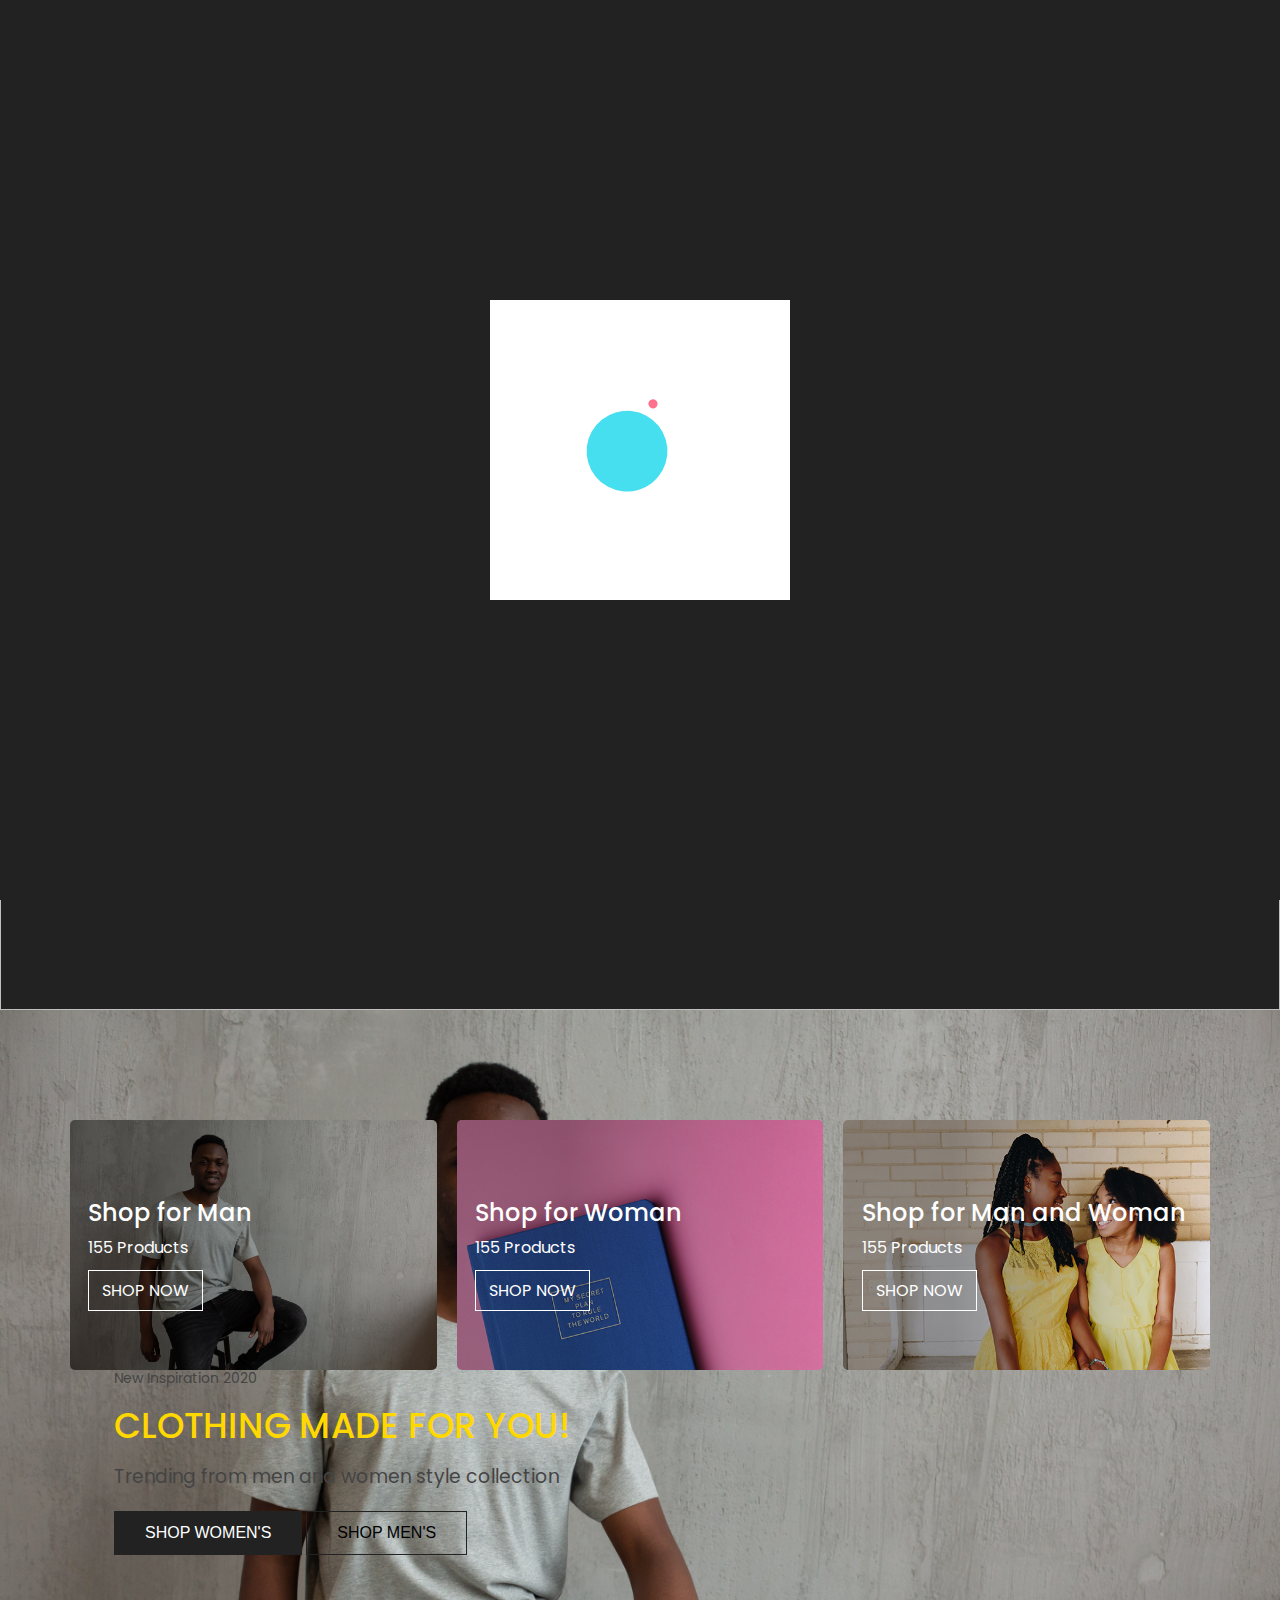
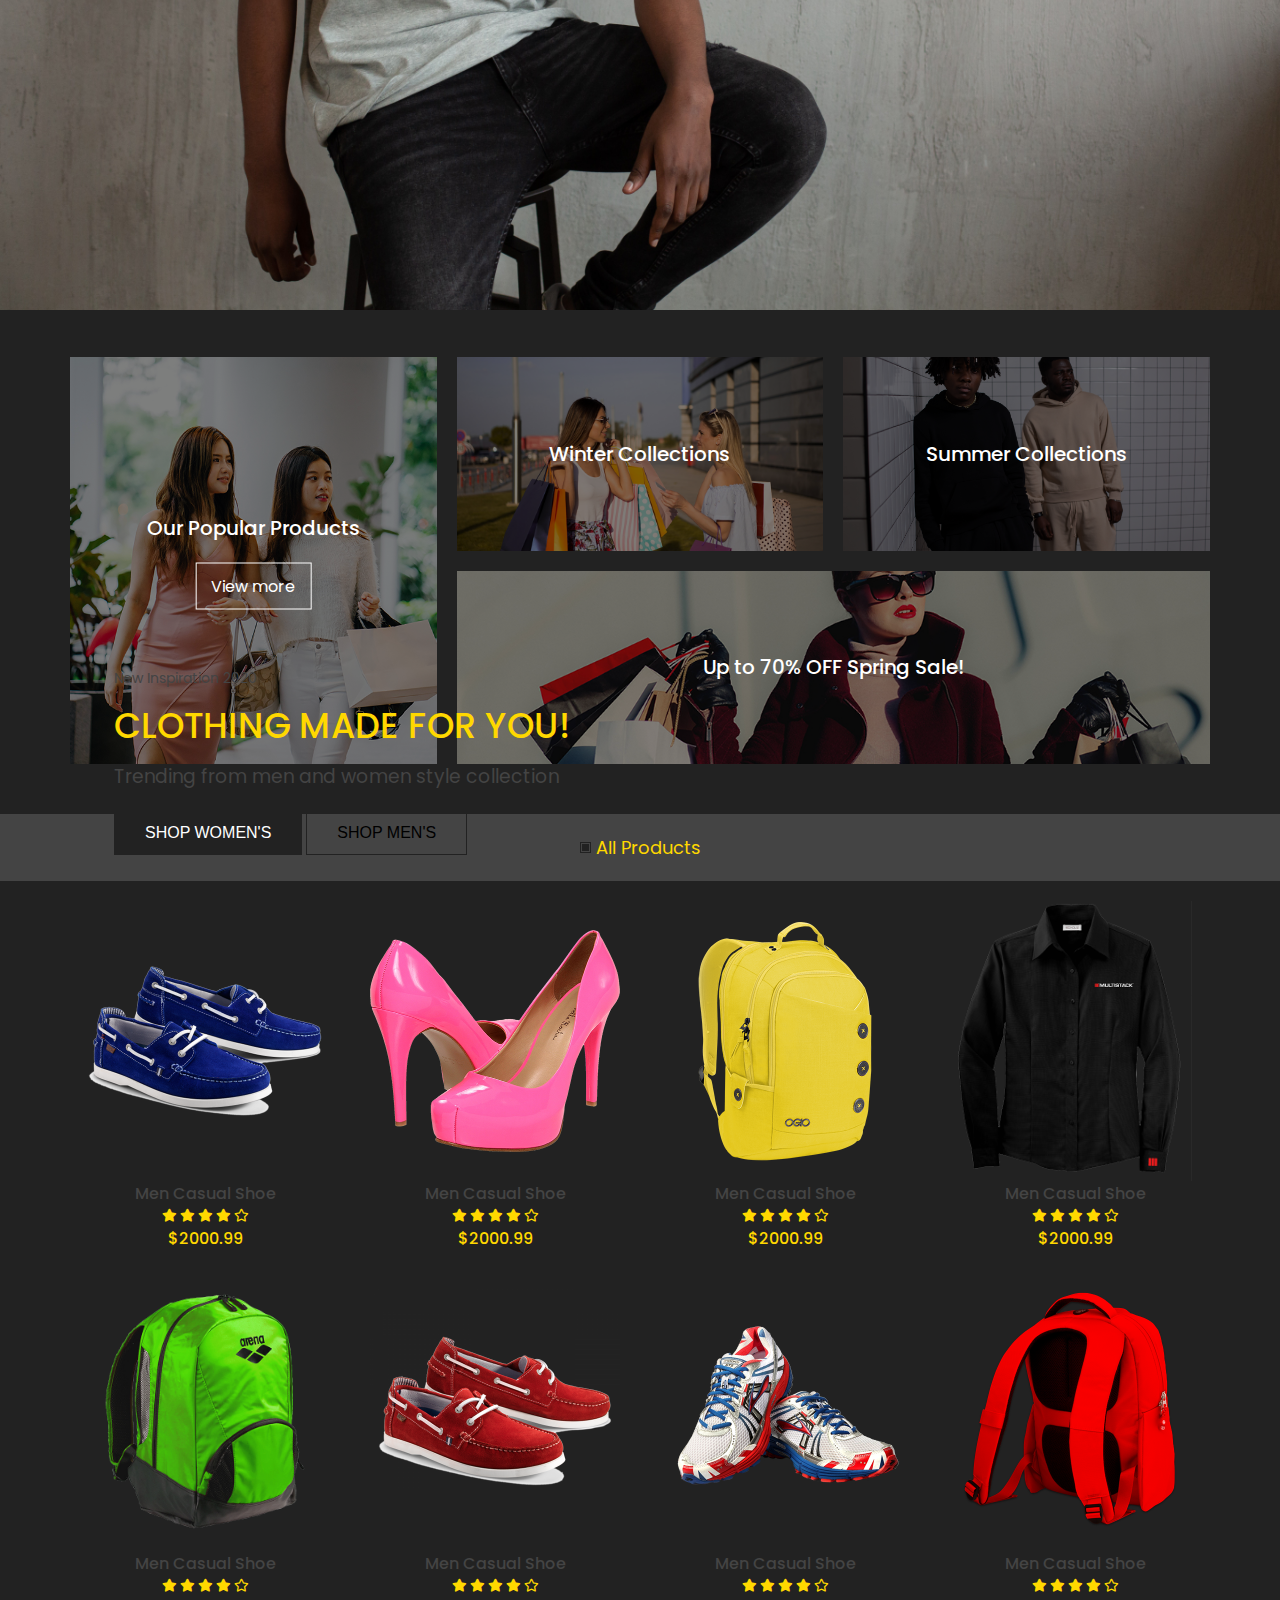
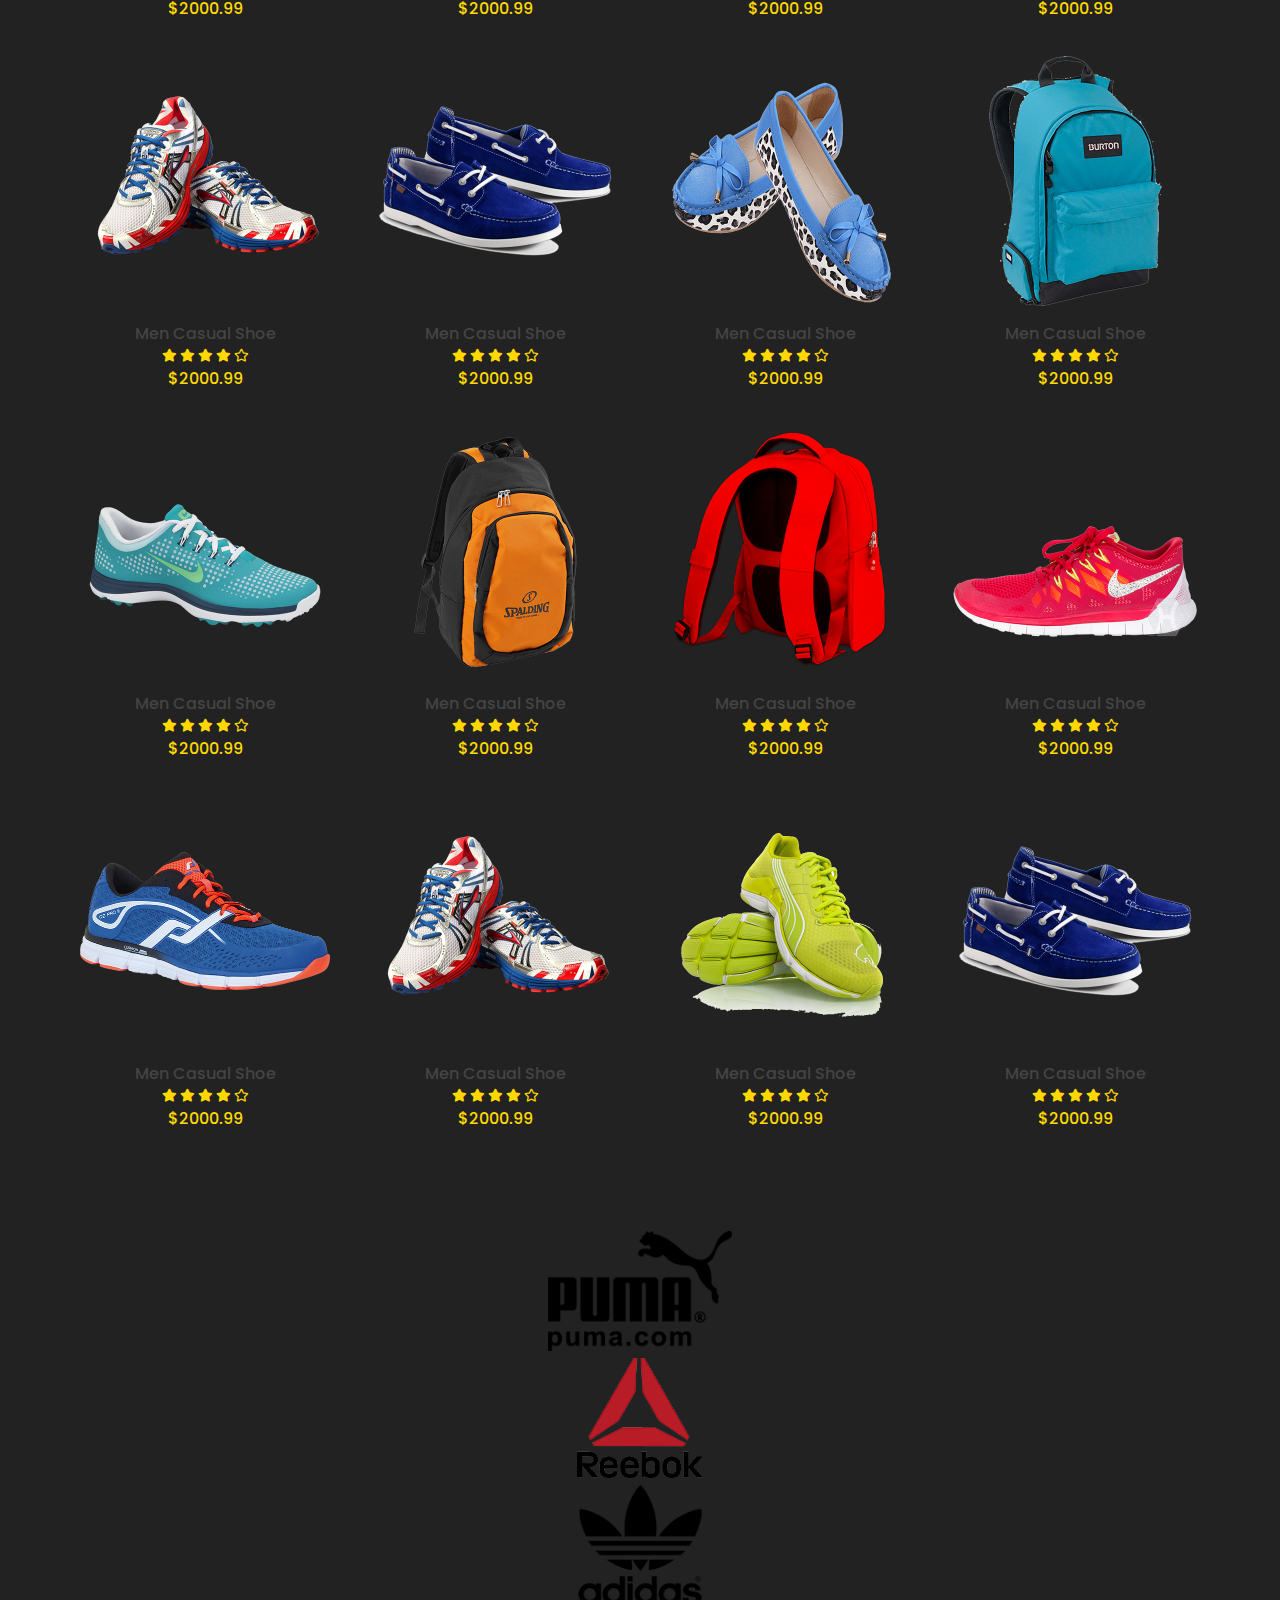
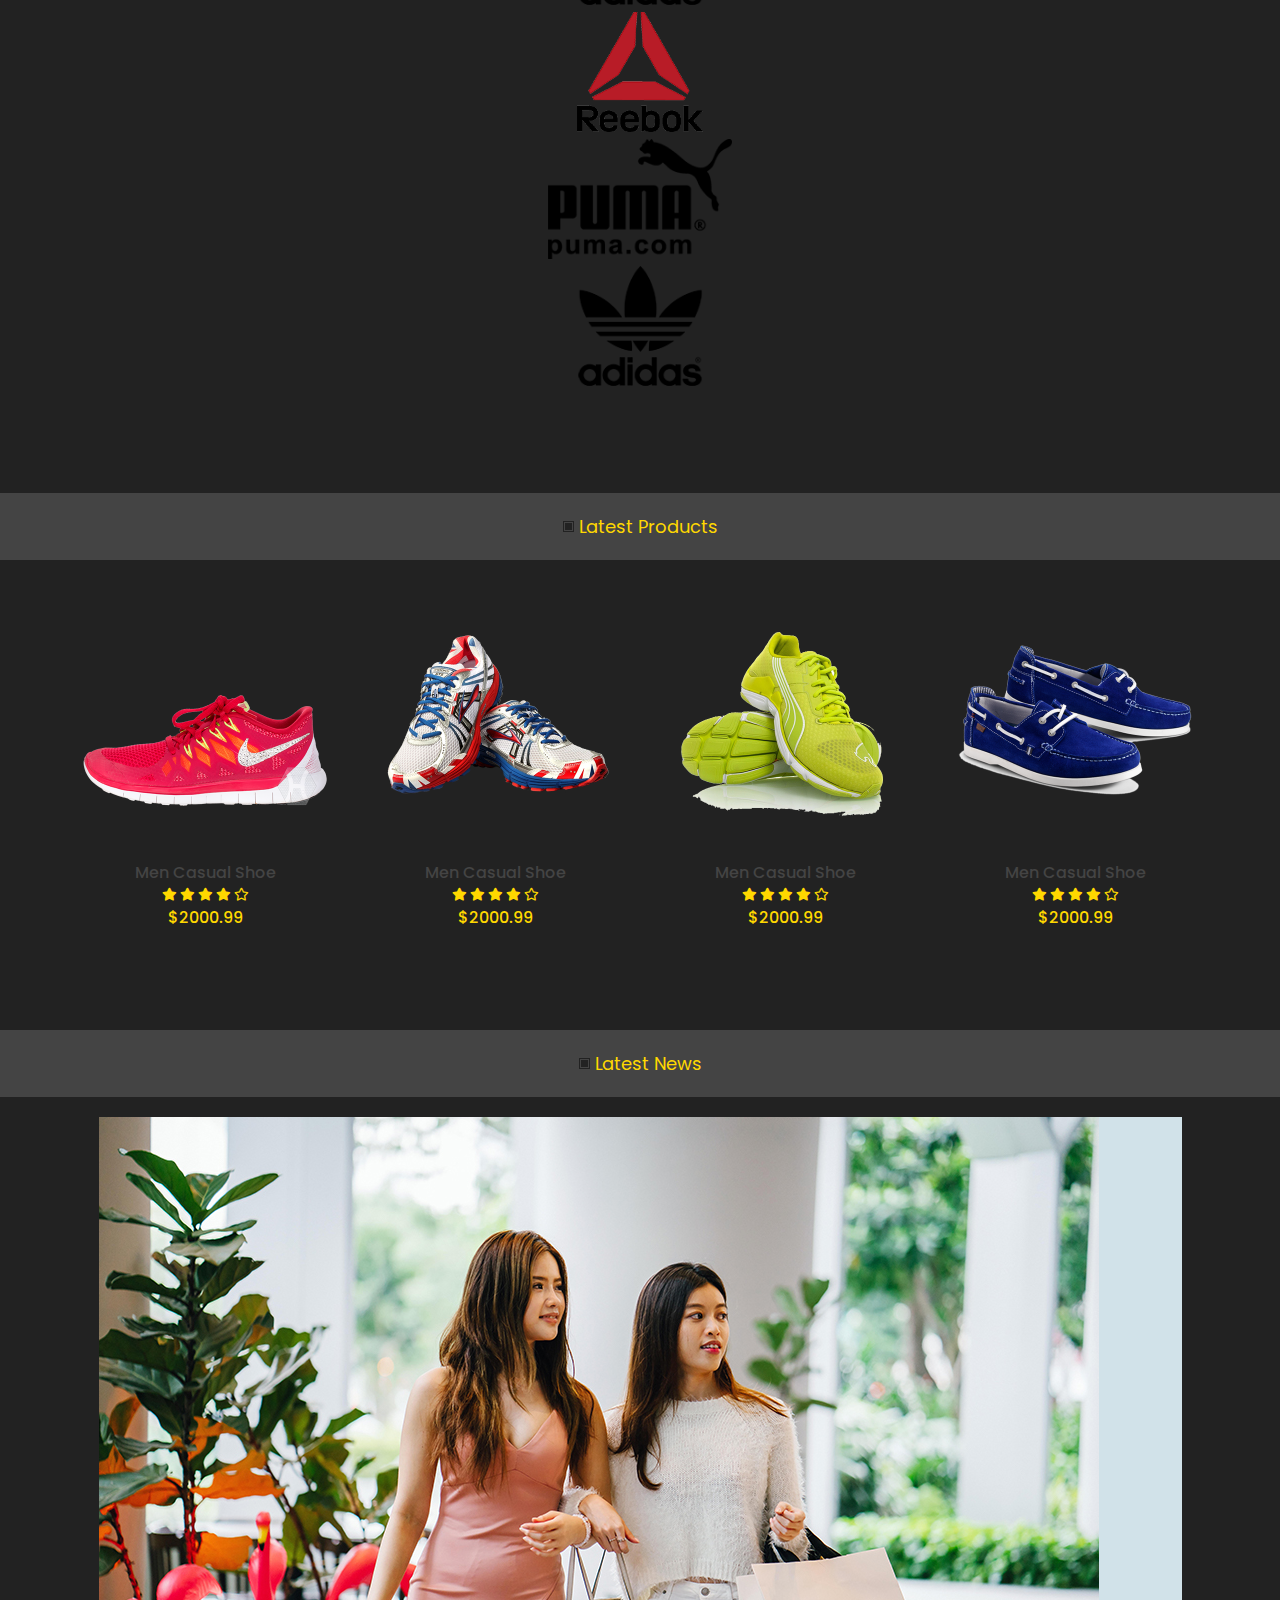
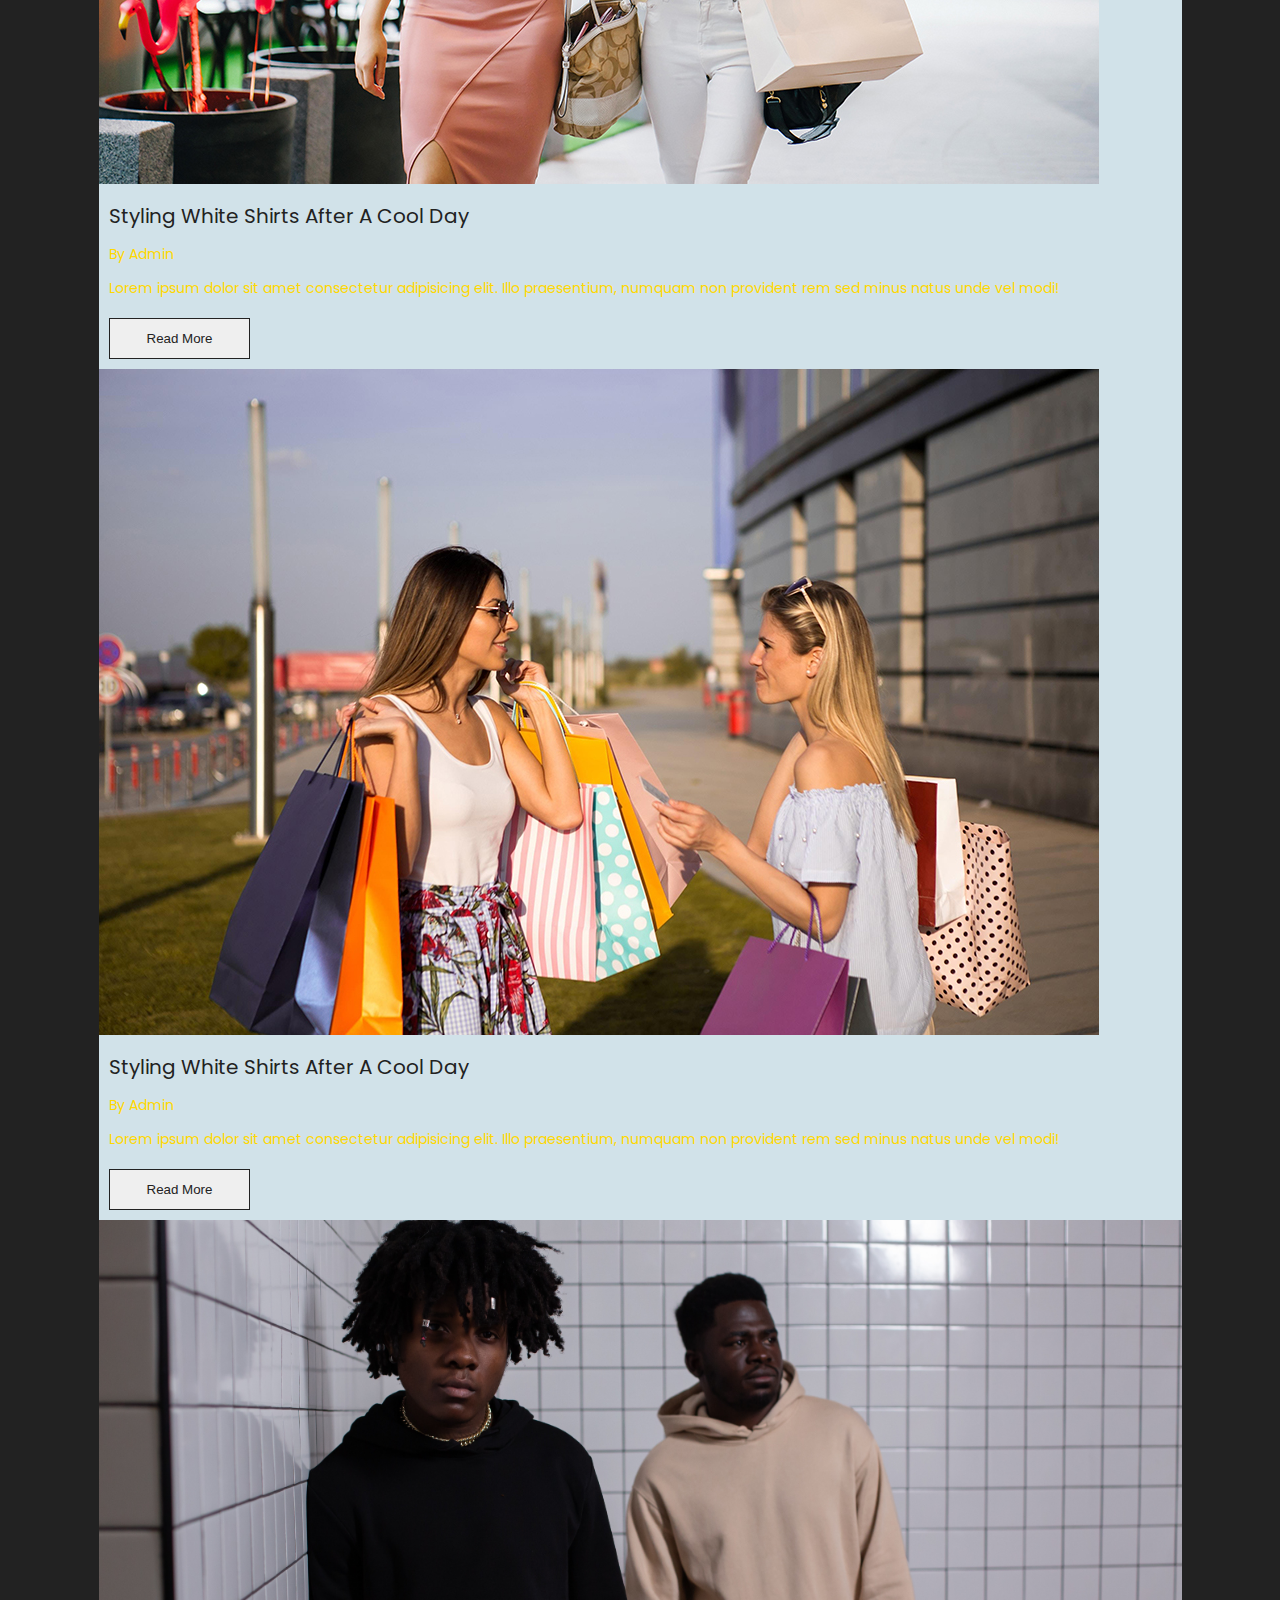
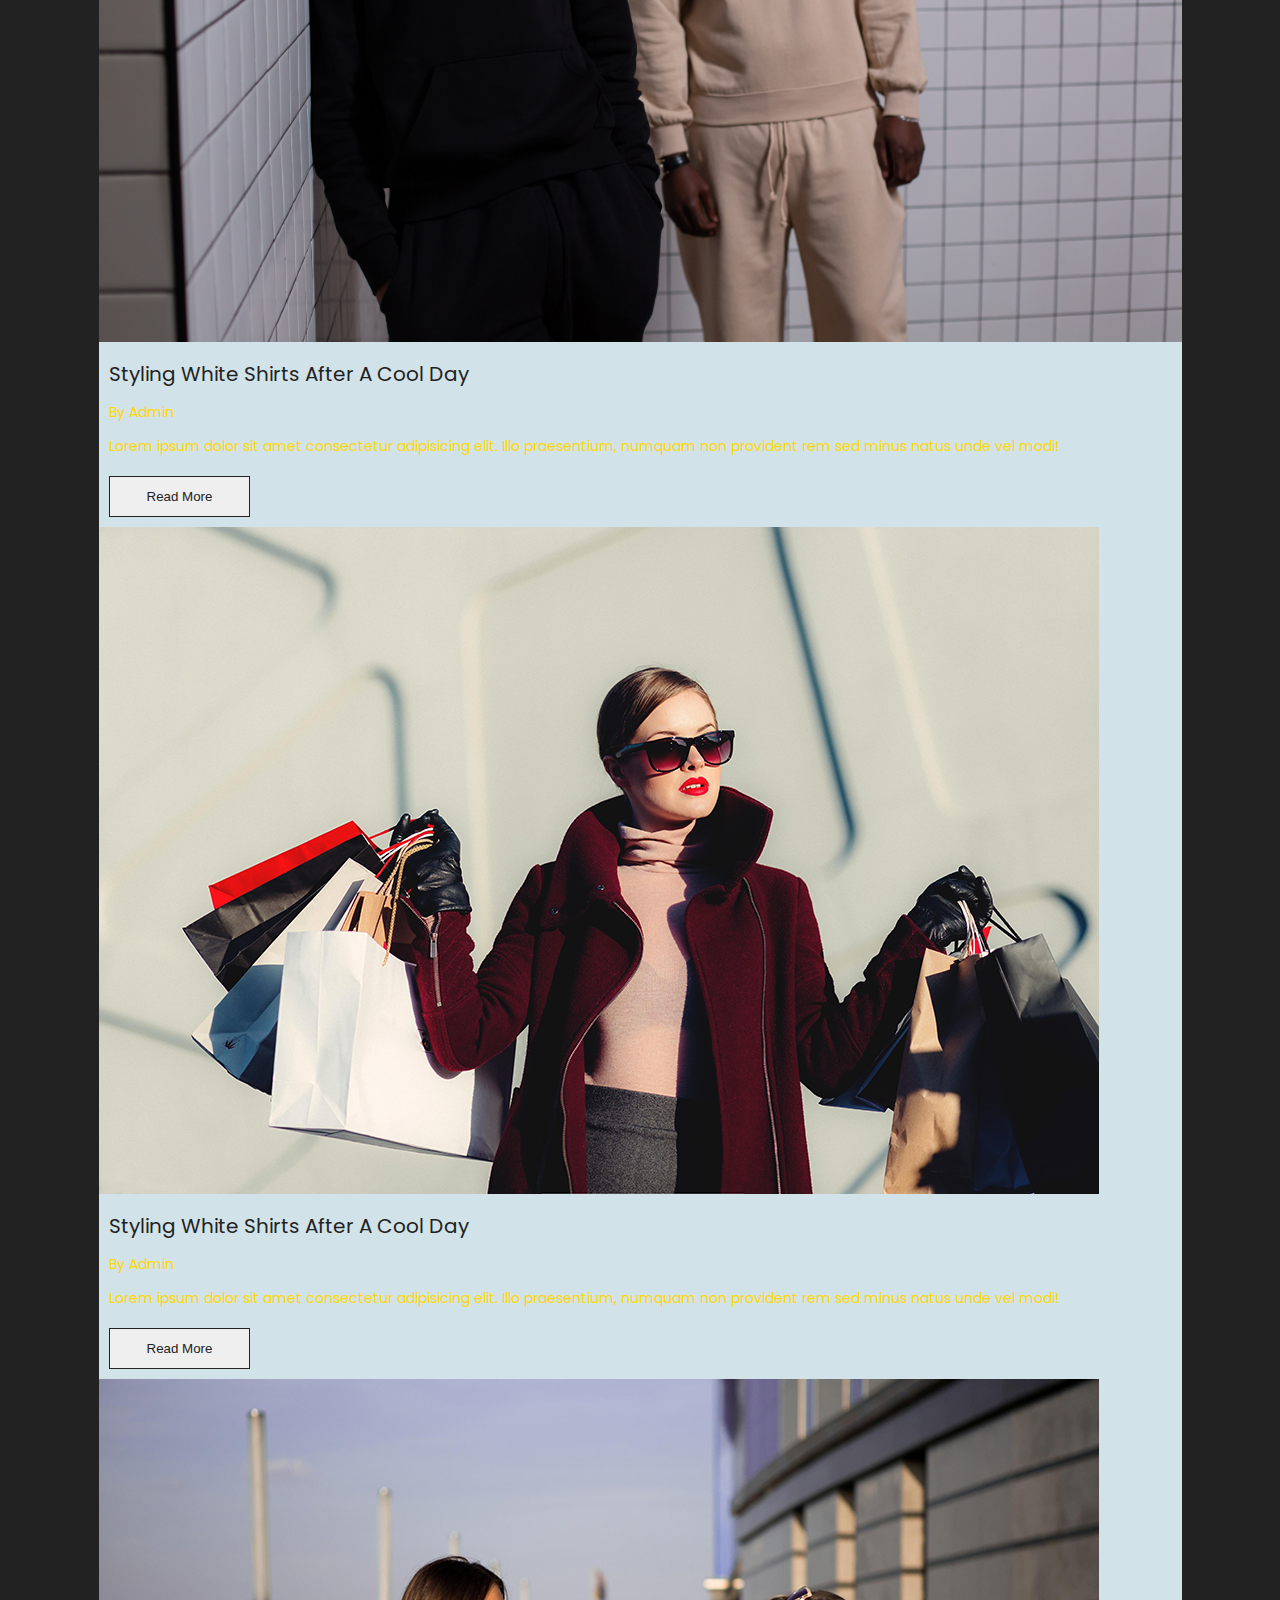
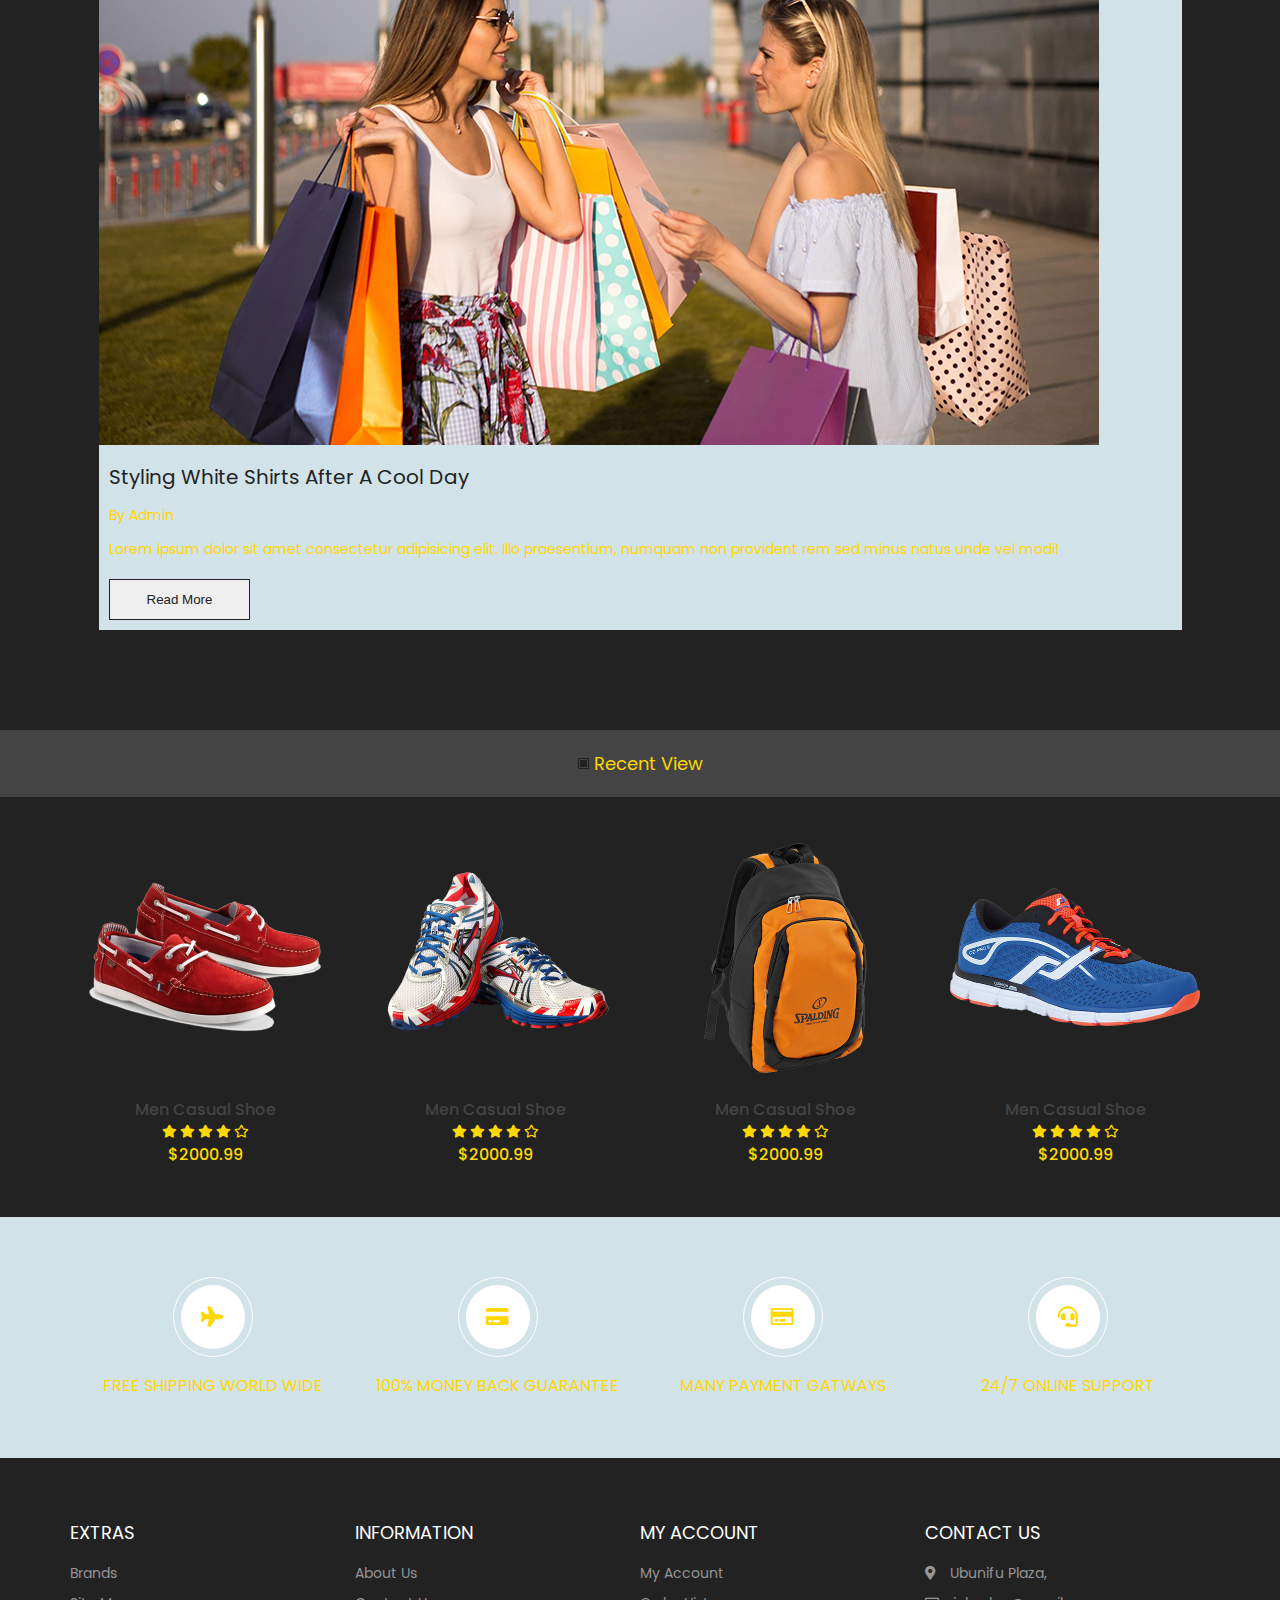
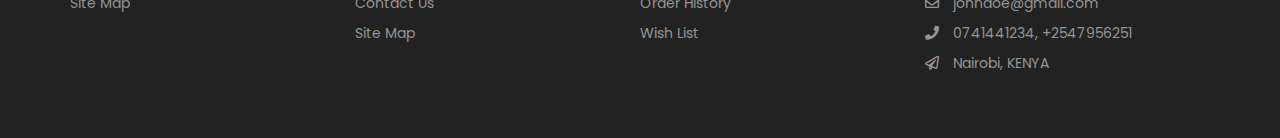
==== index.html @ 593855c4 "Merge branch 'main' of https://github.com/daino-sir/KuJIPA-Store-Site into main" ====
<!DOCTYPE html>
<html lang="en">

<head>
    <meta charset="UTF-8" />
    <meta name="viewport" content="width=device-width, initial-scale=1.0" />

    <!-- Favicon -->
    <link rel="shortcut icon" href="./images/favicon.ico" type="image/x-icon" />

    <!-- Google Fonts -->
    <link href="https://fonts.googleapis.com/css2?family=Poppins:wght@400;500;700;900&display=swap" rel="stylesheet" />

    <!-- Font Awesome -->
    <link rel="stylesheet" href="https://cdnjs.cloudflare.com/ajax/libs/font-awesome/5.15.1/css/all.min.css" />

    <!-- Glidejs StyleSheet -->
    <link rel="stylesheet" href="https://cdnjs.cloudflare.com/ajax/libs/Glide.js/3.4.1/css/glide.core.min.css" />

    <!-- Animate CSS -->
    <link rel="stylesheet" href="https://cdnjs.cloudflare.com/ajax/libs/animate.css/4.1.1/animate.min.css">

    <!-- StyleSheet -->
    <link rel="stylesheet" href="styles.css" />
    <title>Kujipa Store</title>
</head>

<body>
    <div id="pre-loader">
        <div class="loader"></div>
    </div>

    <div class="adverts">
        <span>30% off your first purchase</span>
    </div>

    <!-- Header -->
    <header id="home" class="header">
        <nav class="navigation">
            <div class="nav-center container">
                <a href="#home" class="logo">
                    <h1>Ku<span>]</span>IPA</h1>
                </a>

                <div class="nav-menu">
                    <div class="nav-top">
                        <div class="logo">
                            <h1>Ku<span>]</span>IPA</h1>
                        </div>
                        <div class="close">
                            <i class="fas fa-times"></i>
                        </div>
                    </div>

                    <ul class="nav-list">
                        <li class="nav-item">
                            <a href="#home" class="nav-link scroll-link">Home</a>
                        </li>

                        <li class="nav-item">
                            <a href="#shop" class="nav-link scroll-link">Products</a>
                        </li>

                        <li class="nav-item">
                            <a href="#new" class="nav-link scroll-link">New</a>
                        </li>

                        <li class="nav-item">
                            <a href="#recent" class="nav-link scroll-link">Recent</a>
                        </li>

                        <li class="nav-item">
                            <a href="#blog" class="nav-link scroll-link">Blog</a>
                        </li>
                    </ul>
                </div>

                <div class="nav-icons">
                    <span><i class="fas fa-user"></i></span>
                    <span><i class="fas fa-search"></i></span>
                    <span><i class="fas fa-shopping-basket"></i></span>
                </div>

                <div class="hamburger">
                    <i class="fas fa-bars"></i>
                </div>
            </div>
        </nav>
    </header>

    <!-- Main -->
    <main>
        <!-- Hero -->
        <section class="hero">
            <div class="glide glide1" id="glide1">
                <div class="glide__track" data-glide-el="track">
                    <ul class="glide__slides glide__hero">

                        <li class="glide__slide">
                            <div class="banner">
                                <div class="banner-content">
                                    <span>New Inspiration 2020</span>
                                    <h1>CLOTHING MADE FOR YOU!</h1>
                                    <h3>Trending from men and women style collection</h3>
                                    <div class="buttons-group">
                                        <button>shop women's</button>
                                        <button>shop men's</button>
                                    </div>
                                </div>
                                <img src="./images/banner_bg4.jpg" class="special_01" alt="">
                        </li>

                        <li class="glide__slide">
                            <div class="banner banner1 bnbg2">
                                <div class="banner-content">
                                    <span>New Inspiration 2020</span>
                                    <h1>CLOTHING MADE FOR YOU!</h1>
                                    <h3>Trending from men and women style collection</h3>
                                    <div class="buttons-group">
                                        <button>shop women's</button>
                                        <button>shop men's</button>
                                    </div>
                                </div>
                                <img src="./images/banner_bg.jpg" class="special_02" alt="">
                            </div>
                        </li>

                        <li class="glide__slide">
                            <div class="banner bnbg3">
                                <div class="banner-content">
                                    <span>New Inspiration 2020</span>
                                    <h1>CLOTHING MADE FOR YOU!</h1>
                                    <h3>Trending from men and women style collection</h3>
                                    <div class="buttons-group">
                                        <button>shop women's</button>
                                        <button>shop men's</button>
                                    </div>
                                </div>
                                <!--<img src="./images/banner_3.png" class="special_03" alt="">-->
                            </div>
                        </li>

                    </ul>
                    </div>

                    <!-- Arrows -->
                    <div class="glide__arrows" data-glide-el="controls">
                        <button class="glide__arrow glide__arrow--left" data-glide-dir="<"><i class="fas fa-arrow-left"></i></button>
                        <button class="glide__arrow glide__arrow--right" data-glide-dir=">"><i
              class="fas fa-arrow-right"></i></button>
                    </div>
                </div>
        </section>

        <!-- Category -->
        <section class="section category">
            <h2 class="title">Allow your style to match your ambition!</h2>
            <div class="category-center container">

                <div class="category-box">
                    <img src="./images/banner_bg.jpg" alt="">
                    <div class="content">
                        <h2>Shop for Man</h2>
                        <span>155 Products</span>
                        <a href="#">shop now</a>
                    </div>
                </div>

                <div class="category-box">
                    <img src="./images/cat2.jpg" alt="">
                    <div class="content">
                        <h2>Shop for Woman</h2>
                        <span>155 Products</span>
                        <a href="#">shop now</a>
                    </div>
                </div>

                <div class="category-box">
                    <img src="./images/cat3.jpg" alt="">
                    <div class="content">
                        <h2>Shop for Man and Woman</h2>
                        <span>155 Products</span>
                        <a href="#">shop now</a>
                    </div>
                </div>

            </div>
        </section>

        <!-- Filtered Products -->
        <section class="section sort-category">
            <div class="title-container ">
                <div class="section-titles">
                    <div class="section-title active filter-btn" data-id="trend">
                        <span class="dot"></span>
                        <h1 class="primary-title">Trending Products</h1>
                    </div>
                </div>

                <div class="section-titles">
                    <div class="section-title filter-btn" data-id="special">
                        <span class="dot"></span>
                        <h1 class="primary-title">Special Products</h1>
                    </div>
                </div>

                <div class="section-titles">
                    <div class="section-title filter-btn" data-id="featured">
                        <span class="dot"></span>
                        <h1 class="primary-title">Featured Products</h1>
                    </div>
                </div>
            </div>

            <div class="product-center container">
                <!-- <div class="product">
          <div class="product-header">
            <img src="images/pic1.png" alt="product">
          </div>
          <div class="product-footer">
            <h3>Men Casual Shoe</h3>
            <div class="rating">
              <i class="fas fa-star"></i>
              <i class="fas fa-star"></i>
              <i class="fas fa-star"></i>
              <i class="fas fa-star"></i>
              <i class="far fa-star"></i>
            </div>
            <div class="product-price">
              <h4>$300</h4>
            </div>
          </div>
          <ul>
            <li>
              <a href="#">
                <i class="far fa-eye"></i>
              </a>
            </li>
            <li>
              <a href="#">
                <i class="far fa-heart"></i>
              </a>
            </li>
            <li>
              <a href="#">
                <i class="fas fa-sync"></i>
              </a>
            </li>
          </ul>
        </div>
        <div class="product">
          <div class="product-header">
            <img src="images/pic2.png" class='small'alt="product">
          </div>
          <div class="product-footer">
            <h3>Men Casual Shoe</h3>
            <div class="rating">
              <i class="fas fa-star"></i>
              <i class="fas fa-star"></i>
              <i class="fas fa-star"></i>
              <i class="fas fa-star"></i>
              <i class="far fa-star"></i>
            </div>
            <div class="product-price">
              <h4>$2500.99</h4>
            </div>
          </div>
          <ul>
            <li>
              <a href="#">
                <i class="far fa-eye"></i>
              </a>
            </li>
            <li>
              <a href="#">
                <i class="far fa-heart"></i>
              </a>
            </li>
            <li>
              <a href="#">
                <i class="fas fa-sync"></i>
              </a>
            </li>
          </ul>
        </div>
        <div class="product">
          <div class="product-header">
            <img src="images/pic4.png" class='small' alt="product">
          </div>
          <div class="product-footer">
            <h3>Men Casual Shoe</h3>
            <div class="rating">
              <i class="fas fa-star"></i>
              <i class="fas fa-star"></i>
              <i class="fas fa-star"></i>
              <i class="fas fa-star"></i>
              <i class="far fa-star"></i>
            </div>
            <div class="product-price">
              <h4>$3000.99</h4>
            </div>
          </div>
          <ul>
            <li>
              <a href="#">
                <i class="far fa-eye"></i>
              </a>
            </li>
            <li>
              <a href="#">
                <i class="far fa-heart"></i>
              </a>
            </li>
            <li>
              <a href="#">
                <i class="fas fa-sync"></i>
              </a>
            </li>
          </ul>
        </div>
        <div class="product">
          <div class="product-header">
            <img src="images/pic3.png" class='small' alt="product">
          </div>
          <div class="product-footer">
            <h3>Men Casual Shoe</h3>
            <div class="rating">
              <i class="fas fa-star"></i>
              <i class="fas fa-star"></i>
              <i class="fas fa-star"></i>
              <i class="fas fa-star"></i>
              <i class="far fa-star"></i>
            </div>
            <div class="product-price">
              <h4>$3000.99</h4>
            </div>
          </div>
          <ul>
            <li>
              <a href="#">
                <i class="far fa-eye"></i>
              </a>
            </li>
            <li>
              <a href="#">
                <i class="far fa-heart"></i>
              </a>
            </li>
            <li>
              <a href="#">
                <i class="fas fa-sync"></i>
              </a>
            </li>
          </ul>
        </div> -->
            </div>
        </section>

        <!-- Grid -->
        <section class="gallary container">
            <figure class="gallary-item item-1">
                <img src="./images/grid_1.jpg" alt="" class="gallary-img">
                <div class="content">
                    <h2>Our Popular Products</h2>
                    <a href="#">View more</a>
                </div>
            </figure>

            <figure class="gallary-item item-2">
                <img src="./images/grid_2.jpg" alt="" class="gallary-img">
                <div class="content">
                    <h2>Winter Collections</h2>
                </div>
            </figure>

            <figure class="gallary-item item-3">
                <img src="./images/grid_3.jpg" alt="" class="gallary-img">
                <div class="content">
                    <h2>Summer Collections</h2>
                </div>
            </figure>

            <figure class="gallary-item item-4">
                <img src="./images/grid_4.jpg" alt="" class="gallary-img">
                <div class="content">
                    <h2>Up to 70% OFF Spring Sale!</h2>
                </div>
            </figure>
        </section>

        <!-- All Products -->
        <section class="section" id="shop">
            <div class="title-container">
                <div class="section-titles">
                    <div class="section-title active" data-id="latest">
                        <span class="dot"></span>
                        <h1 class="primary-title">All Products</h1>
                    </div>
                </div>
            </div>

            <div class="shop-center product-center container">

            </div>
        </section>

        <div class="section brands container">
            <div class="glide" id="glide2">
                <div class="glide__track" data-glide-el="track">
                    <ul class="glide__slides">
                        <li class="glide__slide">
                            <img src="./images/brand_1.png" alt="">
                        </li>
                        <li class="glide__slide">
                            <img src="./images/brand_2.png" alt="">
                        </li>
                        <li class="glide__slide">
                            <img src="./images/brand_3.png" alt="">
                        </li>
                        <li class="glide__slide">
                            <img src="./images/brand_2.png" alt="">
                        </li>
                        <li class="glide__slide">
                            <img src="./images/brand_1.png" cla alt="">
                        </li>
                        <li class="glide__slide">
                            <img src="./images/brand_3.png" alt="">
                        </li>

                    </ul>
                </div>
            </div>

        </div>

        <!-- Latest Products -->
        <section class="section latest-products" id="new">
            <div class="title-container">
                <div class="section-titles">
                    <div class="section-title active" data-id="latest">
                        <span class="dot"></span>
                        <h1 class="primary-title">Latest Products</h1>
                    </div>
                </div>
            </div>
            <div class="latest-center product-center container"></div>

        </section>

        <!-- blog -->
        <section class="section blog" id="blog">
            <div class="title-container">
                <div class="section-titles">
                    <div class="section-title active">
                        <span class="dot"></span>
                        <h1 class="primary-title">Latest News</h1>
                    </div>
                </div>
            </div>

            <div class="blog-container container">
                <div class="glide" id="glide3">
                    <div class="glide__track" data-glide-el="track">
                        <ul class="glide__slides">
                            <li class="glide__slide">
                                <div class="blog-card">
                                    <div class="card-header">
                                        <img src="./images/grid_1.jpg" alt="">
                                    </div>
                                    <div class="card-footer">
                                        <h3>Styling White Shirts After A Cool Day</h3>
                                        <span>By Admin</span>
                                        <p>Lorem ipsum dolor sit amet consectetur adipisicing elit. Illo praesentium, numquam non provident rem sed minus natus unde vel modi!</p>
                                        <a href="#"><button>Read More</button></a>
                                    </div>
                                </div>
                            </li>
                            <li class="glide__slide">
                                <div class="blog-card">
                                    <div class="card-header">
                                        <img src="./images/grid_2.jpg" alt="">
                                    </div>
                                    <div class="card-footer">
                                        <h3>Styling White Shirts After A Cool Day</h3>
                                        <span>By Admin</span>
                                        <p>Lorem ipsum dolor sit amet consectetur adipisicing elit. Illo praesentium, numquam non provident rem sed minus natus unde vel modi!</p>
                                        <a href="#"><button>Read More</button></a>
                                    </div>
                                </div>
                            </li>
                            <li class="glide__slide">
                                <div class="blog-card">
                                    <div class="card-header">
                                        <img src="./images/grid_3.jpg" alt="">
                                    </div>
                                    <div class="card-footer">
                                        <h3>Styling White Shirts After A Cool Day</h3>
                                        <span>By Admin</span>
                                        <p>Lorem ipsum dolor sit amet consectetur adipisicing elit. Illo praesentium, numquam non provident rem sed minus natus unde vel modi!</p>
                                        <a href="#"><button>Read More</button></a>
                                    </div>
                                </div>
                            </li>
                            <li class="glide__slide">
                                <div class="blog-card">
                                    <div class="card-header">
                                        <img src="./images/grid_4.jpg" alt="">
                                    </div>
                                    <div class="card-footer">
                                        <h3>Styling White Shirts After A Cool Day</h3>
                                        <span>By Admin</span>
                                        <p>Lorem ipsum dolor sit amet consectetur adipisicing elit. Illo praesentium, numquam non provident rem sed minus natus unde vel modi!</p>
                                        <a href="#"><button>Read More</button></a>
                                    </div>
                                </div>
                            </li>
                            <li class="glide__slide">
                                <div class="blog-card">
                                    <div class="card-header">
                                        <img src="./images/grid_2.jpg" alt="">
                                    </div>
                                    <div class="card-footer">
                                        <h3>Styling White Shirts After A Cool Day</h3>
                                        <span>By Admin</span>
                                        <p>Lorem ipsum dolor sit amet consectetur adipisicing elit. Illo praesentium, numquam non provident rem sed minus natus unde vel modi!</p>
                                        <a href="#"><button>Read More</button></a>
                                    </div>
                                </div>
                            </li>
                        </ul>
                    </div>
                </div>
            </div>
        </section>


        <!-- Recent Products -->
        <section class="section recent-products" id="recent">
            <div class="title-container">
                <div class="section-titles">
                    <div class="section-title active" data-id="recent">
                        <span class="dot"></span>
                        <h1 class="primary-title">Recent View</h1>
                    </div>
                </div>
            </div>
            <div class="recent-center product-center container">

            </div>
        </section>

        <!-- Facility -->
        <section class="facility section" id="facility">
            <div class="facility-contianer container">
                <div class="facility-box">
                    <div class="facility-icon">
                        <i class="fas fa-plane"></i>
                    </div>
                    <p>FREE SHIPPING WORLD WIDE</p>
                </div>

                <div class="facility-box">
                    <div class="facility-icon">
                        <i class="fas fa-credit-card"></i>
                    </div>
                    <p>100% MONEY BACK GUARANTEE</p>
                </div>

                <div class="facility-box">
                    <div class="facility-icon">
                        <i class="far fa-credit-card"></i>
                    </div>
                    <p>MANY PAYMENT GATWAYS</p>
                </div>

                <div class="facility-box">
                    <div class="facility-icon">
                        <i class="fas fa-headset"></i>
                    </div>
                    <p>24/7 ONLINE SUPPORT</p>
                </div>
            </div>
        </section>
    </main>

    <!-- PopUp -->
    <div class="popup">
        <div class="popup-content">
            <div class="popup-close">
                <i class="fas fa-times"></i>
            </div>
            <div class="popup-left">
                <div class="popup-img">
                    <img src="./images/cat2.jpg" alt="popup">
                </div>
            </div>
            <div class="popup-right">
                <div class="right-content">
                    <h1>Get Discount <span>30%</span> Off</h1>
                    <p>Sign up to our blogletter and save 30% for you next purchase. No spam, we promise!
                    </p>
                    <form action="#">
                        <input type="email" placeholder="Enter your email..." class="popup-form">
                        <a href="#">Subscribe</a>
                    </form>
                </div>
            </div>
        </div>
    </div>


    <!-- Footer -->
    <footer id="footer" class="section footer">
        <div class="container">
            <div class="footer-container">
                <div class="footer-center">
                    <h3>EXTRAS</h3>
                    <a href="#">Brands</a>
                    <a href="#">Site Map</a>
                </div>
                <div class="footer-center">
                    <h3>INFORMATION</h3>
                    <a href="#">About Us</a>
                    <a href="#">Contact Us</a>
                    <a href="#">Site Map</a>
                </div>
                <div class="footer-center">
                    <h3>MY ACCOUNT</h3>
                    <a href="#">My Account</a>
                    <a href="#">Order History</a>
                    <a href="#">Wish List</a>
                </div>
                <div class="footer-center">
                    <h3>CONTACT US</h3>
                    <div>
                        <span>
              <i class="fas fa-map-marker-alt"></i>
            </span> Ubunifu Plaza,
                    </div>
                    <div>
                        <span>
              <i class="far fa-envelope"></i>
            </span> johndoe@gmail.com
                    </div>
                    <div>
                        <span>
              <i class="fas fa-phone"></i>
            </span> 0741441234, +2547956251
                    </div>
                    <div>
                        <span>
              <i class="far fa-paper-plane"></i>
            </span> Nairobi, KENYA
                    </div>
                </div>
            </div>
        </div>
        </div>
    </footer>
    <!-- End Footer -->


    <!-- Glidejs Script -->
    <script src="https://cdnjs.cloudflare.com/ajax/libs/Glide.js/3.4.1/glide.min.js"></script>

    <!-- Custom Script -->
    <script src="./js/product.js"></script>
    <script src="./js/slider.js"></script>
    <script src="./js/index.js"></script>
</body>

</html>
---- styles.css ----
:root {
    --white: #fff;
    --black: #222;
    --pink: #f60091;
    --grey: #444;
    --grey2: #959595;
    --grey-alt: #d1e2e9;
    --yellow: #ffd800;
    --green: #59b210;
}

*,
*::after,
*::before {
    margin: 0;
    padding: 0;
    box-sizing: inherit;
}

html {
    scroll-behavior: smooth;
    box-sizing: border-box;
    font-size: 62.5%;
}

body {
    position: relative;
    font-family: "Poppins", sans-serif;
    font-size: 1.6rem;
    font-weight: 400;
    color: var(--yellow);
    background-color: var(--black);
    z-index: -1;
}

li,
ul {
    list-style-type: none;
}

a {
    text-decoration: none;
}

img {
    max-width: 100%;
    max-height: 100%;
}

.container {
    max-width: 114rem;
    margin: 0 auto;
}

@media only screen and (max-width: 1200px) {
    .container {
        padding: 0 3rem;
    }
}

@media only screen and (max-width: 1200px) {
    .container {
        padding: 0 5rem;
    }
}

#pre-loader {
    position: fixed;
    height: 100vh;
    width: 100vw;
    z-index: 999999;
    background-color: var(--black);
    transition: all 300ms ease-in-out;
}

.loader {
    height: 100vh;
    width: 100vw;
    background: url("./images/loader.svg") center/30rem no-repeat fixed, var(--black);
}

#pre-loader.hide {
    opacity: 0;
    pointer-events: none;
}

@media only screen and (max-width: 567px) {
    .loader {
        background-size: 20rem;
    }
}


/* Header */

.adverts {
    line-height: 3rem;
    height: 3rem;
    background-color: var(--yellow);
    text-align: center;
    color: var(--white);
    font-weight: 500;
}

.navigation {
    padding: 1.6rem 0;
}

.nav-center {
    display: flex;
    align-items: center;
    justify-content: space-between;
}

.nav-top {
    display: none;
}

.logo {
    color: var(--white);
}

.logo span {
    color: var(--yellow);
}

.nav-list {
    display: flex;
    align-items: center;
}

.fix-nav {
    position: fixed;
    top: 0;
    left: 0;
    width: 100%;
    z-index: 1200;
    background-color: var(--black);
    box-shadow: 0 5px 15px rgba(0, 0, 0, 0.1);
}

.nav-item:not(:last-child) {
    margin-right: 0.5rem;
}

.nav-item {
    padding: 0 1rem;
}

.nav-link {
    position: relative;
    display: inline-block;
    padding: 0.5rem 0 0.2rem;
    font-size: 1.5rem;
    color: var(--white);
    text-transform: uppercase;
    transition: all 500ms ease-in-out;
}

.nav-link::after {
    position: absolute;
    content: "";
    width: 100%;
    height: 2px;
    top: 100%;
    left: 0;
    background: var(--yellow);
    transition: transform 0.5s;
    transform: scaleX(0);
    transform-origin: right;
}

.nav-link:hover::after {
    transform: scaleX(1);
    transform-origin: left;
}

.nav-icons span:not(:last-child) {
    margin-right: 0.5rem;
}

.nav-icons span {
    font-size: 1.6rem;
    border-radius: 50%;
    border: 1px solid var(--grey);
    padding: 0.3rem 0.7rem;
    cursor: pointer;
    transition: all 300ms ease-in-out;
}

.nav-icons span:hover {
    background-color: var(--yellow);
}

.nav-icons .fas {
    transition: all 300ms ease-in-out;
}

.nav-icons span:hover .fas {
    color: var(--white);
}

.hamburger {
    display: none;
}

@media only screen and (max-width: 996px) {
    .nav-item:not(:last-child) {
        margin-right: 0.3rem;
    }
    .nav-item {
        padding: 0 0.5rem;
    }
    .nav-link {
        font-size: 1.4rem;
    }
    .nav-icons span {
        font-size: 1.2rem;
        padding: 0.3rem 0.7rem;
    }
}

@media only screen and (max-width: 768px) {
    .navigation.show {
        background-color: rgba(0, 0, 0, 0.6);
    }
    .nav-menu {
        position: fixed;
        top: 0;
        left: -100%;
        width: 80%;
        height: 100vh;
        z-index: 9990;
        background-color: var(--white);
        transition: all 500ms linear;
    }
    .nav-menu.show {
        left: 0;
    }
    .nav-list {
        flex-direction: column;
        align-items: start;
        padding: 2rem 0;
    }
    .nav-menu .logo h1 {
        font-size: 1.8rem;
        font-weight: 500;
        color: var(--white);
    }
    .nav-menu .logo h1 span {
        color: var(--white);
    }
    .nav-top {
        display: flex;
        justify-content: space-between;
        align-items: center;
        background-color: var(--pink);
        padding: 1.6rem 2rem;
    }
    .hamburger {
        display: block;
        font-size: 2.5rem;
        cursor: pointer;
    }
    .close {
        font-size: 2rem;
        color: var(--white);
        cursor: pointer;
    }
    .nav-item {
        width: 100%;
        padding: 0;
    }
    .nav-item:not(:last-child) {
        margin-bottom: 1rem;
    }
    .nav-link {
        font-size: 1.8rem;
        width: 100%;
        padding: 1rem 2rem;
    }
    .nav-icons span {
        display: none;
        border: none;
        font-size: 1.6rem;
    }
    .nav-icons span:last-child {
        display: block;
    }
    body.show::before {
        content: "";
        position: absolute;
        top: 0;
        left: 0;
        width: 100%;
        height: 100%;
        background-color: rgba(0, 0, 0, 0.6);
        z-index: 999;
    }
}


/* Hero Area */

.hero,
.glide__hero,
.banner {
    position: relative;
    height: 100vh;
    width: 100%;
    background: url(./images/banner_bg4.jpg) no-repeat fixed cover;
}

.banner img {
    position: absolute;
    bottom: 0;
}

.banner img.special_01 {
    width: 100%;
    height: 100%;
    size: cover;
    z-index: 1;
}

.banner img.special_02 {
    width: 100%;
    height: 100%;
    size: cover;
    z-index: 1;
}

.banner img.special_03 {
    width: 100rem;
    right: -10%;
    z-index: 1;
}

.banner-content {
    position: absolute;
    top: 50%;
    z-index: 2;
    transform: translate(25%, -50%);
}

.banner-content span {
    display: inline-block;
    font-size: 1.4rem;
    color: var(--grey);
    margin-bottom: 1rem;
}

.banner-content h1 {
    font-size: 3.5rem;
    font-weight: 500;
    margin-bottom: 1rem;
}

.banner-content h3 {
    font-weight: 400;
    color: var(--grey);
    margin-bottom: 2rem;
}

.buttons-group button {
    display: inline-block;
    background-color: transparent;
    border: 1px solid var(--black);
    outline: none;
    padding: 1.2rem 3rem;
    font-size: 1.6rem;
    text-transform: uppercase;
    font-weight: 500;
    cursor: pointer;
    transition: all 300ms ease-in-out;
}

.buttons-group button:first-child {
    background-color: var(--black);
    color: var(--white);
}

.buttons-group button:first-child:hover {
    background-color: transparent;
    color: var(--black);
}

.buttons-group button:last-child:hover {
    background-color: var(--black);
    color: var(--white);
}

.glide__arrows {
    /* position: absolute; */
    top: 50%;
}

.glide__arrow {
    position: absolute;
    top: 50%;
    background-color: #555;
    border: 1px solid var(--black);
    outline: none;
    padding: 1.3rem 1.5rem;
    border-radius: 50%;
    font-size: 1.6rem;
    color: var(--white);
    visibility: hidden;
    opacity: 0;
    cursor: pointer;
    transition: all 300ms ease-in-out;
}

.glide:hover .glide__arrow {
    visibility: visible;
    opacity: 1;
}

.glide__arrow:hover {
    color: var(--black);
    background-color: transparent;
}

.glide__arrow--left {
    left: 5%;
}

.glide__arrow--right {
    right: 5%;
}

@media only screen and (max-width: 1260px) {
    .hero,
    .glide__hero,
    .banner {
        height: 90vh;
    }
    .banner img.special_01 {
        width: 60rem;
    }
    .banner img.special_02 {
        width: 70rem;
    }
    .banner img.special_03 {
        width: 70rem;
    }
}

@media only screen and (max-width: 996px) {
    .banner-content {
        width: 60%;
        position: absolute;
        top: 30%;
        left: 50%;
        transform: translate(-50%, -50%);
    }
    .banner img.special_01 {
        left: 50%;
        transform: translateX(-50%);
        width: 50rem;
    }
    .banner img.special_02 {
        left: 50%;
        transform: translateX(-50%);
        width: 50rem;
    }
    .banner img.special_03 {
        left: 55%;
        transform: translateX(-50%);
        width: 50rem;
    }
}

@media only screen and (max-width: 768px) {
    .banner-content {
        width: 90%;
    }
}

@media only screen and (max-width: 568px) {
    .banner-content h1 {
        font-size: 3rem;
    }
    .banner-content h3 {
        font-size: 1.5rem;
        margin-bottom: 1.5rem;
    }
    .buttons-group button {
        padding: 1rem 2.5rem;
        font-size: 1.5rem;
    }
}


/* ========= Category ========= */

.section {
    padding: 5rem 0;
}

.category .title {
    font-size: 2rem;
    font-weight: 500;
    text-align: center;
    margin-bottom: 3rem;
}

.category-center {
    display: grid;
    grid-template-columns: repeat(3, 1fr);
    gap: 2rem;
}

.category-box {
    position: relative;
    border-radius: 0.5rem;
    height: 25rem;
    overflow: hidden;
    z-index: 1;
}

.category-box::after {
    content: "";
    position: absolute;
    width: 100%;
    height: 100%;
    top: 0;
    left: 0;
    background-image: linear-gradient( to right, rgba(0, 0, 0, 0.4) 30%, transparent);
    z-index: 2;
}

.category-box img {
    height: 27rem;
    width: 100%;
    /* transform: scale(1); */
    transition: all 500ms linear;
}

.category-box:hover img {
    transform: scale(1.1);
}

.category-box .content {
    position: absolute;
    top: 30%;
    left: 5%;
    color: var(--white);
    z-index: 4;
}

.category-box .content h2 {
    font-weight: 500;
    margin-bottom: 0.5rem;
}

.category-box .content span {
    display: block;
    margin-bottom: 1rem;
}

.category-box .content a {
    display: inline-block;
    color: var(--white);
    text-transform: uppercase;
    padding: 0.7rem 1.3rem;
    border: 1px solid var(--white);
    transition: all 300ms linear;
}

.category-box:hover a {
    border: 1px solid var(--black);
    background-color: var(--black);
}

@media only screen and (max-width: 1200px) {
    .category-box .content h2 {
        font-size: 2rem;
    }
    .category-box .content span {
        font-size: 1.5rem;
    }
    .category-box .content a {
        font-size: 1.5rem;
        padding: 0.5rem 1.1rem;
    }
}

@media only screen and (max-width: 996px) {
    .category-center {
        grid-template-columns: repeat(2, 1fr);
    }
}

@media only screen and (max-width: 768px) {
    .category-box {
        height: 20rem;
    }
}

@media only screen and (max-width: 567px) {
    .category-center {
        grid-template-columns: 1fr;
    }
    .category-box {
        height: 20rem;
        max-width: 35rem;
        margin: 0 auto;
    }
    .category-box .content {
        top: 20%;
    }
}


/* =========== Sort Products ============ */

.title-container {
    display: flex;
    align-items: center;
    justify-content: center;
    padding: 2rem 0;
    margin-bottom: 2rem;
    background-color: var(--grey);
}

.section-titles:not(:last-child) {
    margin-right: 1.5rem;
}

.section-title {
    display: inline-flex;
    align-items: center;
    justify-content: center;
    cursor: pointer;
}

.section-title h1 {
    font-size: 1.8rem;
    font-weight: inherit;
}

.section-title:hover .primary-title,
.section-title:hover span.dot,
.section-title:hover span.dot::before {
    opacity: 1;
}

.section-title .primary-title {
    opacity: 0.6;
    padding-left: 0.5rem;
    transition: opacity 0.3s ease-in-out;
}

span.dot {
    opacity: 0.6;
    padding: 0.45rem;
    position: relative;
    border: 1px solid var(--black);
    cursor: pointer;
    transition: opacity 0.3s ease-in-out;
}

span.dot::before {
    content: "";
    position: absolute;
    top: 0;
    left: 0;
    right: 0;
    bottom: 0;
    border: 1px solid var(--black);
    background-color: var(--black);
    margin: 1px;
    opacity: 0.6;
}

.section-title.active span.dot {
    opacity: 1;
}

.section-title.active span.dot::before {
    opacity: 1;
}

.section-title.active .primary-title {
    opacity: 1;
}

@media only screen and (max-width: 567px) {
    .title-container {
        flex-direction: column;
    }
    .section-titles:not(:last-child) {
        margin: 0 0 1.3rem;
    }
}


/* ========= product center ========= */

.product-center {
    display: grid;
    grid-template-columns: repeat(4, 1fr);
    gap: 2rem;
}

.product {
    text-align: center;
    position: relative;
    padding: 0 1rem;
}

.product-header {
    display: flex;
    align-items: center;
    justify-content: center;
    height: 28rem;
}

.product-header img.small {
    max-height: 20rem;
}

.product-footer h3 {
    font-weight: 500;
    font-size: 1.6rem;
    color: var(--grey);
}

.rating {
    color: var(--yellow);
    font-size: 1.3rem;
}

.product-price h4 {
    font-weight: 500;
}

.product ul {
    position: absolute;
    display: flex;
    align-items: center;
    justify-content: center;
    top: 50%;
    left: 50%;
    width: 17rem;
    height: 5rem;
    background-color: rgba(255, 255, 255, 0.5);
    opacity: 0;
    visibility: hidden;
    transform: translate(-50%, -50%) scale(0.7);
    transition: all 0.5s ease-in-out;
}

.product:hover ul {
    opacity: 1;
    visibility: visible;
    transform: translate(-50%, -50%) scale(1);
}

.product:hover ul i {
    color: var(--white);
}

.product ul li:not(:last-child) {
    margin-right: 1.6rem;
}

.product ul a {
    position: relative;
    display: flex;
    align-items: center;
    justify-content: center;
    background-color: var(--yellow);
    width: 3.5rem;
    height: 3.5rem;
    cursor: pointer;
    transition: 0.5s;
}

.product ul a:hover {
    background-color: var(--black);
}

.product ul a::before {
    content: "";
    position: absolute;
    top: -0.6rem;
    left: -0.6rem;
    height: 0;
    width: 0;
    border-top: 3px solid var(--pink);
    border-left: 3px solid var(--pink);
    transition: 0.5s;
    opacity: 0;
    z-index: 1;
}

.product ul a::after {
    content: "";
    position: absolute;
    bottom: -0.6rem;
    right: -0.6rem;
    width: 0;
    height: 0;
    border-bottom: 3px solid var(--pink);
    border-right: 3px solid var(--pink);
    z-index: 1;
    opacity: 0;
    transition: 0.5s;
}

.product ul a:hover::before {
    width: 126%;
    height: 126%;
    border-top: 3px solid var(--black);
    border-left: 3px solid var(--black);
    opacity: 1;
}

.product ul a:hover::after {
    width: 126%;
    height: 126%;
    border-bottom: 3px solid var(--black);
    border-right: 3px solid var(--black);
    opacity: 1;
}

@media only screen and (max-width: 998px) {
    .product-center {
        grid-template-columns: repeat(3, 1fr);
    }
}

@media only screen and (max-width: 768px) {
    .product-center {
        grid-template-columns: repeat(2, 1fr);
    }
    .product-header {
        height: 20rem;
    }
    .product-header img.small {
        max-height: 20rem;
    }
}

@media only screen and (max-width: 567px) {
    .product-header {
        height: 15rem;
    }
}


/* ======== Grid ======= */

.gallary {
    display: grid;
    grid-template-columns: repeat(6, 1fr);
    grid-template-rows: repeat(6, 4vw);
    gap: 2rem;
}

.gallary-item {
    overflow: hidden;
    position: relative;
}

.gallary-item::after {
    content: "";
    position: absolute;
    width: 100%;
    height: 100%;
    top: 0;
    left: 0;
    background-color: rgba(0, 0, 0, 0.5);
}

.gallary-img {
    object-fit: cover;
    height: 100%;
    width: 100%;
    transition: all 500ms linear;
}

.gallary-item:hover .gallary-img {
    transform: scale(1.1);
}

.gallary-item .content {
    position: absolute;
    top: 50%;
    left: 50%;
    transform: translate(-50%, -50%);
    z-index: 10;
    color: var(--white);
    width: 100%;
    text-align: center;
}

.gallary-item .content h2 {
    font-size: 2rem;
    font-weight: 500;
}

.gallary-item .content a {
    display: inline-block;
    padding: 1rem 1.5rem;
    border: 1px solid var(--white);
    color: var(--white);
    margin-top: 2rem;
}

.item-1 {
    grid-column-start: 1;
    grid-column-end: 3;
    grid-row-start: 1;
    grid-row-end: 7;
}

.item-2 {
    grid-column-start: 3;
    grid-column-end: 5;
    grid-row-start: 1;
    grid-row-end: 4;
}

.item-3 {
    grid-column-start: 5;
    grid-column-end: 7;
    grid-row-start: 1;
    grid-row-end: 4;
}

.item-4 {
    grid-column-start: 3;
    grid-column-end: 7;
    grid-row-start: 4;
    grid-row-end: 7;
}

@media only screen and (max-width: 996px) {
    .gallary-item .content h2 {
        font-size: 1.6rem;
    }
    .gallary-item .content a {
        padding: 0.7rem 1.3rem;
        margin-top: 1.5rem;
    }
}

@media only screen and (max-width: 768px) {
    .gallary-item .content h2 {
        font-size: 1.4rem;
    }
    .gallary-item .content a {
        padding: 0.4rem 1rem;
        margin-top: 1rem;
    }
}

@media only screen and (max-width: 600px) {
    .gallary {
        grid-template-columns: repeat(6, 1fr);
        grid-template-rows: repeat(20, 4vw);
    }
    .item-1 {
        grid-column-start: 1;
        grid-column-end: 7;
        grid-row-start: 1;
        grid-row-end: 7;
    }
    .item-2 {
        grid-column-start: 1;
        grid-column-end: 7;
        grid-row-start: 7;
        grid-row-end: 11;
    }
    .item-3 {
        grid-column-start: 1;
        grid-column-end: 7;
        grid-row-start: 11;
        grid-row-end: 15;
    }
    .item-4 {
        grid-column-start: 1;
        grid-column-end: 7;
        grid-row-start: 15;
        grid-row-end: 19;
    }
}

.brands li img {
    width: 100%;
    object-fit: contain;
    height: 12rem;
}

@media only screen and (max-width: 567px) {
    .brands li img {
        height: 9rem;
    }
}


/* News */

.news {
    padding-bottom: 8rem;
}

.blog-card {
    background-color: var(--grey-alt);
    width: 95%;
    margin: 0 auto;
}

.blog-card:not(:last-child) {
    margin-right: 1rem;
}

.card-footer {
    padding: 1rem;
}

.card-footer h3 {
    font-size: 2rem;
    font-weight: 400;
    color: var(--black);
    margin-bottom: 1rem;
}

.card-footer span {
    font-size: 1.4rem;
    display: inline-block;
    margin-bottom: 1rem;
    color: var(--black2);
}

.card-footer p {
    font-size: 1.4rem;
    color: var(--black2);
    margin-bottom: 1.6rem;
    line-height: 2.7rem;
}

.card-footer a button,
.card-footer a button {
    display: inline-block;
    padding: 1.2rem 3.7rem;
    border: 1px solid var(--black);
    color: var(--black);
    cursor: pointer;
    transition: 0.3s;
}

.card-footer a button:focus {
    outline: none;
}

.card-footer a button:hover {
    border: 1px solid var(--black);
    color: var(--white);
    background-color: var(--black);
}

@media only screen and (max-width: 567px) {
    .blog-card {
        width: 100%;
    }
    .card-footer h3 {
        font-size: 1.8rem;
    }
    .card-footer span {
        font-size: 1.2rem;
    }
    .card-footer p {
        font-size: 1.2rem;
    }
    .card-footer a button,
    .card-footer a button {
        padding: 1rem 3rem;
    }
}


/* ========= Facility ========== */

.facility {
    background-color: var(--grey-alt);
    padding: 6rem 0;
}

.facility-contianer {
    display: grid;
    align-items: center;
    grid-template-columns: repeat(4, 1fr);
}

.facility-icon {
    text-align: center;
}

.facility-box {
    display: flex;
    align-items: center;
    justify-content: center;
    flex-direction: column;
}

.facility-icon {
    position: relative;
    display: inline-block;
    width: 8rem;
    height: 8rem;
    border-radius: 50%;
    border: 1.5px solid var(--white);
    z-index: 1;
    margin-bottom: 1.6rem;
    display: flex;
    justify-content: center;
    align-items: center;
}

.facility-icon::before {
    content: "";
    position: absolute;
    display: inline-block;
    border-radius: 50%;
    top: 0;
    left: 0;
    right: 0;
    bottom: 0;
    margin: 0.7rem;
    background-color: var(--white);
    z-index: -1;
}

.facility-icon i {
    font-size: 2rem;
    transition: all 500ms ease-in-out;
}

.facility-box:hover i {
    transform: rotateY(180deg);
}


/*
======================
Facility Media Query
======================
*/

@media only screen and (max-width: 998px) {
    .facility-contianer {
        grid-template-columns: 1fr 1fr;
        row-gap: 3rem;
    }
}

@media only screen and (max-width: 568px) {
    .facility-contianer {
        grid-template-columns: 1fr;
    }
    .facility-icon {
        width: 7rem;
        height: 7rem;
        line-height: 8.5rem;
    }
    .facility-contianer p {
        font-size: 1.4rem;
    }
}


/* ======= Popup ======== */

.popup {
    position: fixed;
    top: 0;
    left: 0;
    width: 100%;
    height: 100vh;
    background-color: rgba(0, 0, 0, 0.7);
    z-index: 999999;
    transition: 0.3s;
    transform: scale(0.2);
    opacity: 0;
    visibility: hidden;
}

.popup.show {
    transform: scale(1);
    opacity: 1;
    visibility: visible;
}

.popup-content {
    position: absolute;
    top: 50%;
    left: 50%;
    width: 90%;
    margin: 0 auto;
    height: 55rem;
    transform: translate(-50%, -50%);
    padding: 1.6rem;
    display: table;
    overflow: hidden;
    background-color: var(--black);
}

.popup-close {
    display: flex;
    align-items: center;
    justify-content: center;
    position: absolute;
    top: 2rem;
    right: 2rem;
    padding: 1.5rem 1.7rem;
    background-color: var(--black);
    border-radius: 50%;
    cursor: pointer;
}

.popup-close:hover {
    padding: 2rem 2rem;
}

.popup-left {
    display: table-cell;
    width: 50%;
    height: 100%;
    vertical-align: middle;
}

.popup-right {
    display: table-cell;
    width: 50%;
    vertical-align: middle;
    padding: 3rem 5rem;
}

.popup-img {
    width: 100%;
    overflow: hidden;
}

.popup-img img {
    display: block;
    width: 60rem;
    height: 45rem;
    max-width: 100%;
    border-radius: 1rem;
    object-fit: cover;
}

.right-content {
    text-align: center;
    width: 90%;
    margin: 0 auto;
}

.right-content h1 {
    font-size: 4rem;
    color: var(--grey);
    margin-bottom: 1.6rem;
}

.right-content h1 span {
    color: var(--yellow);
}

.right-content p {
    font-size: 1.8rem;
    color: var(--grey2);
    margin-bottom: 1.6rem;
}

.popup-form {
    width: 100%;
    padding: 2rem 0;
    text-indent: 1rem;
    margin-bottom: 1.6rem;
    border-radius: 3rem;
    background-color: var(--grey-alt);
    border: none;
}

.popup-form:focus {
    outline: none;
}

.right-content a:link,
.right-content a:visited {
    display: inline-block;
    padding: 1.8rem 5rem;
    border-radius: 3rem;
    font-weight: 700;
    color: var(--white);
    background-color: var(--black);
    border: 1px solid var(--grey2);
    transition: 0.3s;
}

.right-content a:hover {
    background-color: var(--yellow);
    border: 1px solid var(--grey2);
    color: var(--black);
}

@media only screen and (max-width: 1200px) {
    .right-content {
        width: 100%;
    }
    .right-content h1 {
        font-size: 3.5rem;
        margin-bottom: 1.3rem;
    }
}

@media only screen and (max-width: 998px) {
    .popup-right {
        width: 100%;
    }
    .popup-left {
        display: none;
    }
    .right-content h1 {
        font-size: 5rem;
    }
}

@media only screen and (max-width: 768px) {
    .right-content h1 {
        font-size: 4rem;
    }
    .right-content p {
        font-size: 1.6rem;
    }
    .popup-form {
        width: 90%;
        margin: 0 auto;
        padding: 1.8rem 0;
        margin-bottom: 1.5rem;
    }
}

@media only screen and (max-width: 568px) {
    .popup-right {
        padding: 0 1.6rem;
    }
    .popup-content {
        height: 40rem;
        width: 90%;
        margin: 0 auto;
    }
    .right-content {
        width: 100%;
    }
    .right-content h1 {
        font-size: 3rem;
    }
    .right-content p {
        font-size: 1.4rem;
    }
    .popup-form {
        width: 100%;
        padding: 1.5rem 0;
        margin-bottom: 1.3rem;
    }
    .right-content a:link,
    .right-content a:visited {
        padding: 1.5rem 3rem;
    }
    .popup-close {
        top: 1rem;
        right: 1rem;
        padding: 1.3rem;
    }
}


/* ========= Footer ======== */

.footer {
    background-color: var(--black);
    padding: 6rem 1rem;
    line-height: 3rem;
}

.footer-center span {
    margin-right: 1rem;
}

.footer-container {
    display: grid;
    grid-template-columns: repeat(4, 1fr);
    color: var(--white);
}

.footer-center a:link,
.footer-center a:visited {
    display: block;
    color: var(--grey2);
    font-size: 1.4rem;
    transition: 0.6s;
}

.footer-center a:hover {
    color: var(--pink);
}

.footer-center div {
    color: var(--grey2);
    font-size: 1.4rem;
}

.footer-center h3 {
    font-size: 1.8rem;
    font-weight: 400;
    margin-bottom: 1rem;
}

@media only screen and (max-width: 998px) {
    .footer-container {
        grid-template-columns: repeat(2, 1fr);
        row-gap: 2rem;
    }
}

@media only screen and (max-width: 768px) {
    .footer-container {
        grid-template-columns: 1fr;
        row-gap: 2rem;
    }
}
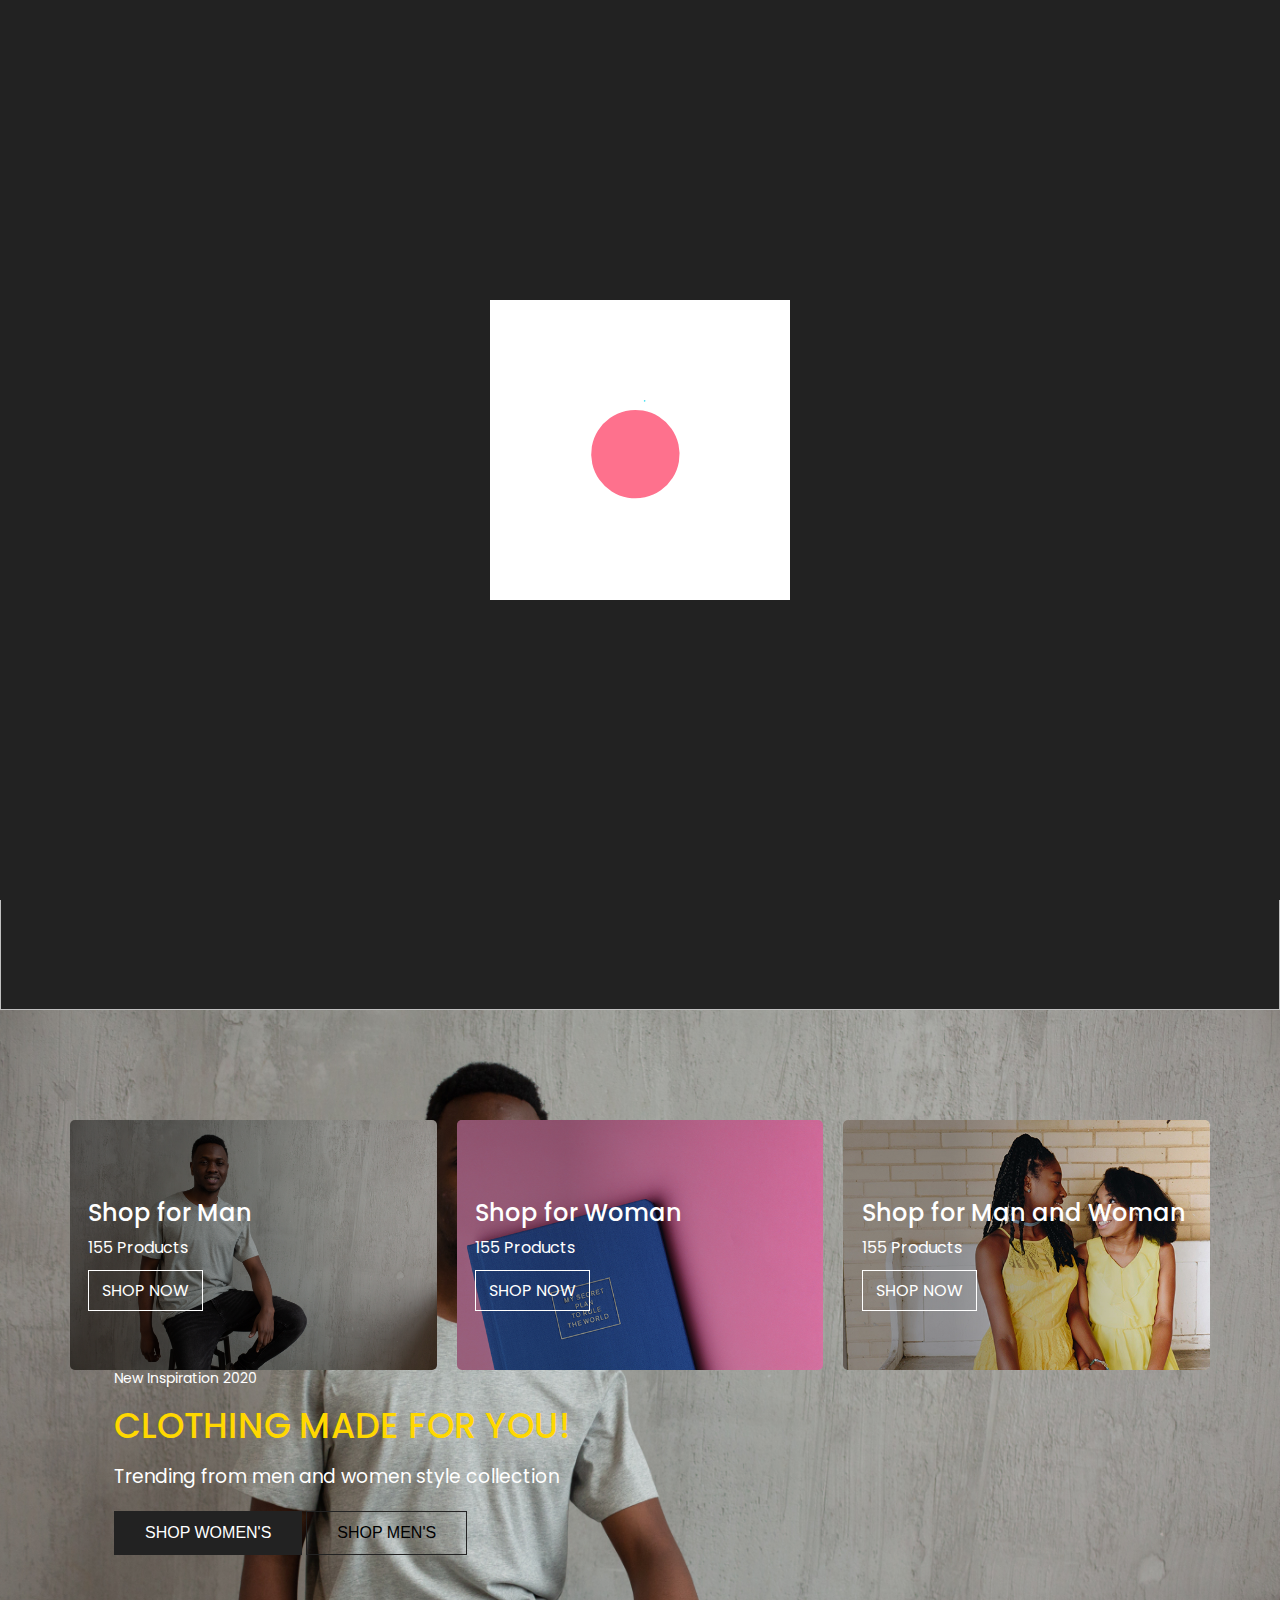
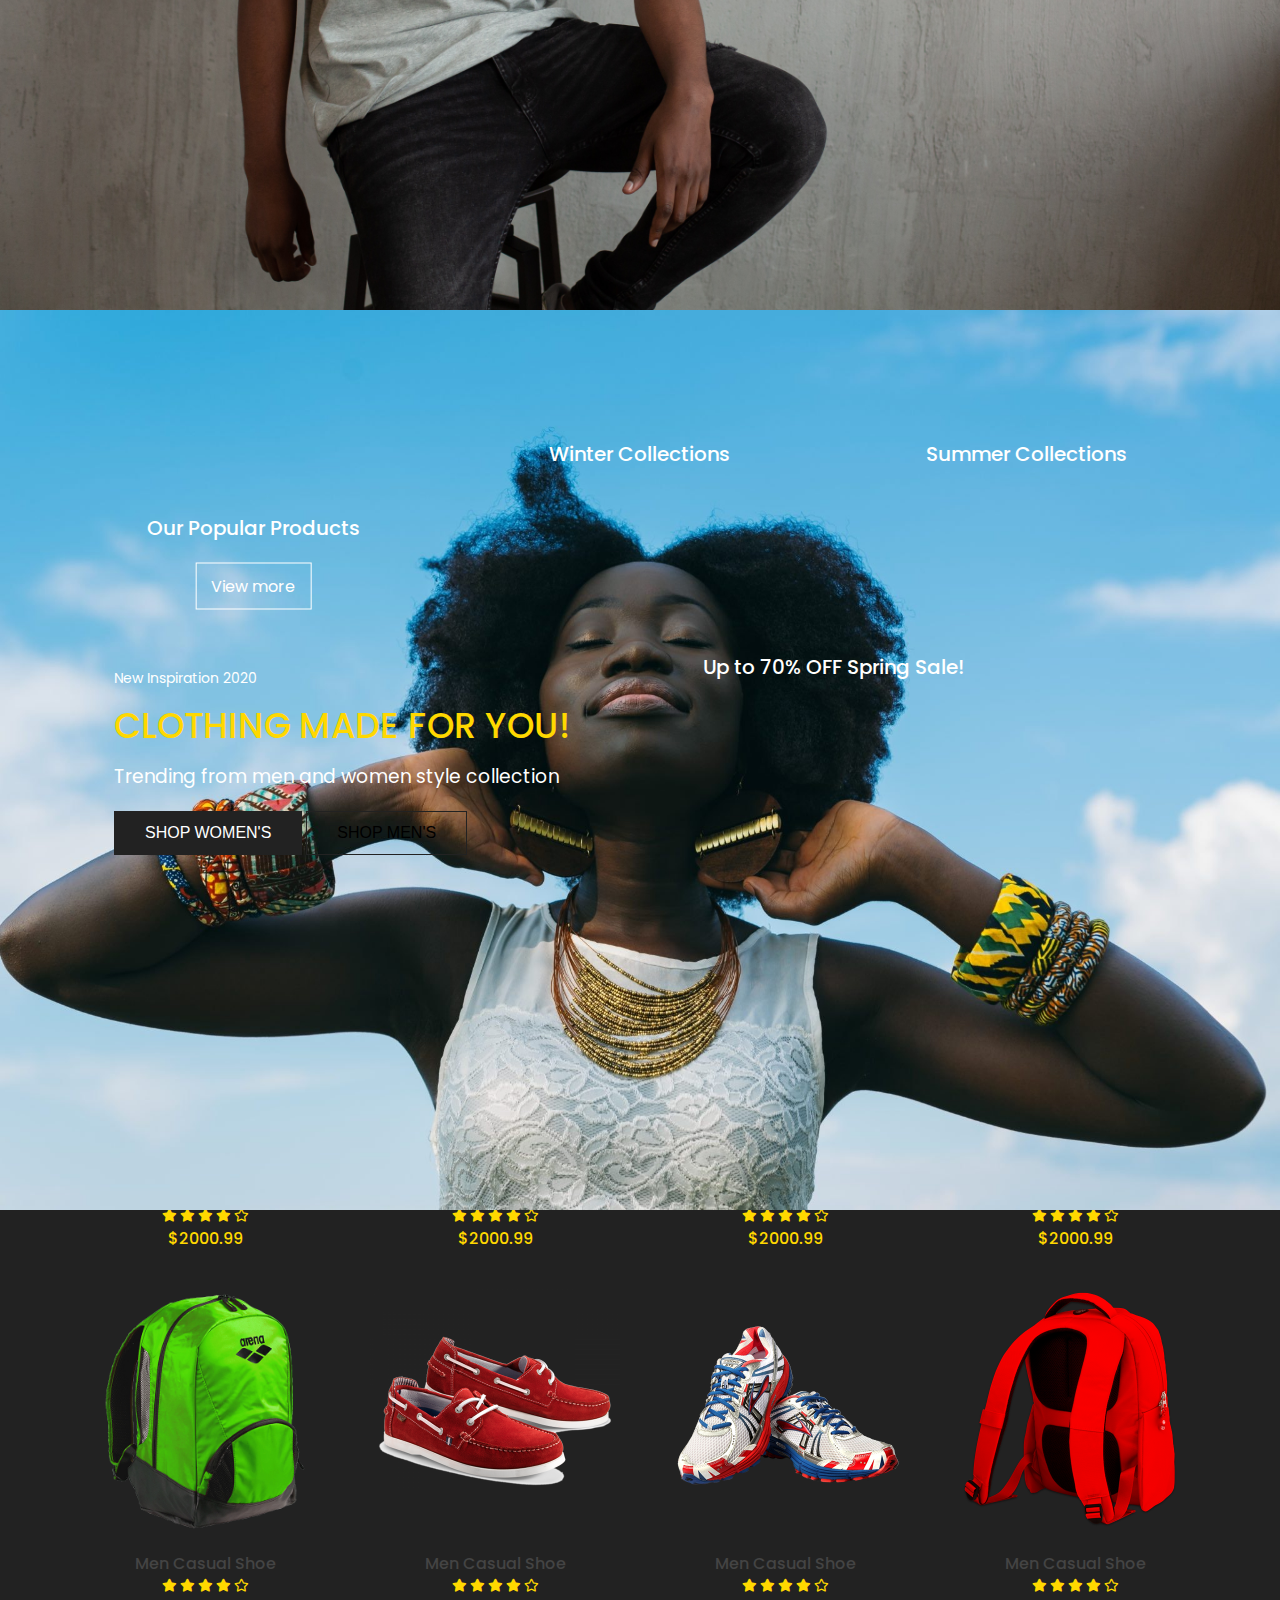
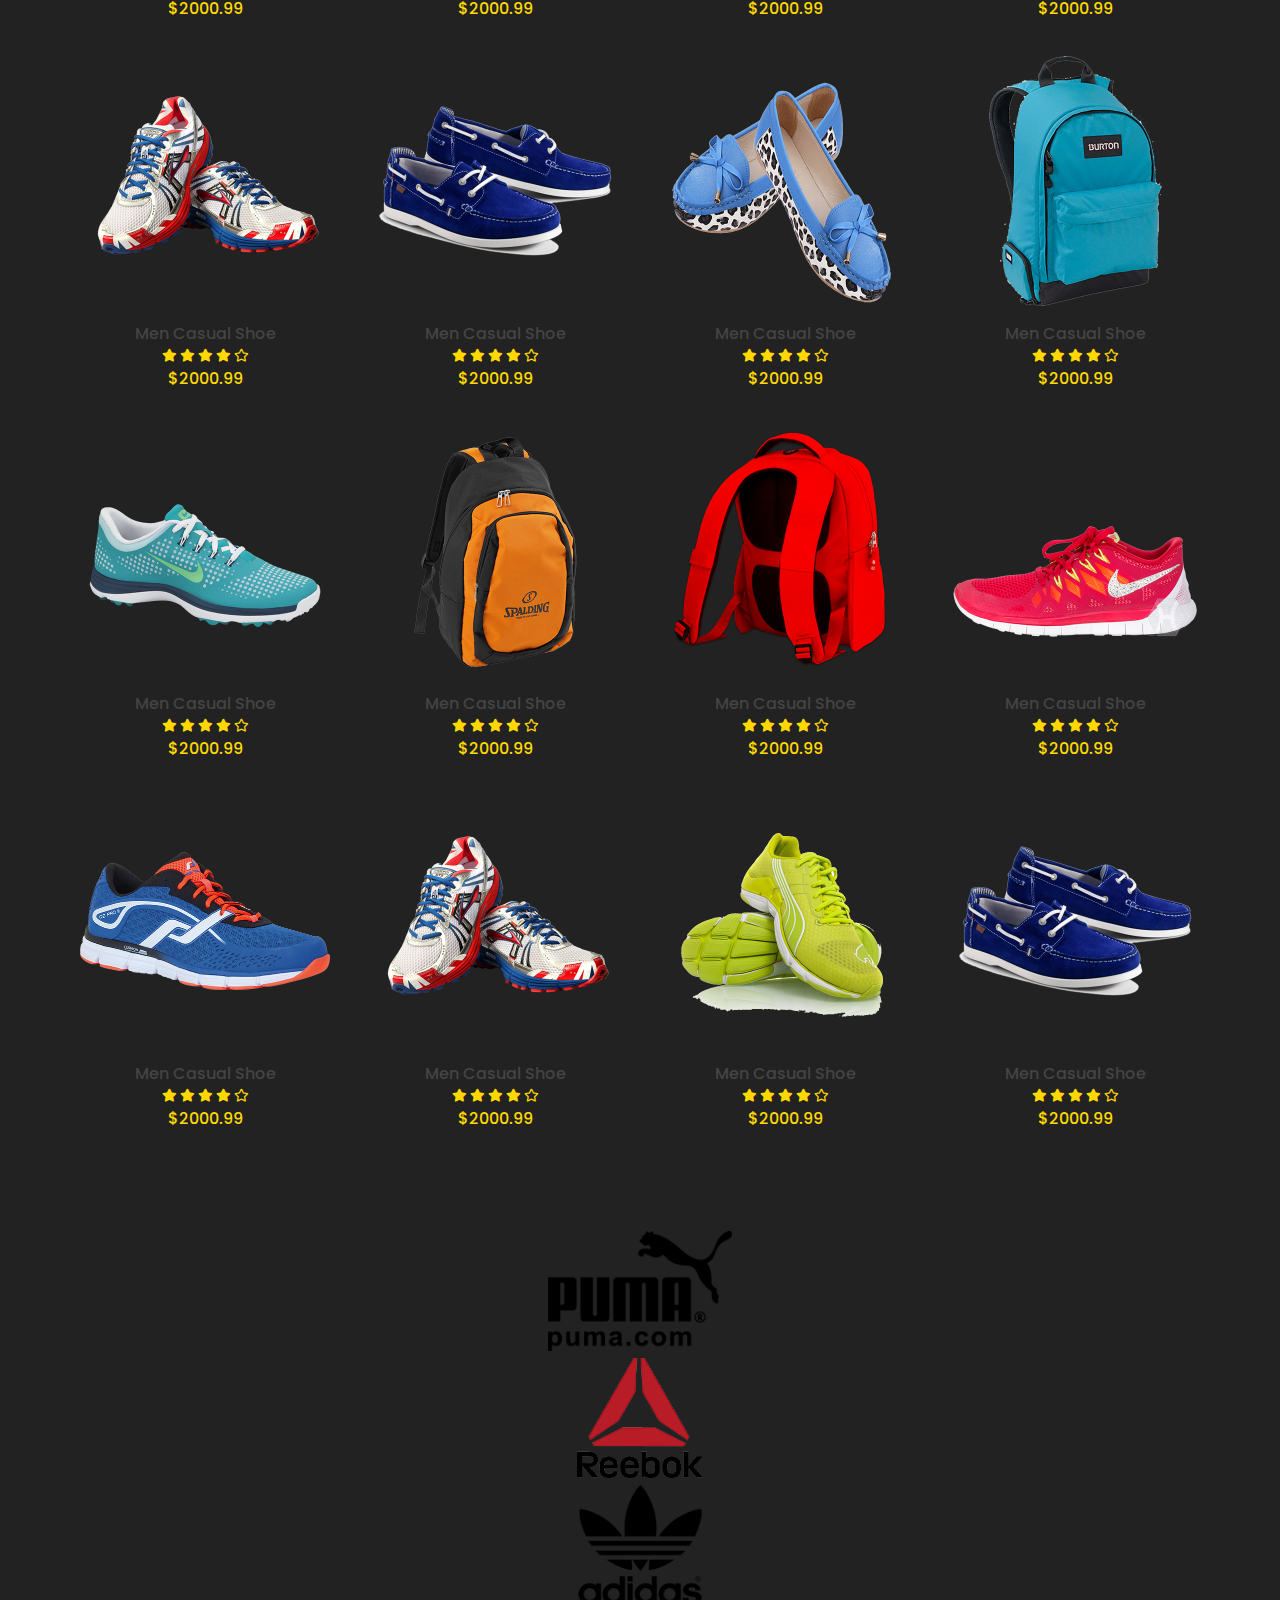
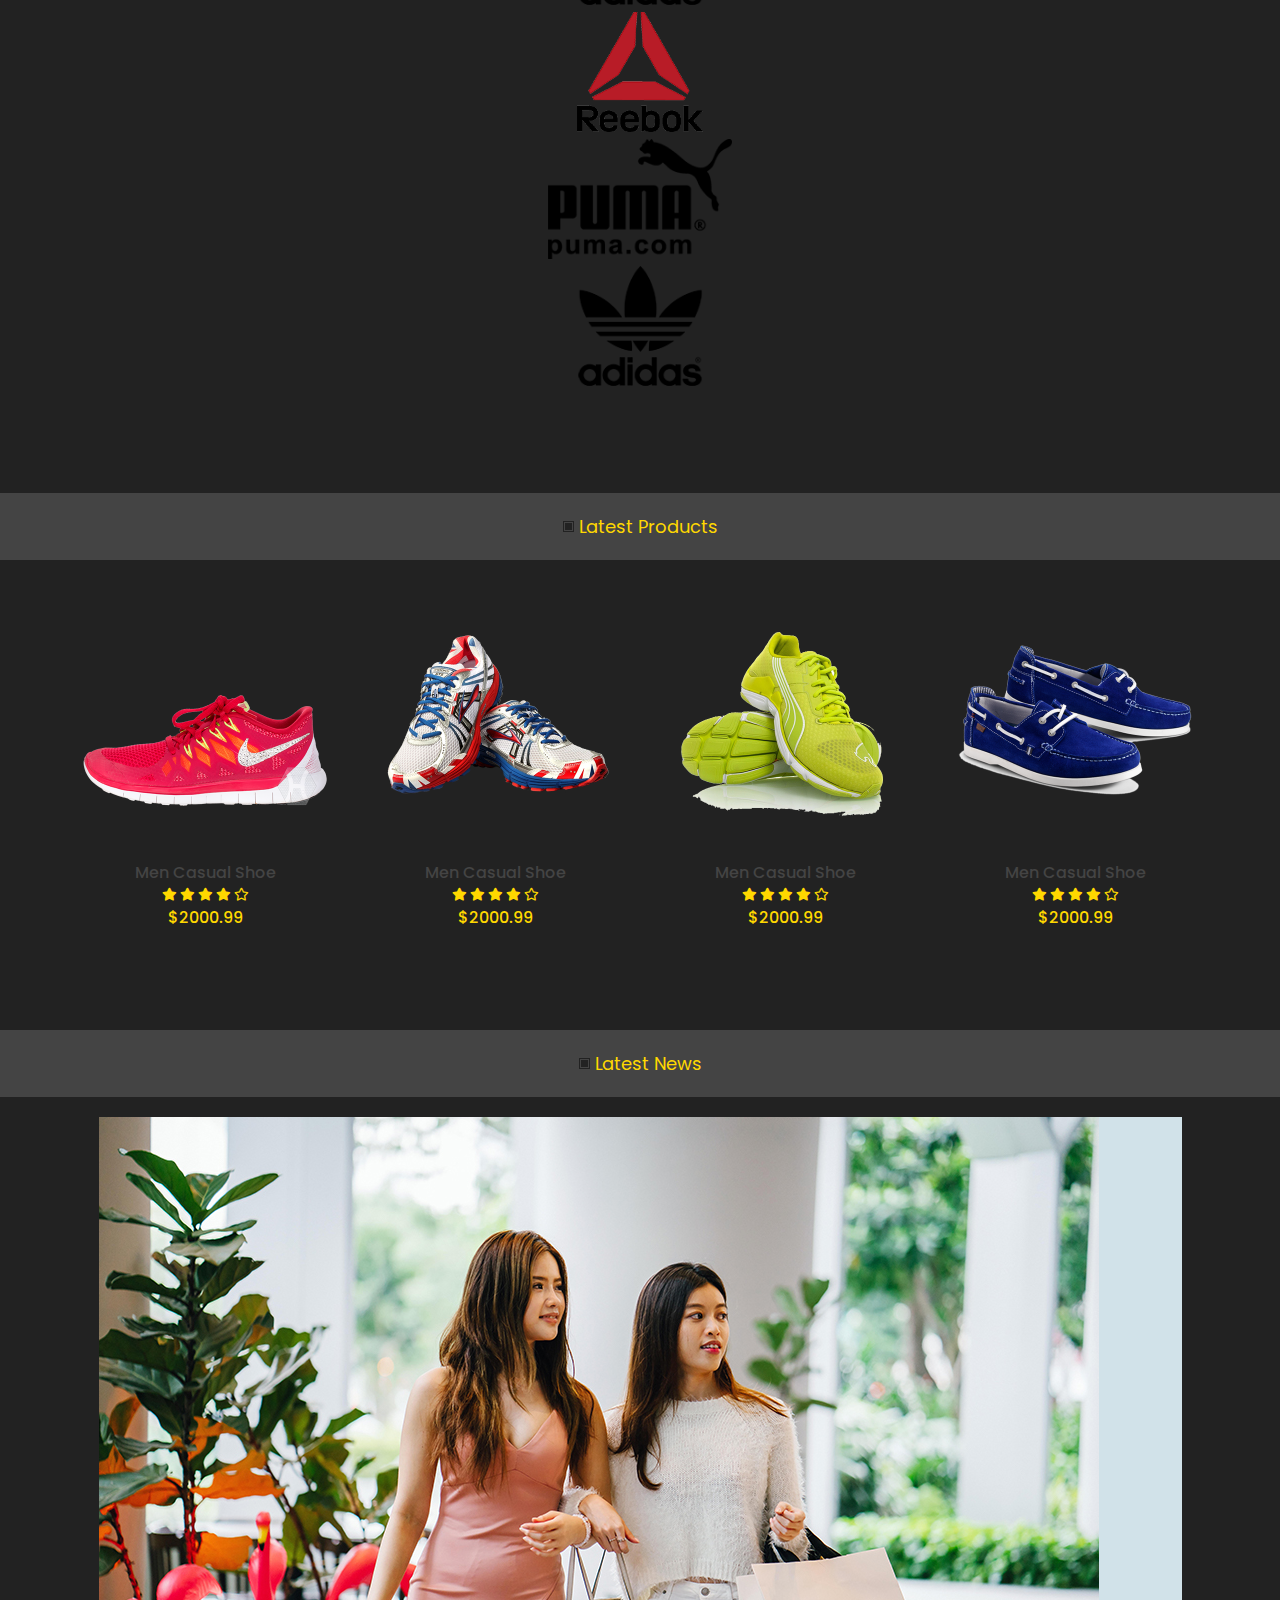
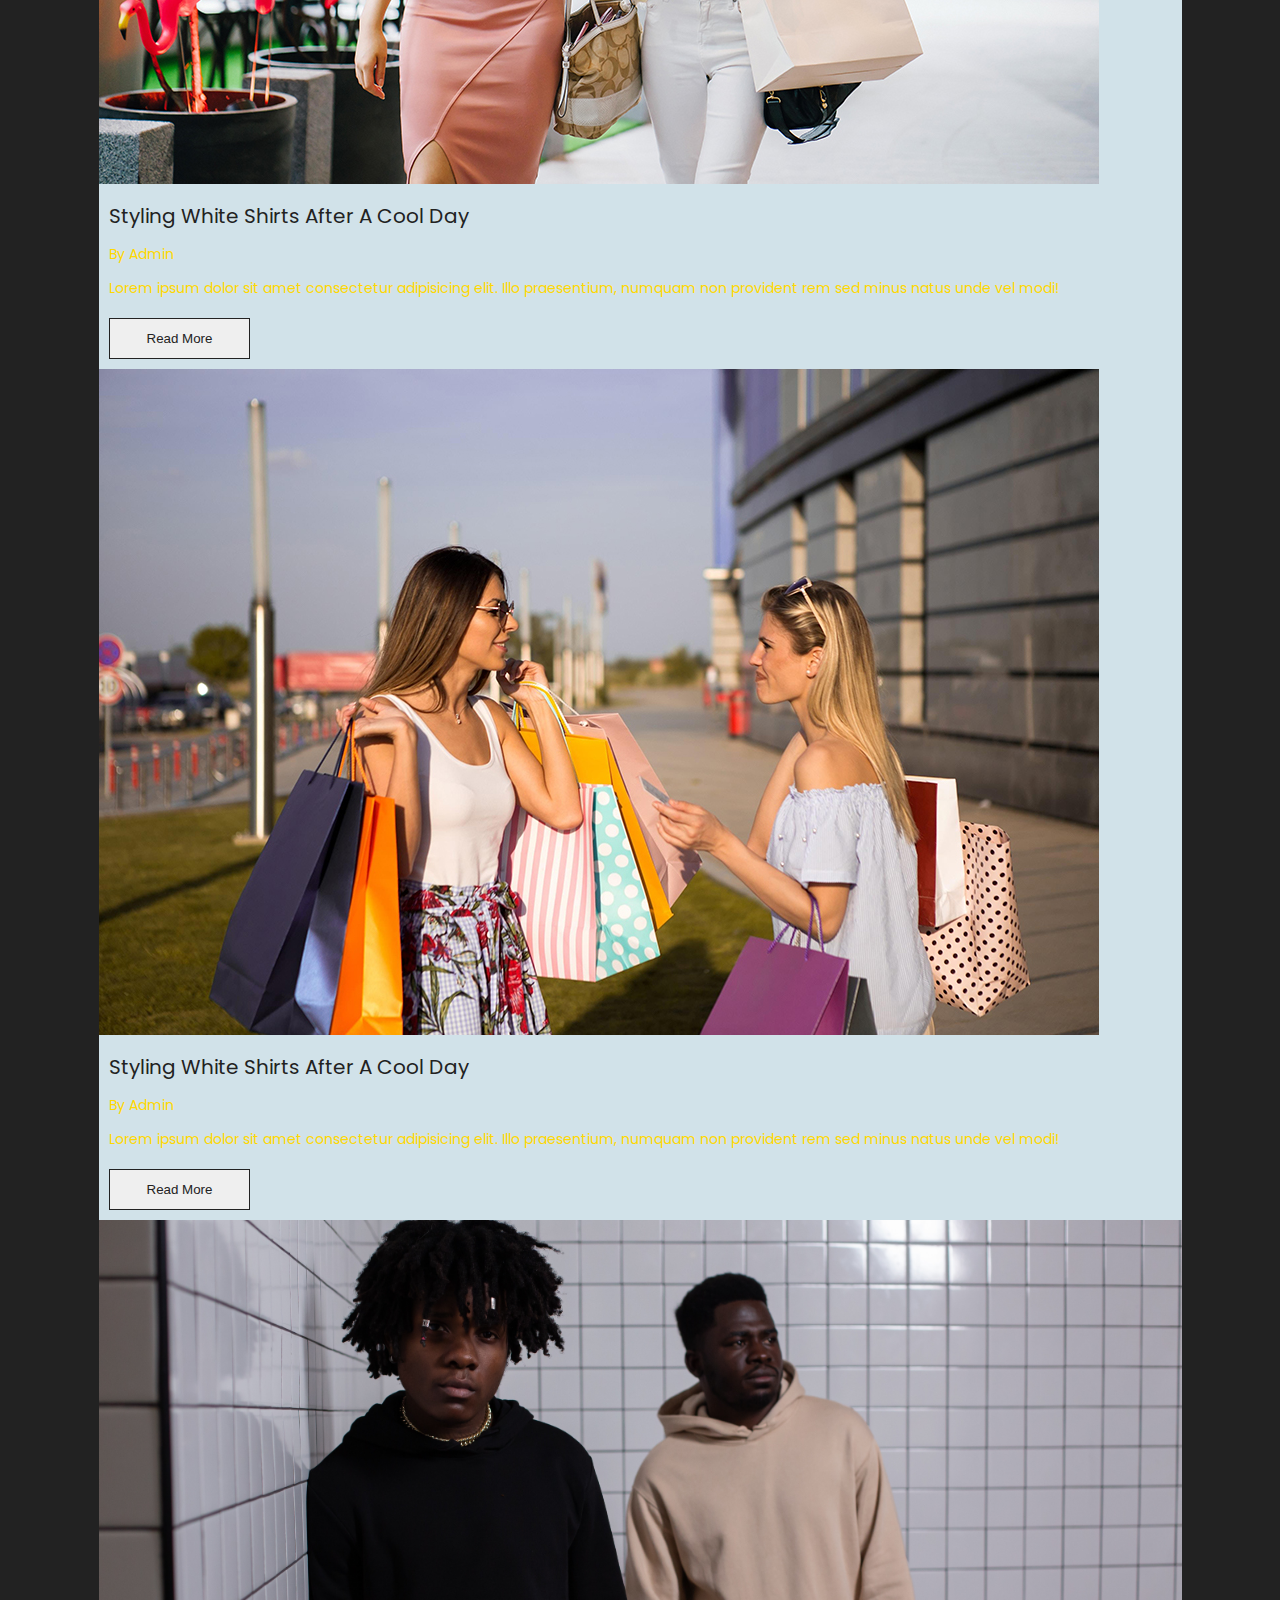
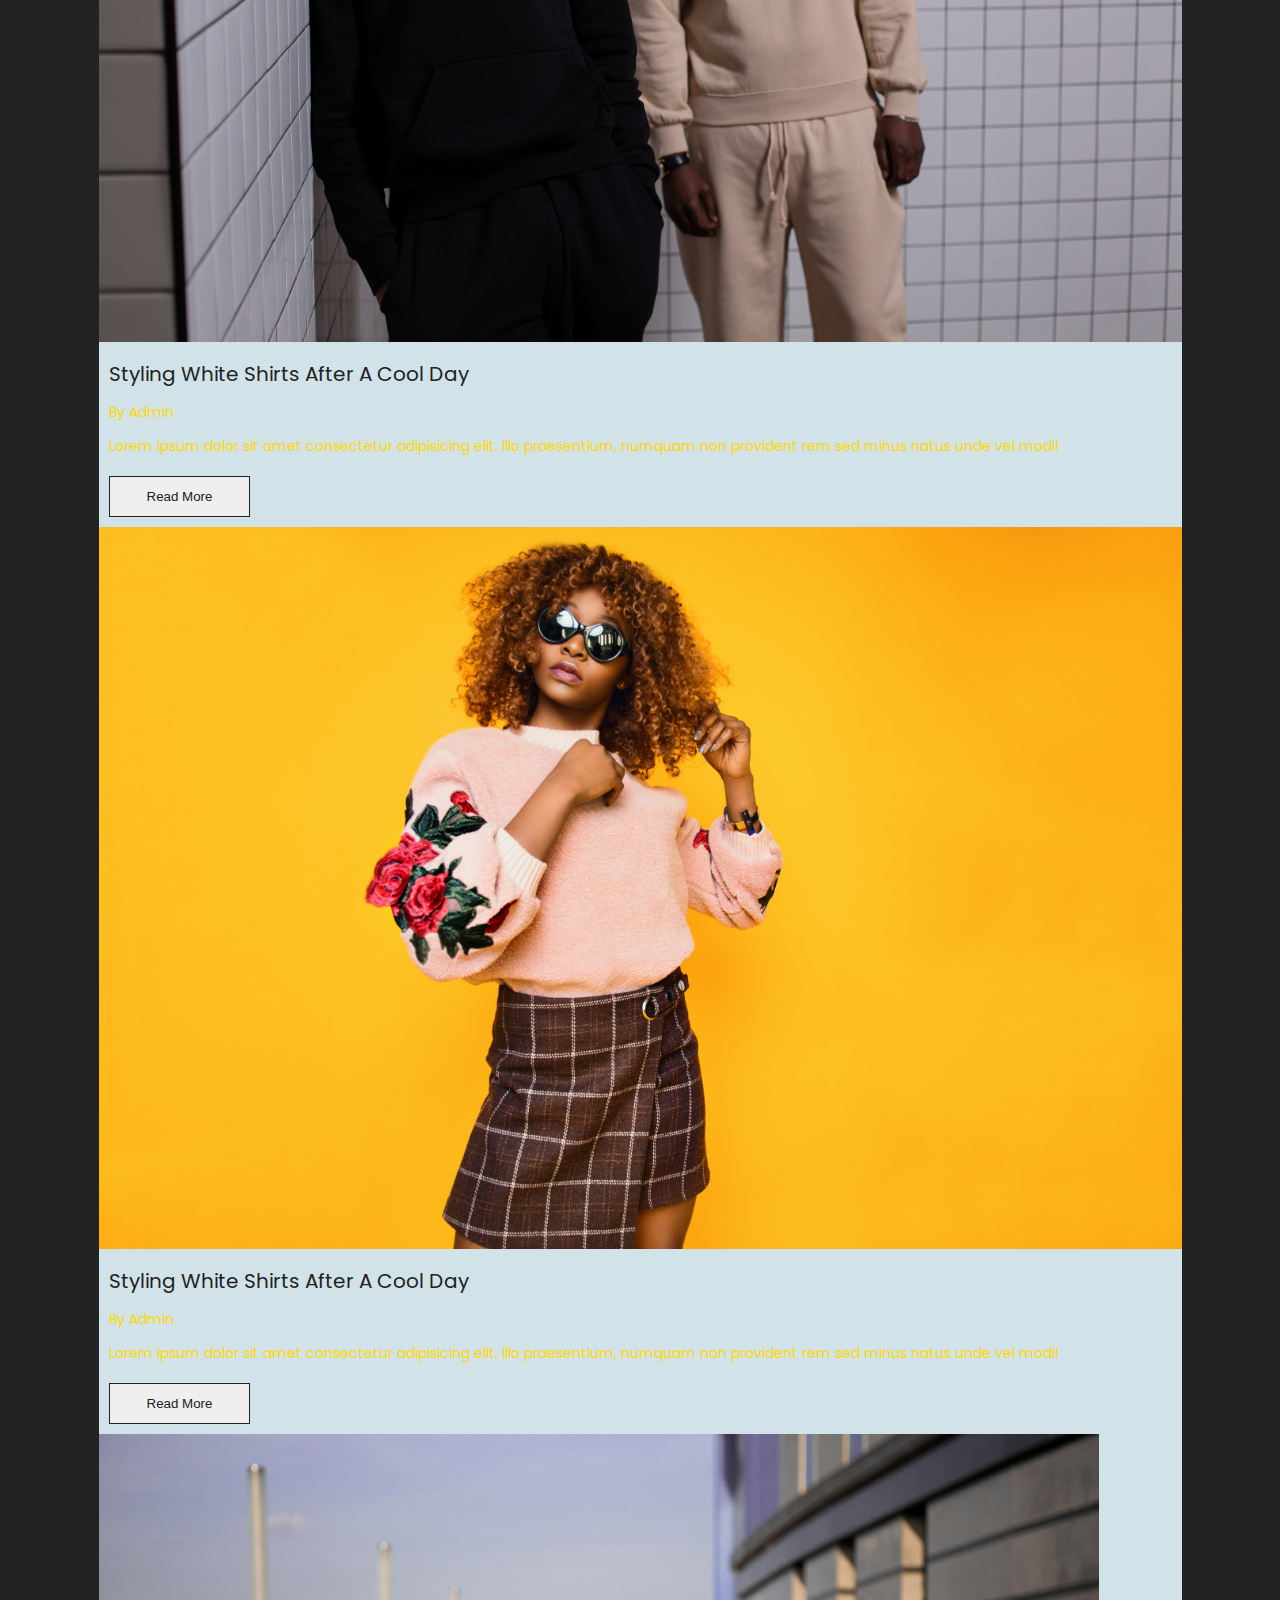
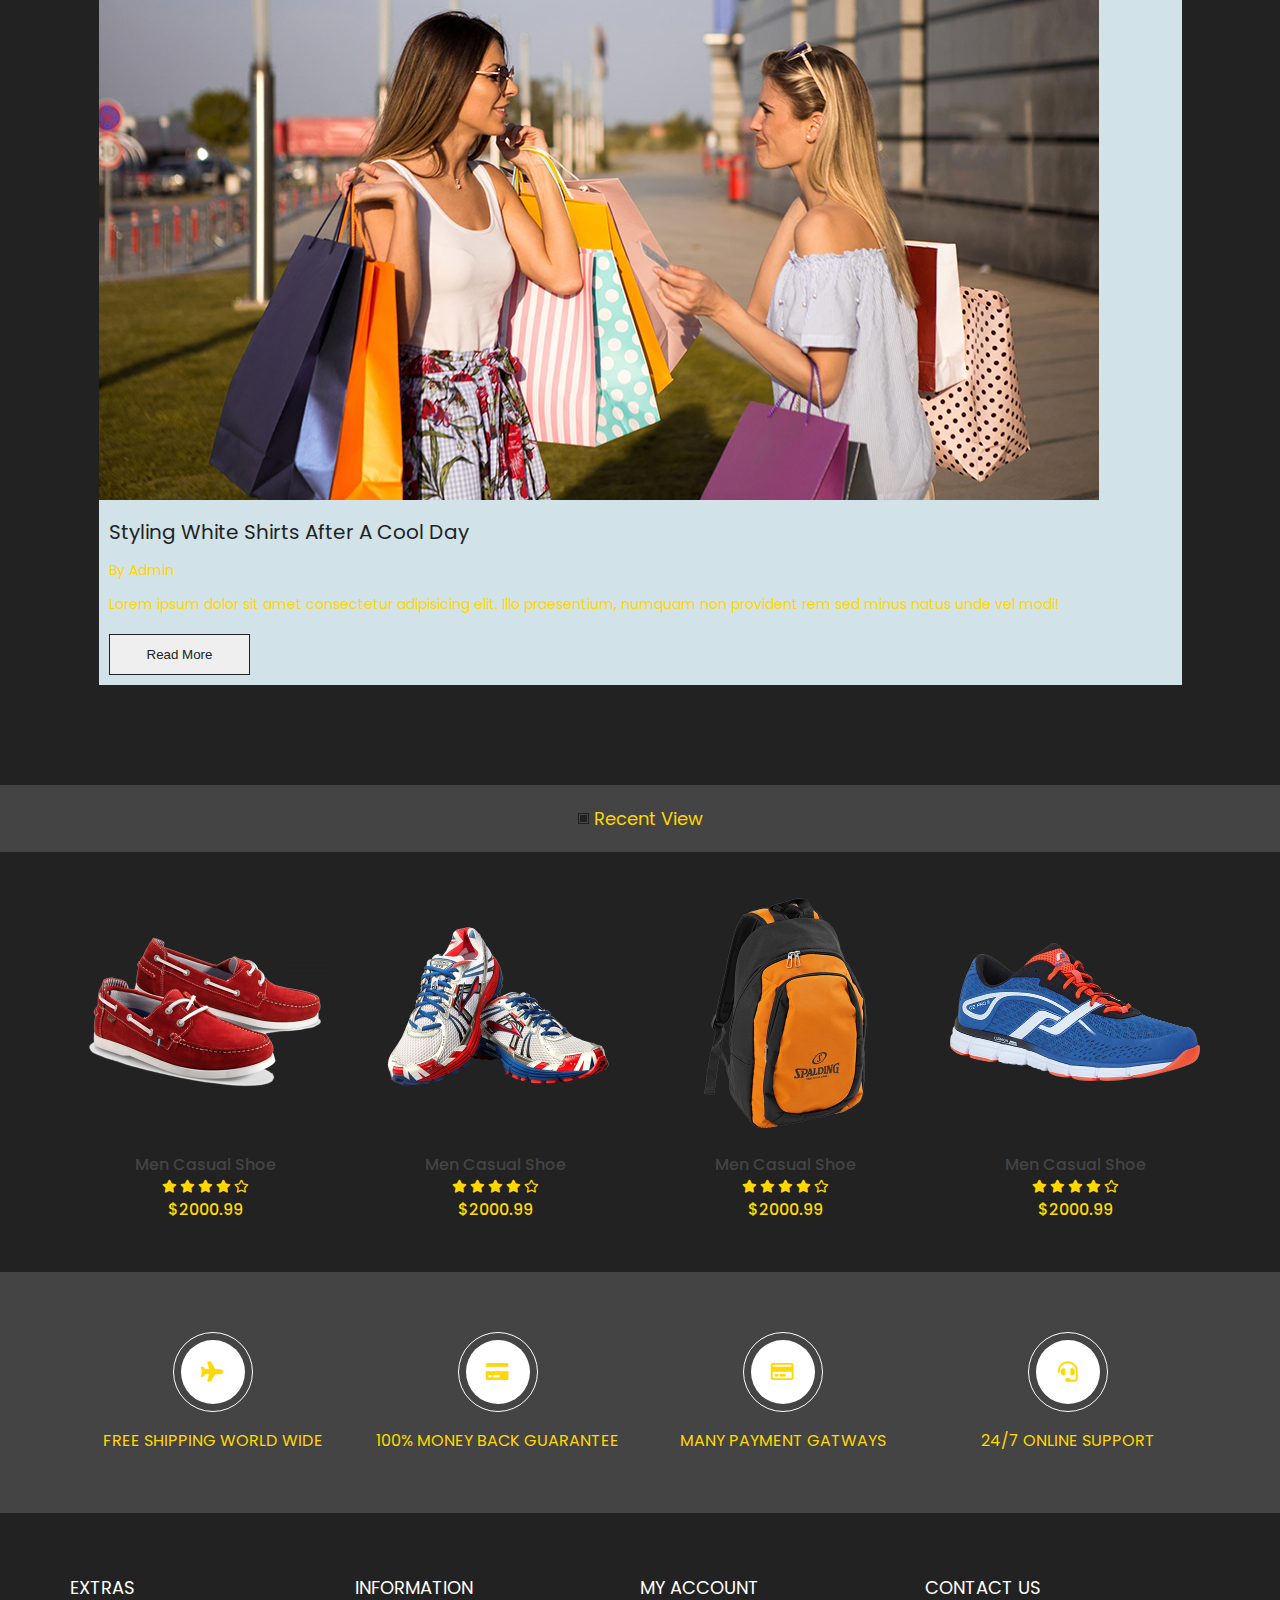
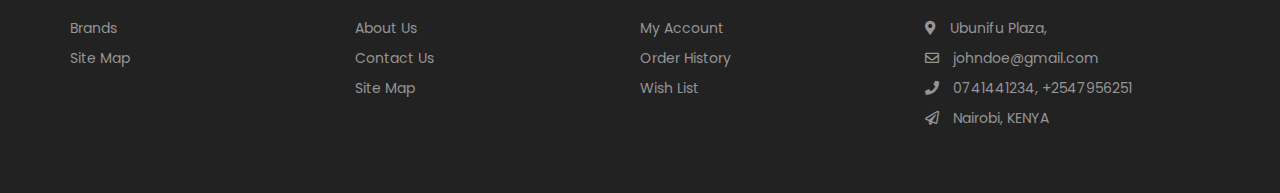
==== commit 27ed9e25: "Sumary" ====
--- a/index.html
+++ b/index.html
@@ -96,7 +96,7 @@
                 <div class="glide__track" data-glide-el="track">
                     <ul class="glide__slides glide__hero">
 
-                        <li class="glide__slide">
+                        <li class="glide__slide glide4fix">
                             <div class="banner">
                                 <div class="banner-content">
                                     <span>New Inspiration 2020</span>
@@ -136,7 +136,7 @@
                                         <button>shop men's</button>
                                     </div>
                                 </div>
-                                <!--<img src="./images/banner_3.png" class="special_03" alt="">-->
+                                <img src="./images/banner_3.png" class="special_03" alt="">-->
                             </div>
                         </li>
 
@@ -359,7 +359,7 @@
         <!-- Grid -->
         <section class="gallary container">
             <figure class="gallary-item item-1">
-                <img src="./images/grid_1.jpg" alt="" class="gallary-img">
+                <img src="./images/grid_1bg.jpg" alt="" class="gallary-img">
                 <div class="content">
                     <h2>Our Popular Products</h2>
                     <a href="#">View more</a>
@@ -367,14 +367,14 @@
             </figure>
 
             <figure class="gallary-item item-2">
-                <img src="./images/grid_2.jpg" alt="" class="gallary-img">
+                <img src="./images/grid_3bg.jpg" alt="" class="gallary-img">
                 <div class="content">
                     <h2>Winter Collections</h2>
                 </div>
             </figure>
 
             <figure class="gallary-item item-3">
-                <img src="./images/grid_3.jpg" alt="" class="gallary-img">
+                <img src="./images/grid_2.jpg" alt="" class="gallary-img">
                 <div class="content">
                     <h2>Summer Collections</h2>
                 </div>
--- a/styles.css
+++ b/styles.css
@@ -311,6 +311,10 @@
     background: url(./images/banner_bg4.jpg) no-repeat fixed cover;
 }
 
+.glide4fix.banner-content h3 {
+    color: var(--yellow);
+}
+
 .banner img {
     position: absolute;
     bottom: 0;
@@ -331,8 +335,9 @@
 }
 
 .banner img.special_03 {
-    width: 100rem;
-    right: -10%;
+    width: 100%;
+    height: 100%;
+    size: cover;
     z-index: 1;
 }
 
@@ -346,7 +351,7 @@
 .banner-content span {
     display: inline-block;
     font-size: 1.4rem;
-    color: var(--grey);
+    color: var(--white);
     margin-bottom: 1rem;
 }
 
@@ -358,7 +363,7 @@
 
 .banner-content h3 {
     font-weight: 400;
-    color: var(--grey);
+    color: var(--white);
     margin-bottom: 2rem;
 }
 
@@ -1086,7 +1091,7 @@
 /* ========= Facility ========== */
 
 .facility {
-    background-color: var(--grey-alt);
+    background-color: var(--grey);
     padding: 6rem 0;
 }
 
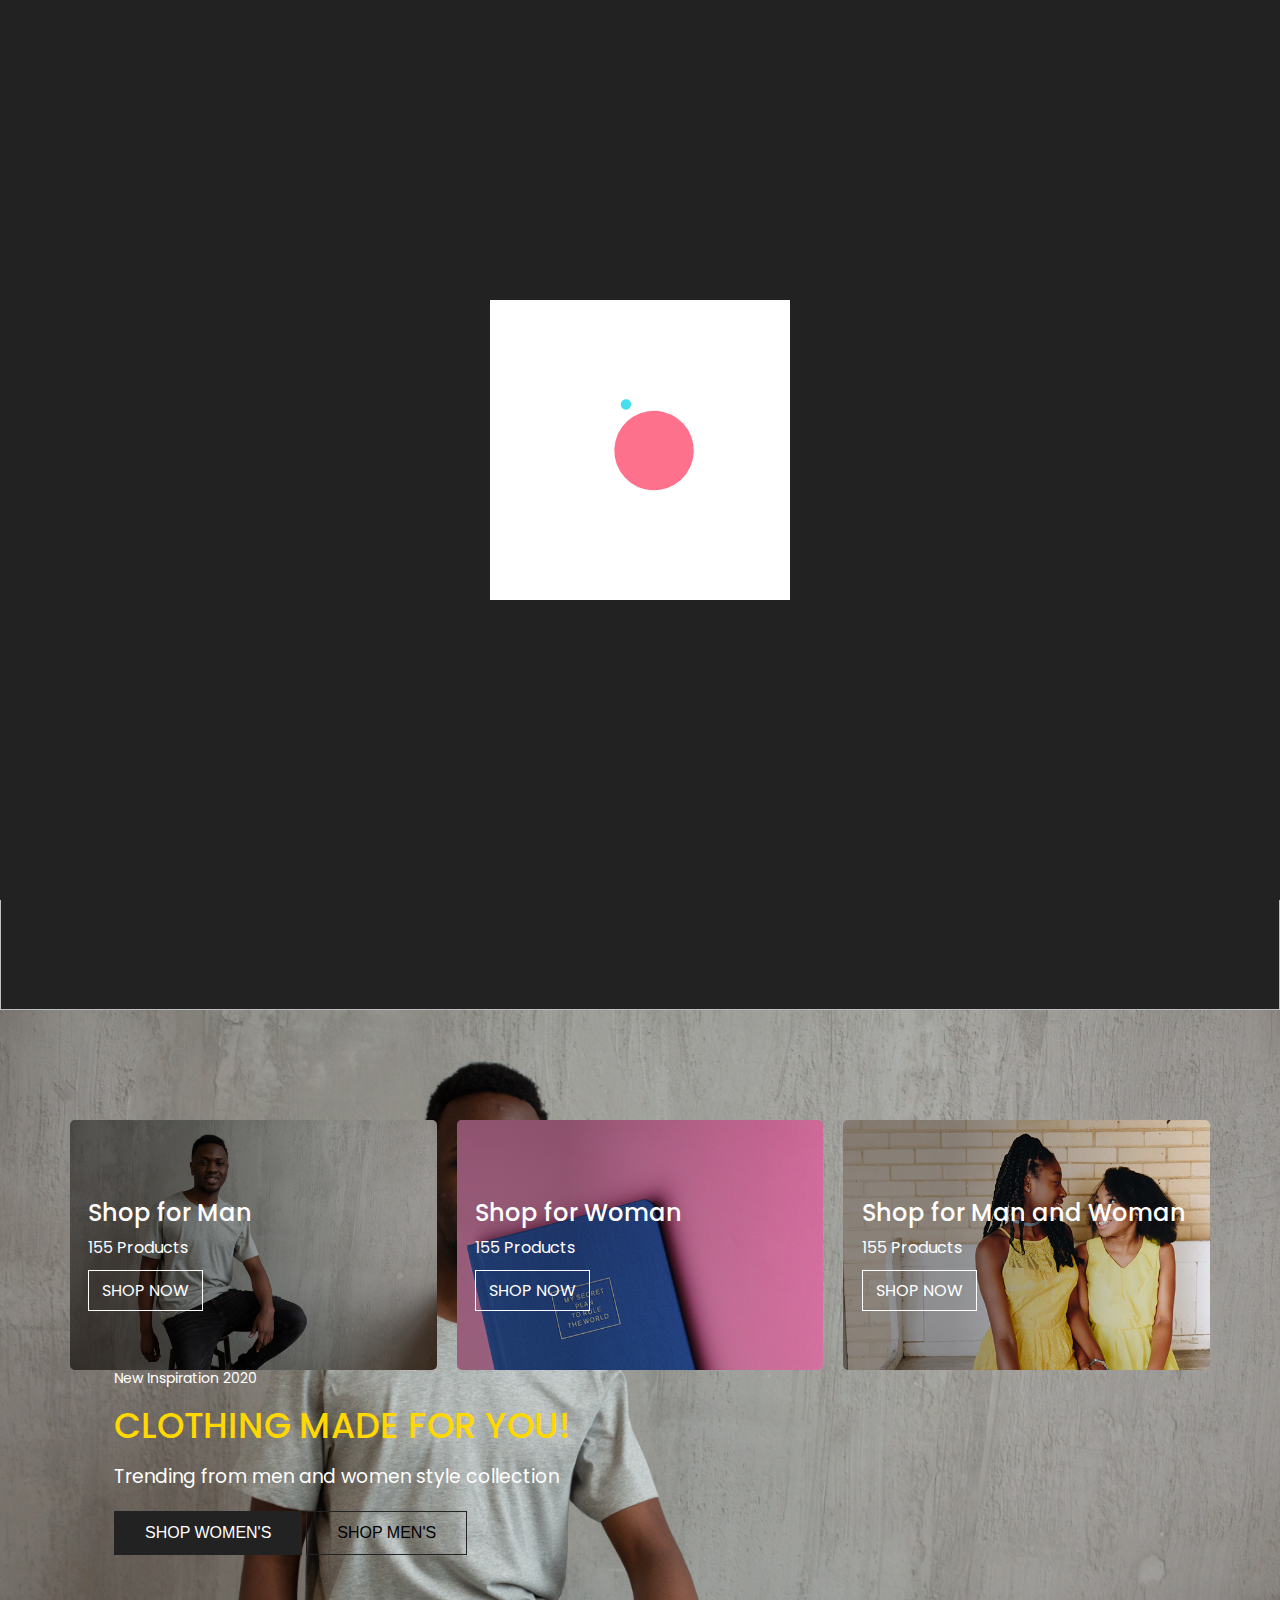
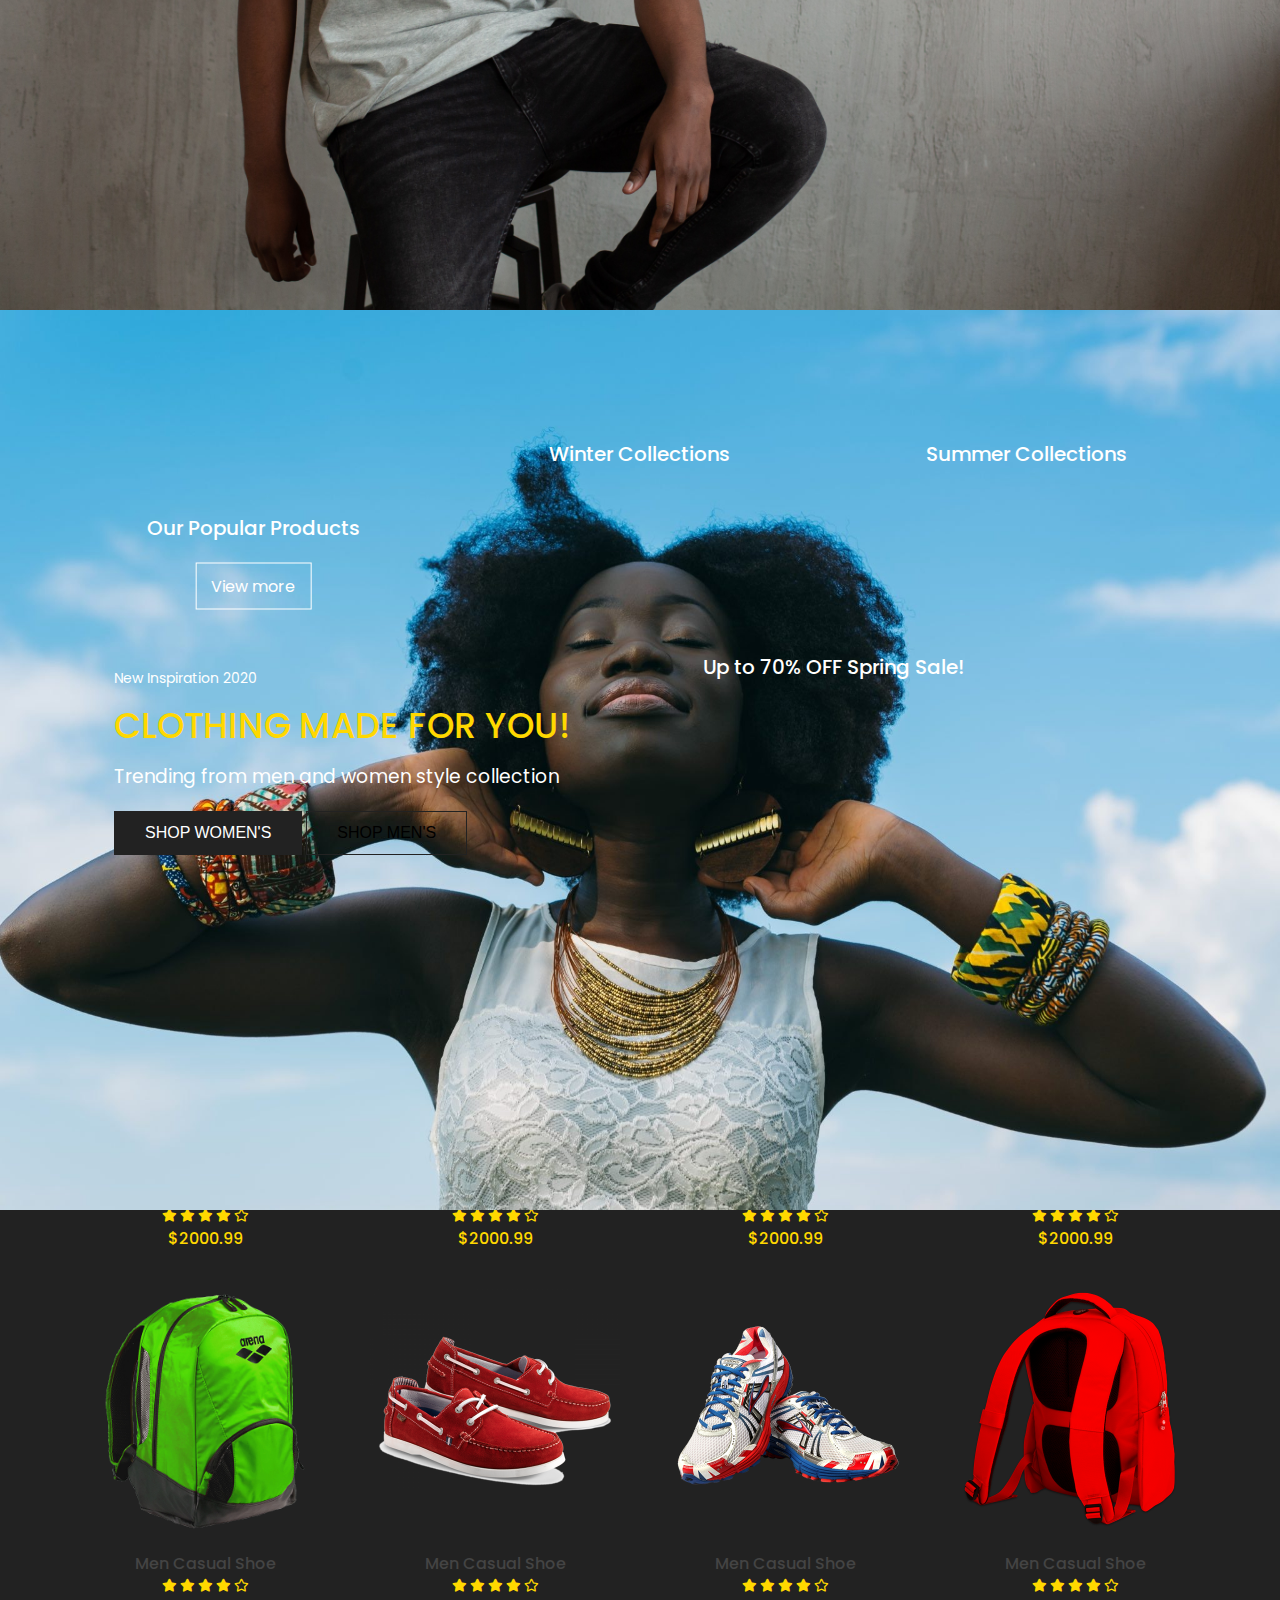
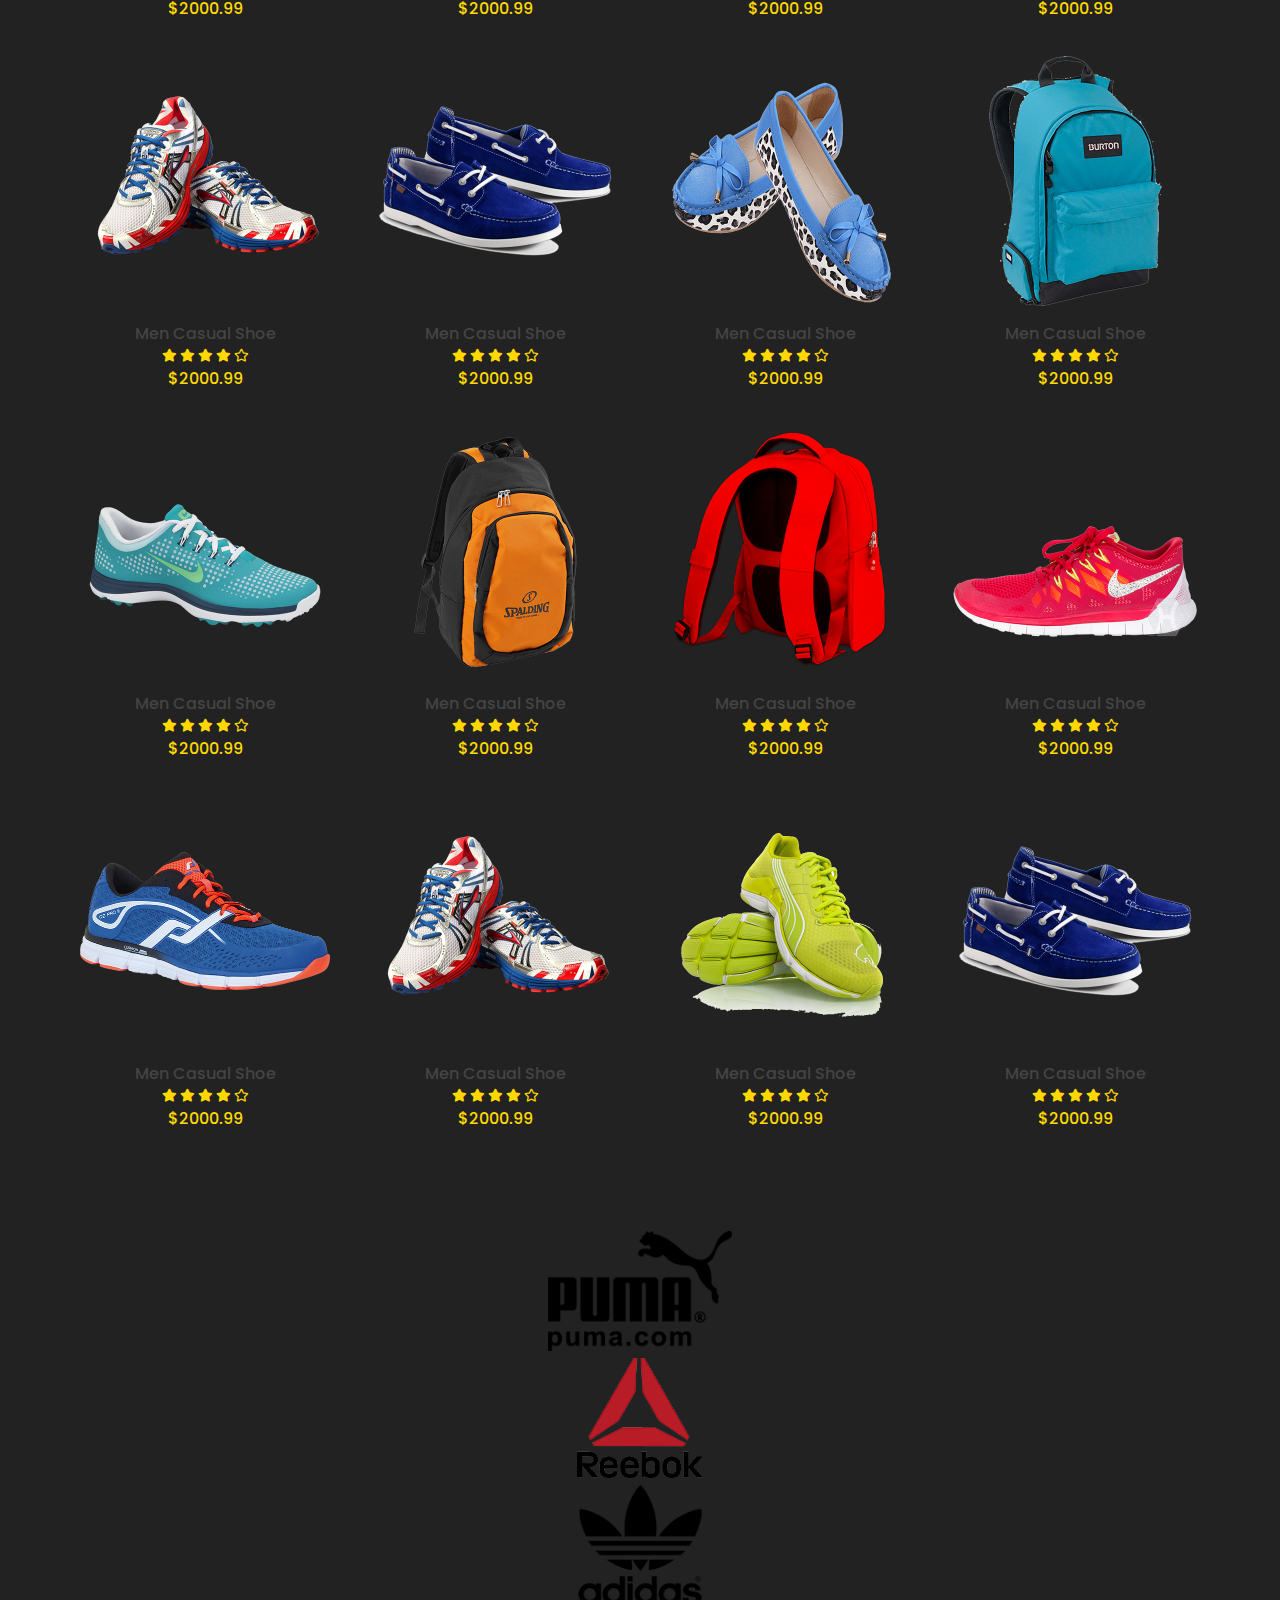
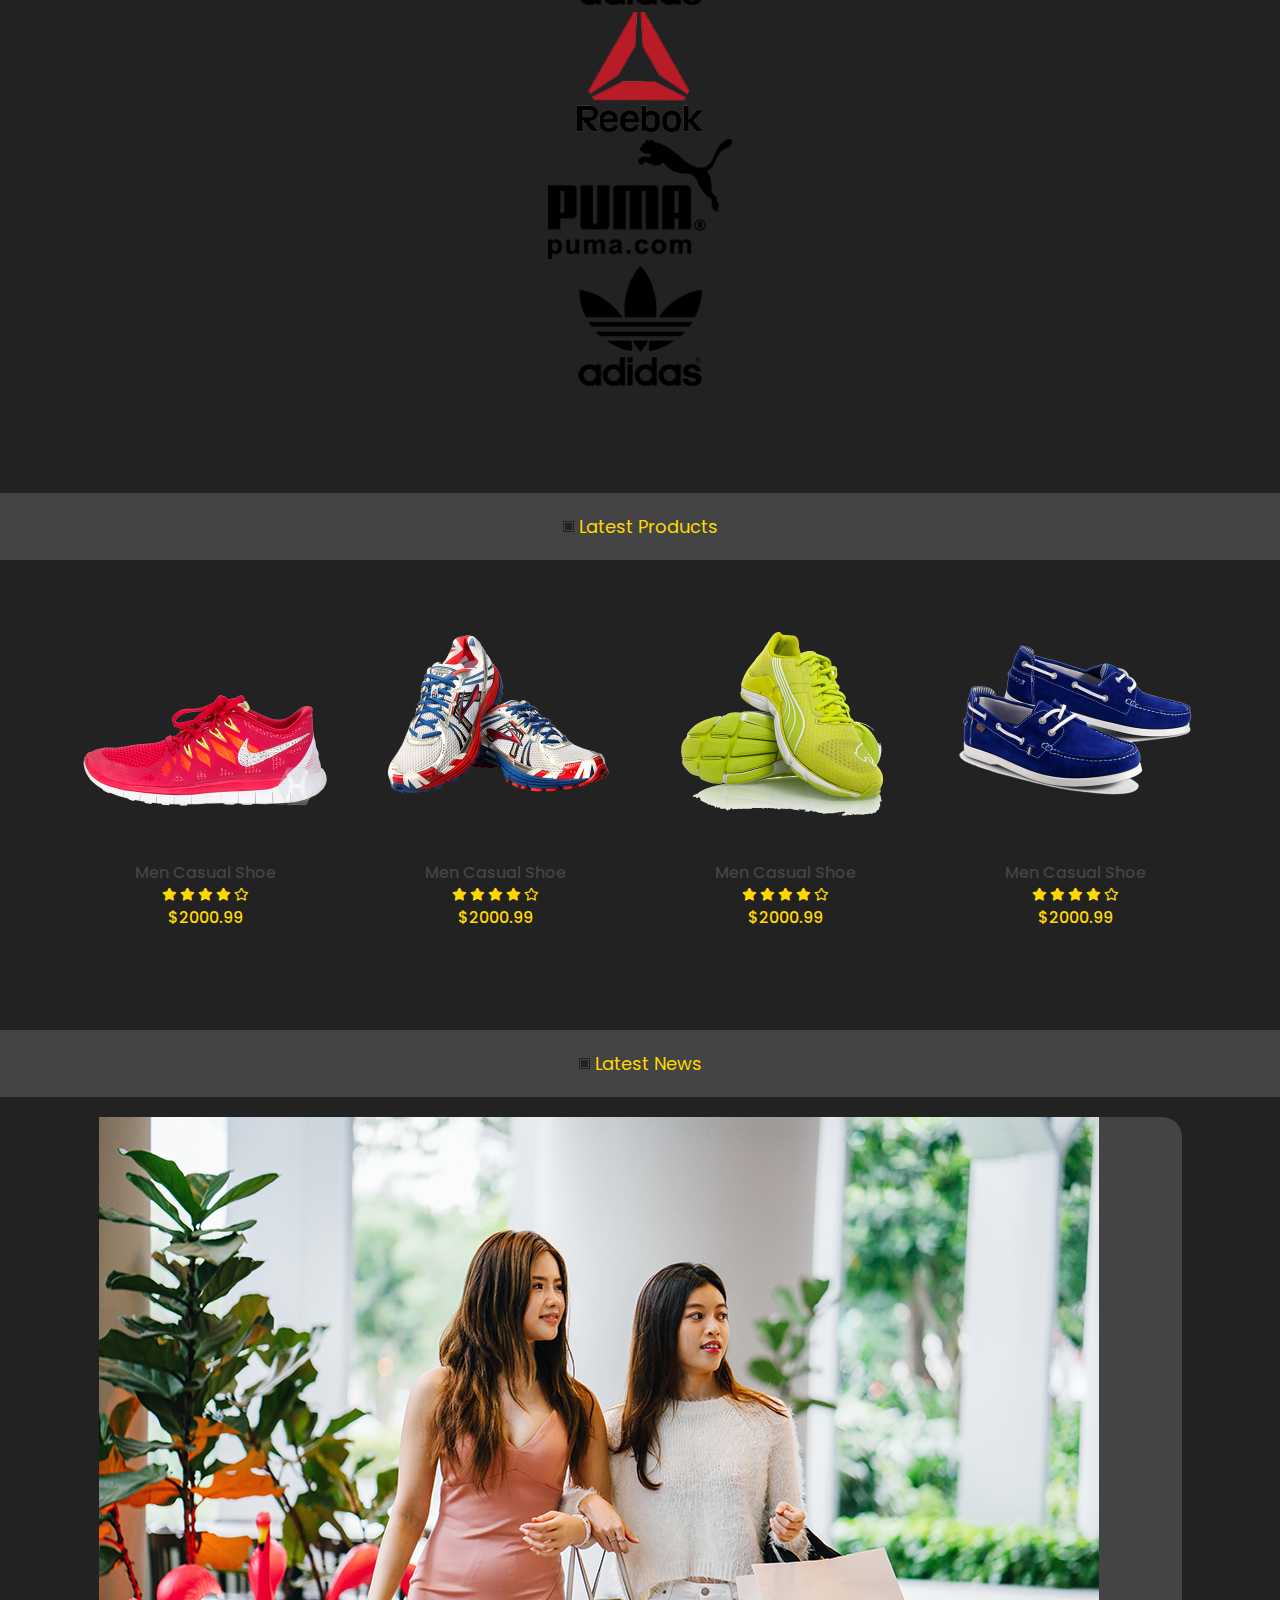
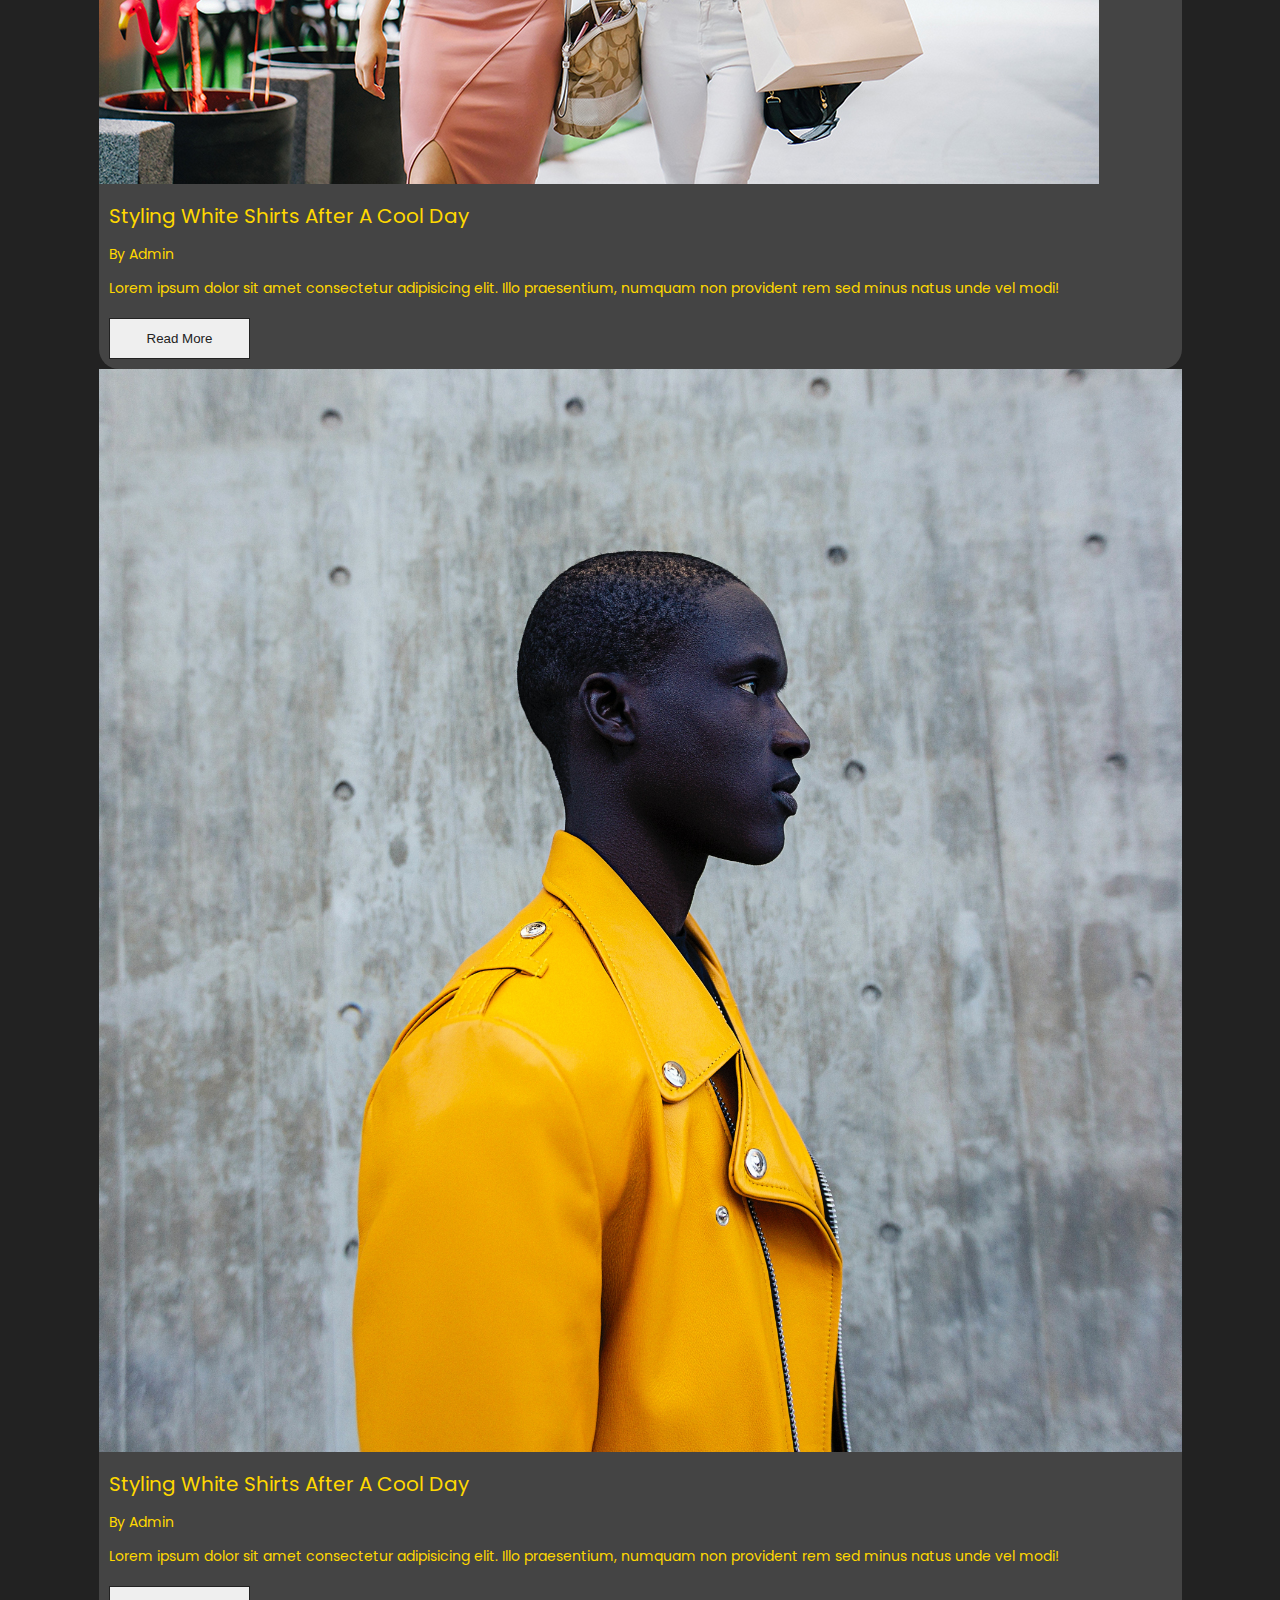
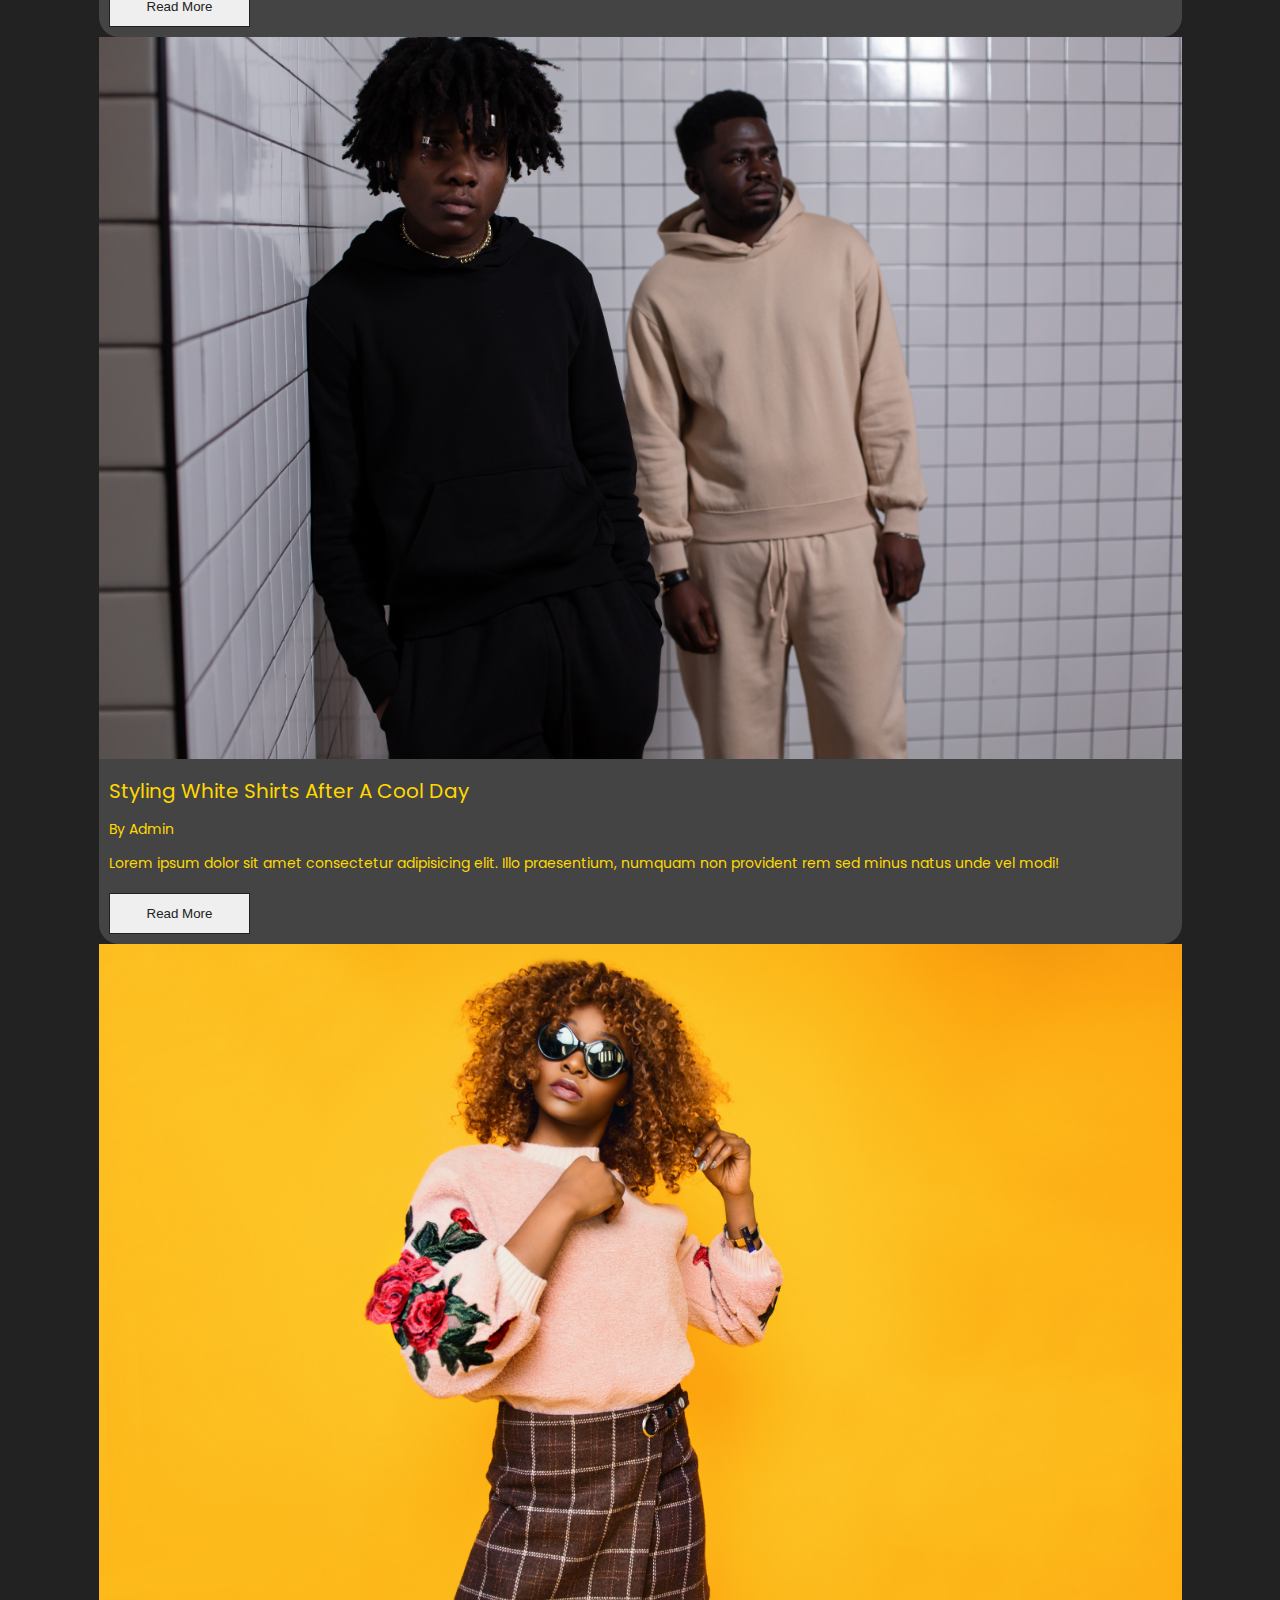
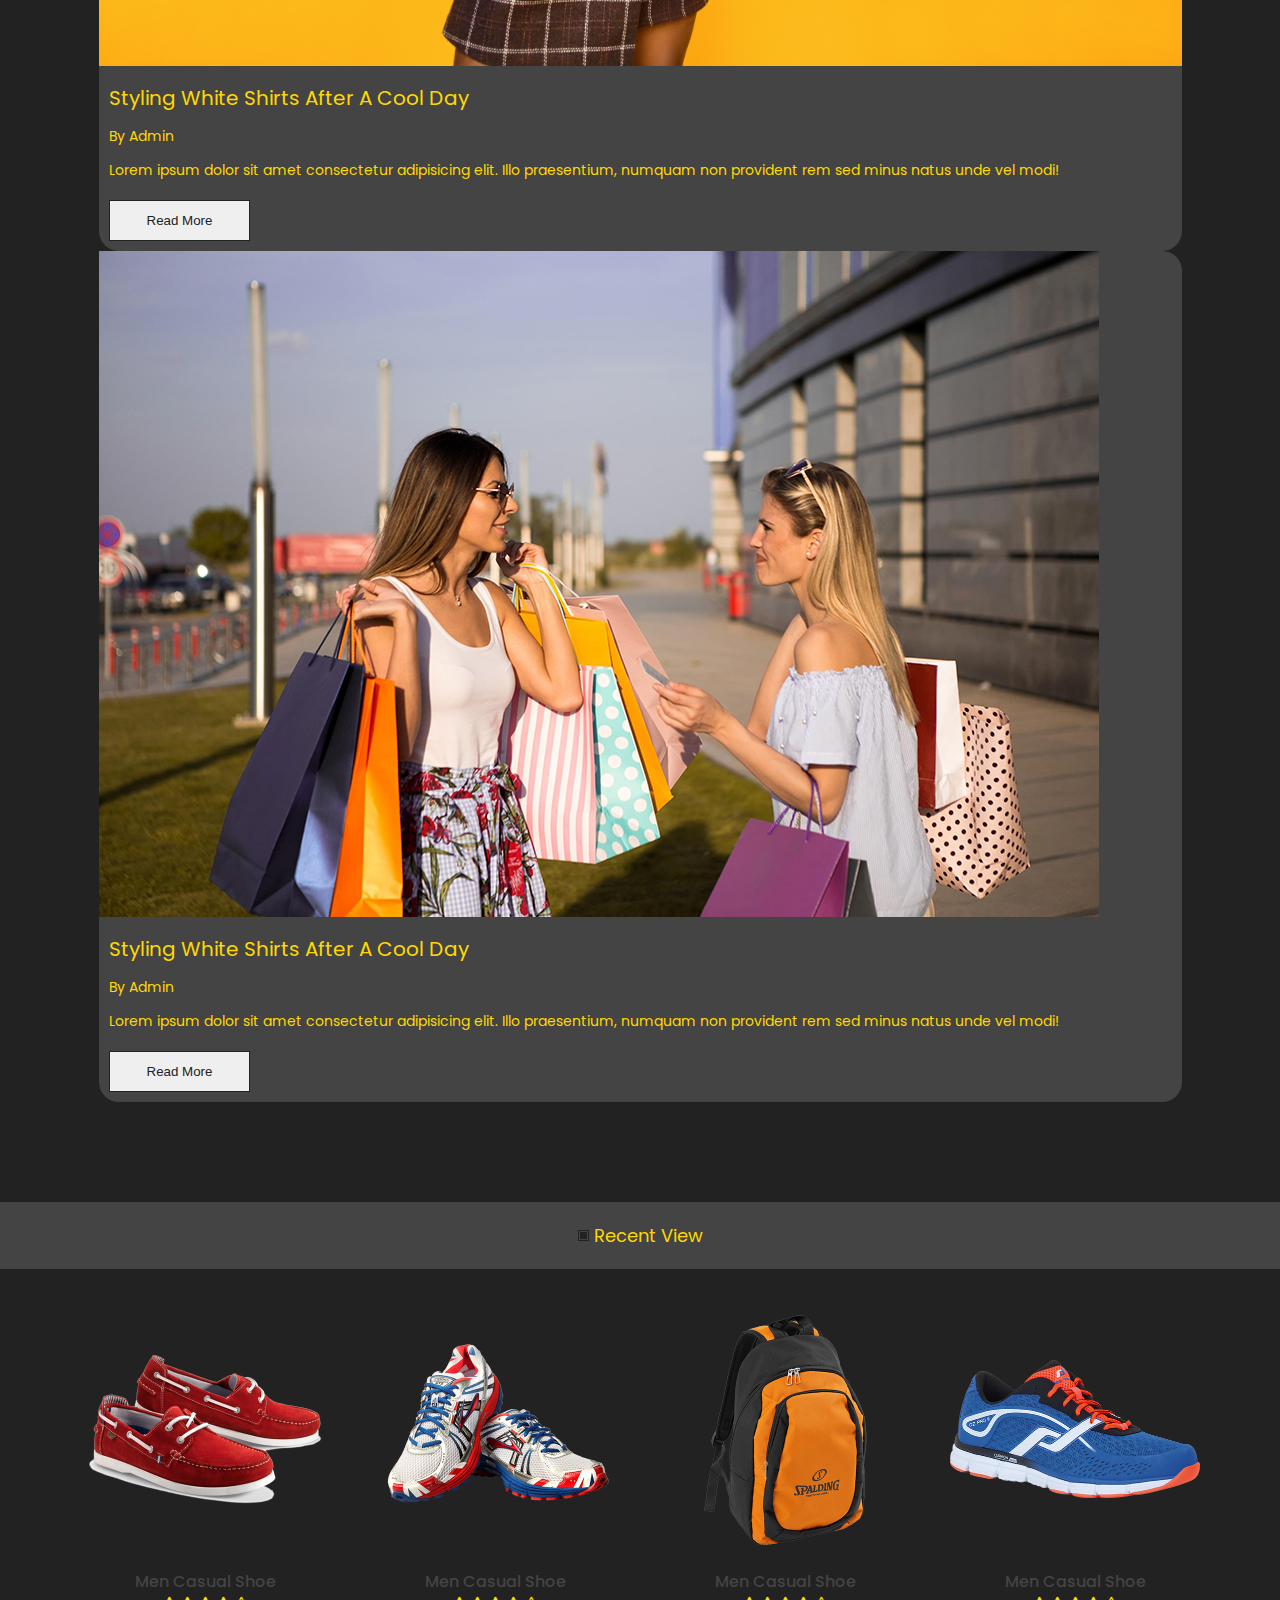
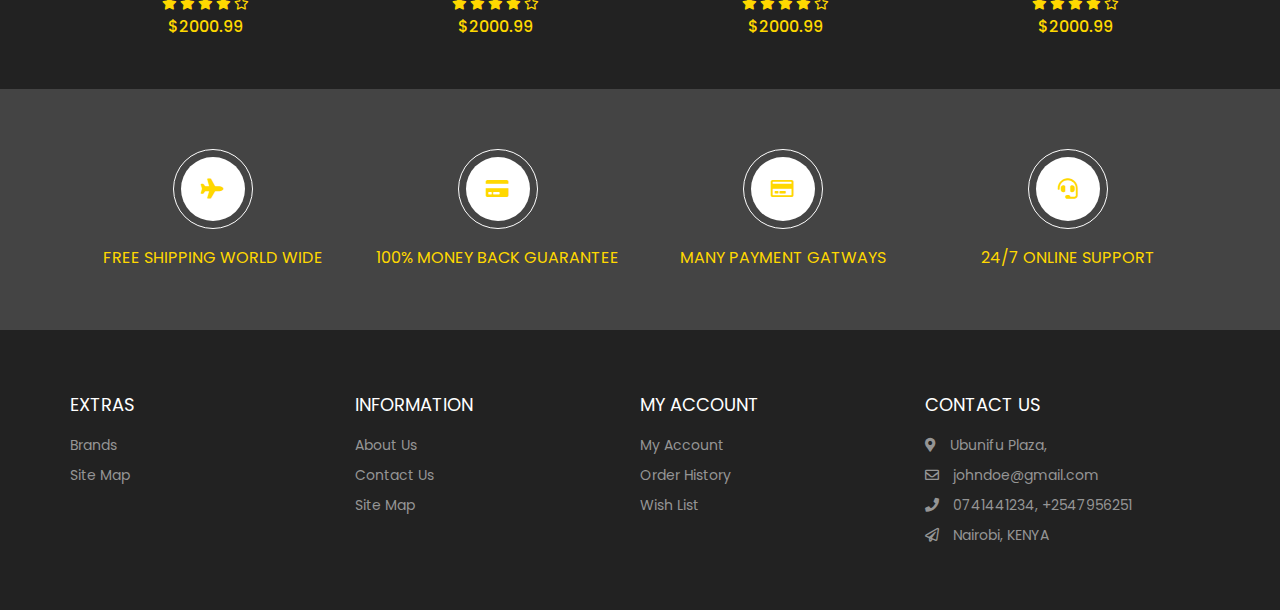
==== commit 9dbdff75: "Summary" ====
--- a/index.html
+++ b/index.html
@@ -6,7 +6,7 @@
     <meta name="viewport" content="width=device-width, initial-scale=1.0" />
 
     <!-- Favicon -->
-    <link rel="shortcut icon" href="./images/favicon.ico" type="image/x-icon" />
+    <link rel="shortcut icon" href="./images/favicon1.ico" type="image/x-icon" />
 
     <!-- Google Fonts -->
     <link href="https://fonts.googleapis.com/css2?family=Poppins:wght@400;500;700;900&display=swap" rel="stylesheet" />
@@ -374,7 +374,7 @@
             </figure>
 
             <figure class="gallary-item item-3">
-                <img src="./images/grid_2.jpg" alt="" class="gallary-img">
+                <img src="./images/blck.jpg" alt="" class="gallary-img">
                 <div class="content">
                     <h2>Summer Collections</h2>
                 </div>
@@ -478,7 +478,7 @@
                             <li class="glide__slide">
                                 <div class="blog-card">
                                     <div class="card-header">
-                                        <img src="./images/grid_2.jpg" alt="">
+                                        <img src="./images/blck.jpg" alt="">
                                     </div>
                                     <div class="card-footer">
                                         <h3>Styling White Shirts After A Cool Day</h3>
--- a/styles.css
+++ b/styles.css
@@ -1014,9 +1014,10 @@
 }
 
 .blog-card {
-    background-color: var(--grey-alt);
+    background-color: var(--grey);
     width: 95%;
     margin: 0 auto;
+    border-radius: 20px;
 }
 
 .blog-card:not(:last-child) {
@@ -1030,7 +1031,7 @@
 .card-footer h3 {
     font-size: 2rem;
     font-weight: 400;
-    color: var(--black);
+    color: var(--yellow);
     margin-bottom: 1rem;
 }
 
@@ -1064,8 +1065,8 @@
 
 .card-footer a button:hover {
     border: 1px solid var(--black);
-    color: var(--white);
-    background-color: var(--black);
+    color: var(--black);
+    background-color: var(--yellow);
 }
 
 @media only screen and (max-width: 567px) {
@@ -1412,7 +1413,7 @@
 }
 
 .footer-center a:hover {
-    color: var(--pink);
+    color: var(--yellow);
 }
 
 .footer-center div {
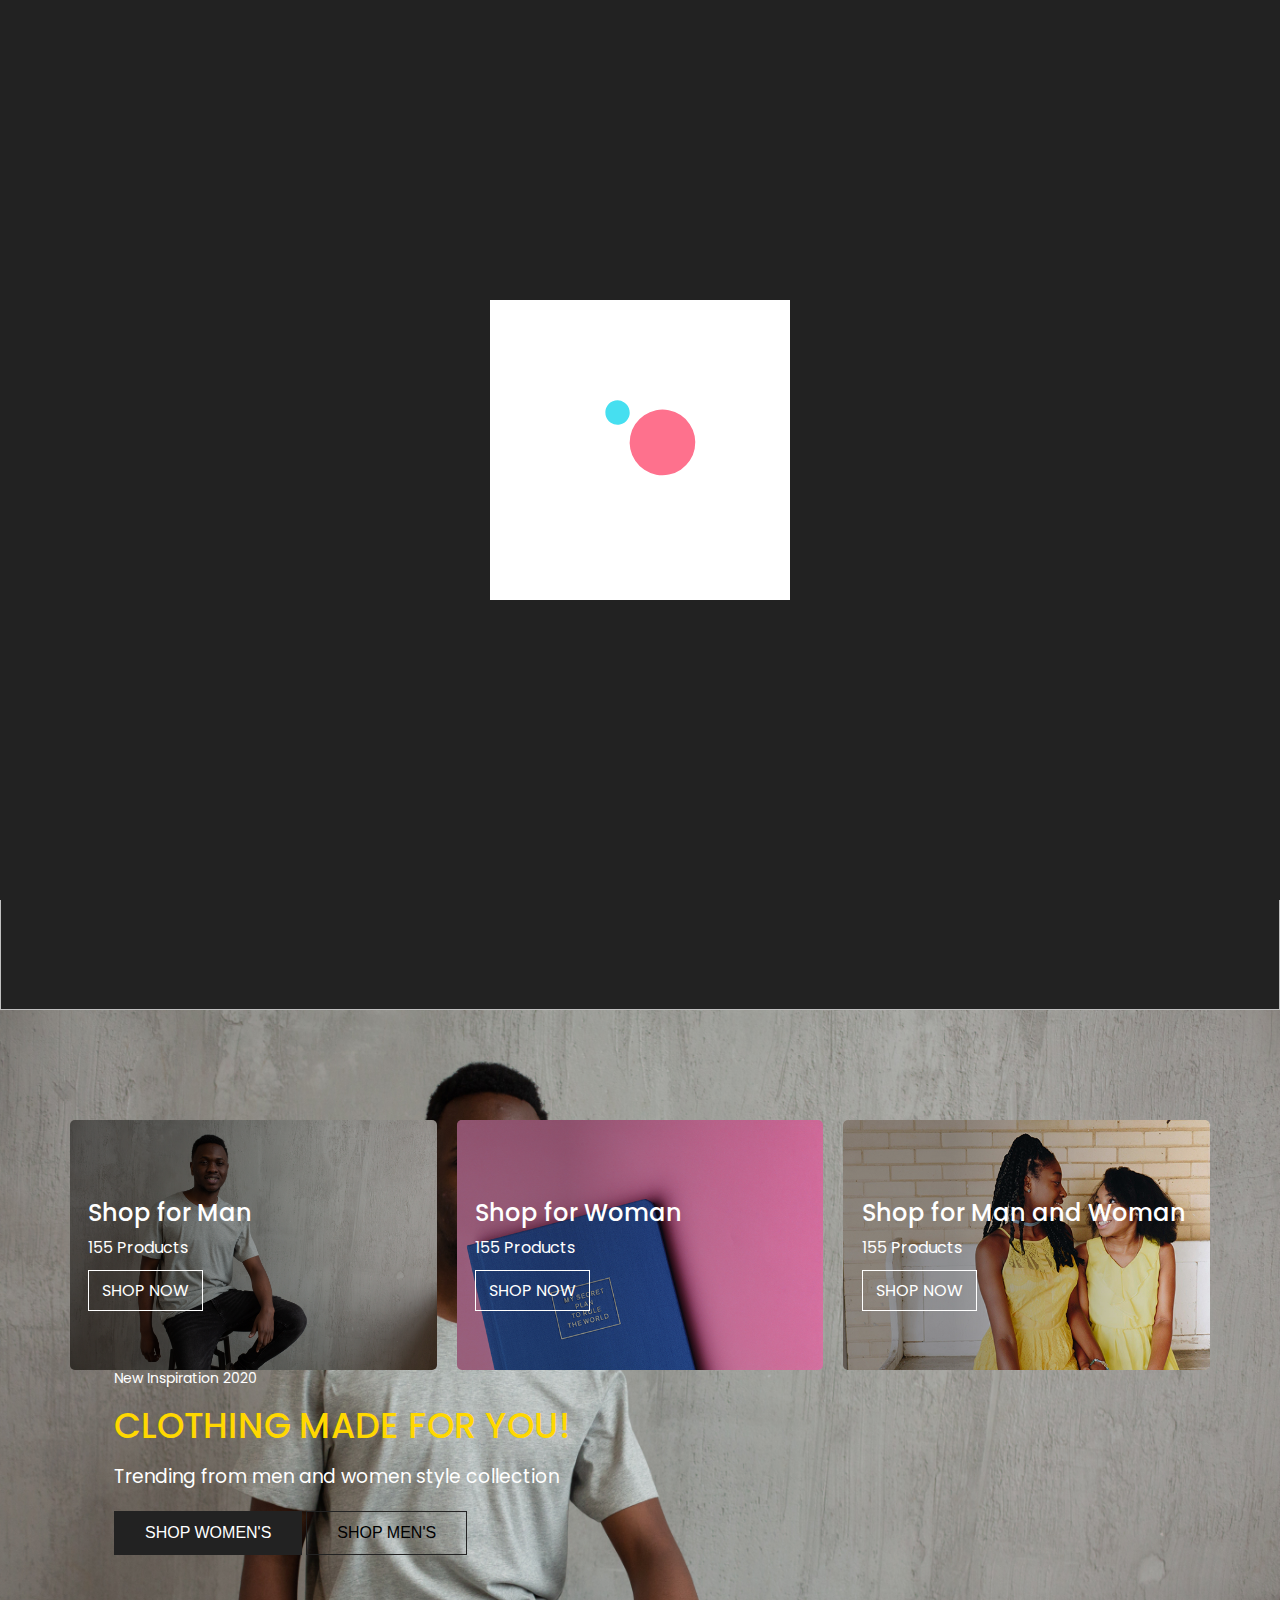
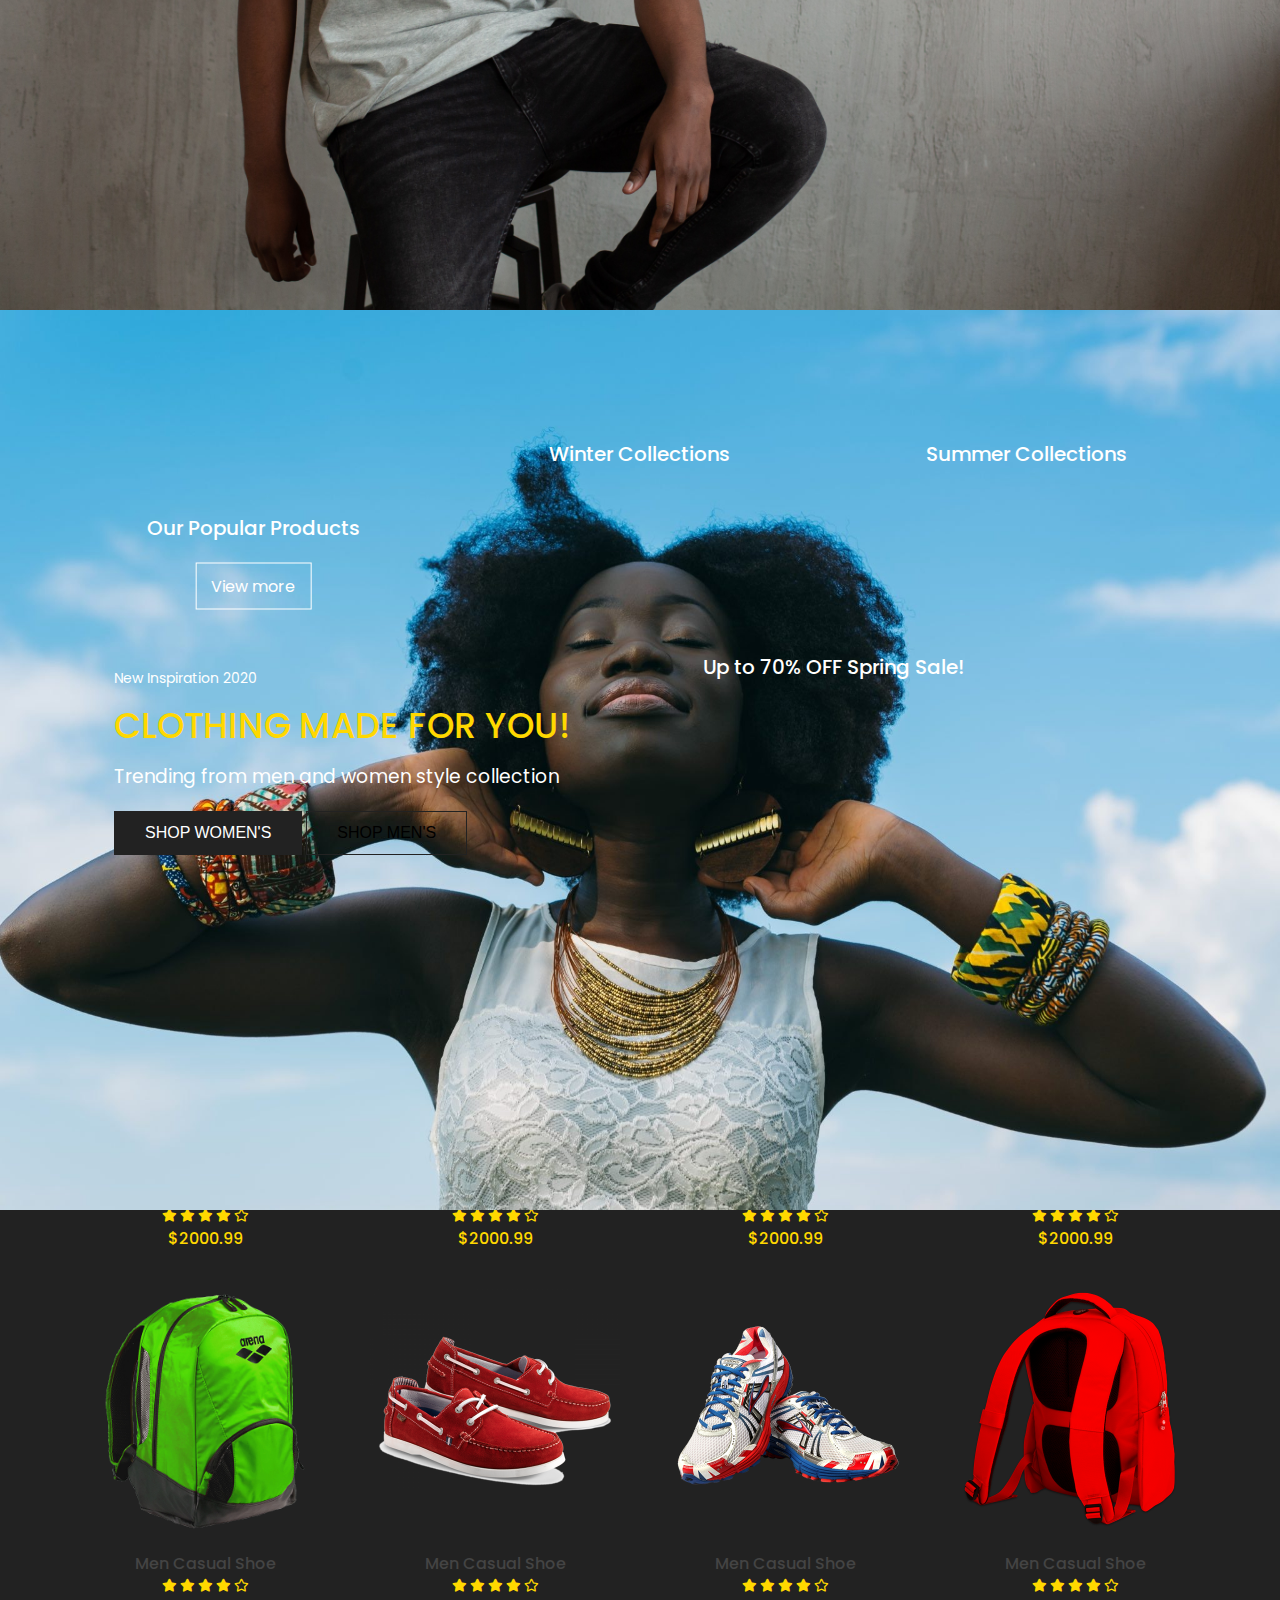
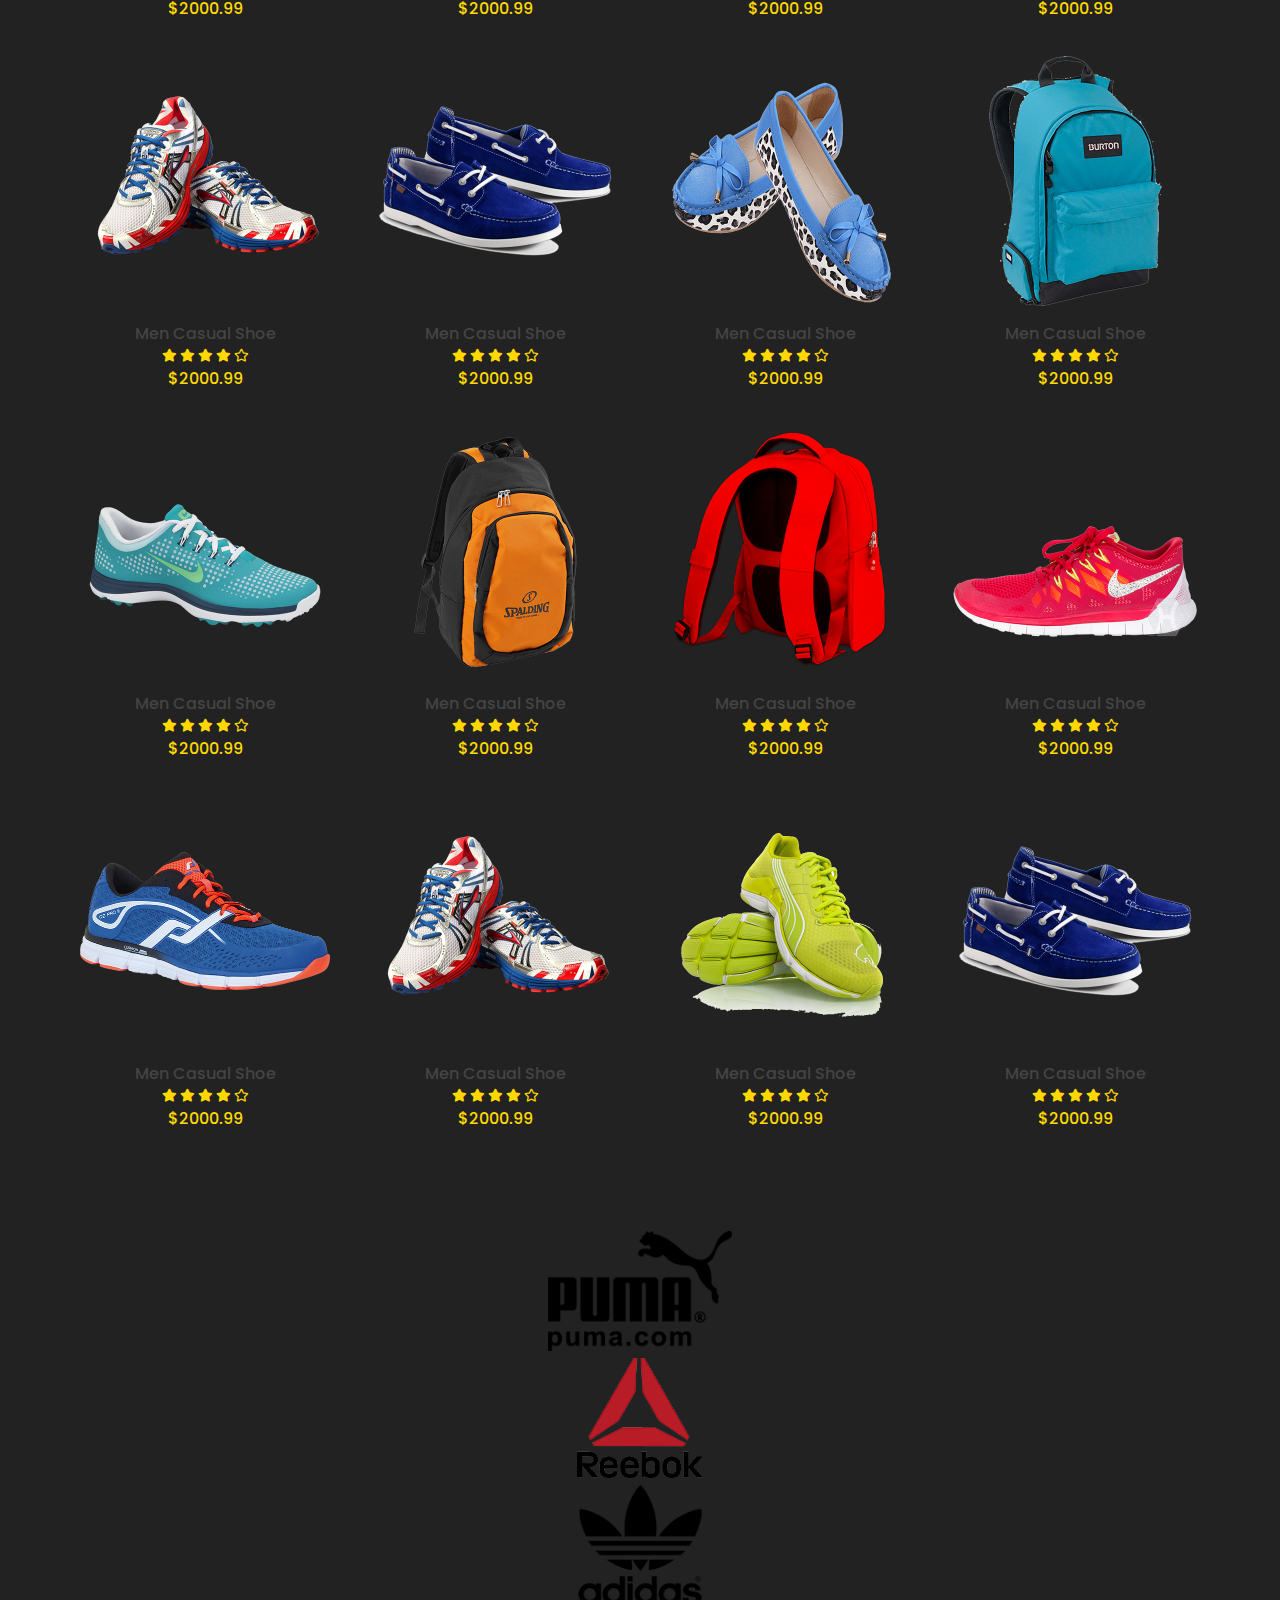
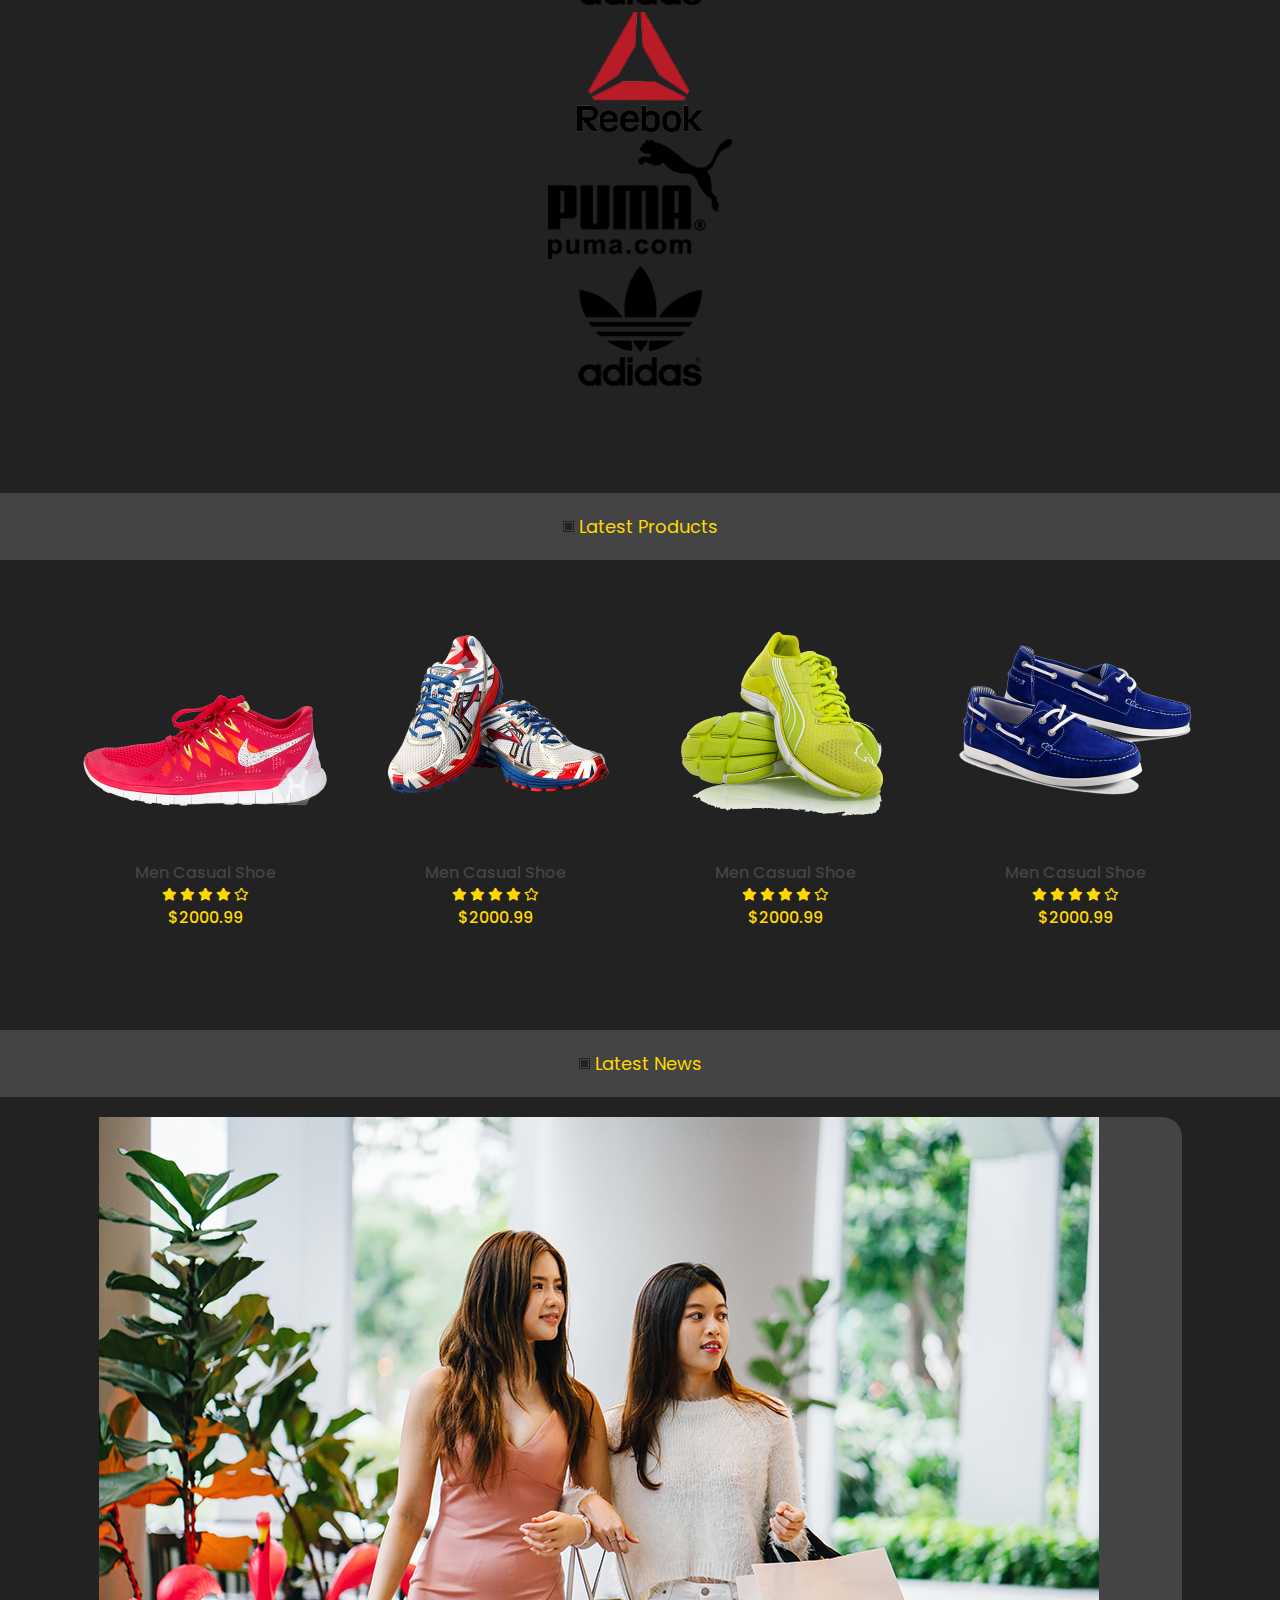
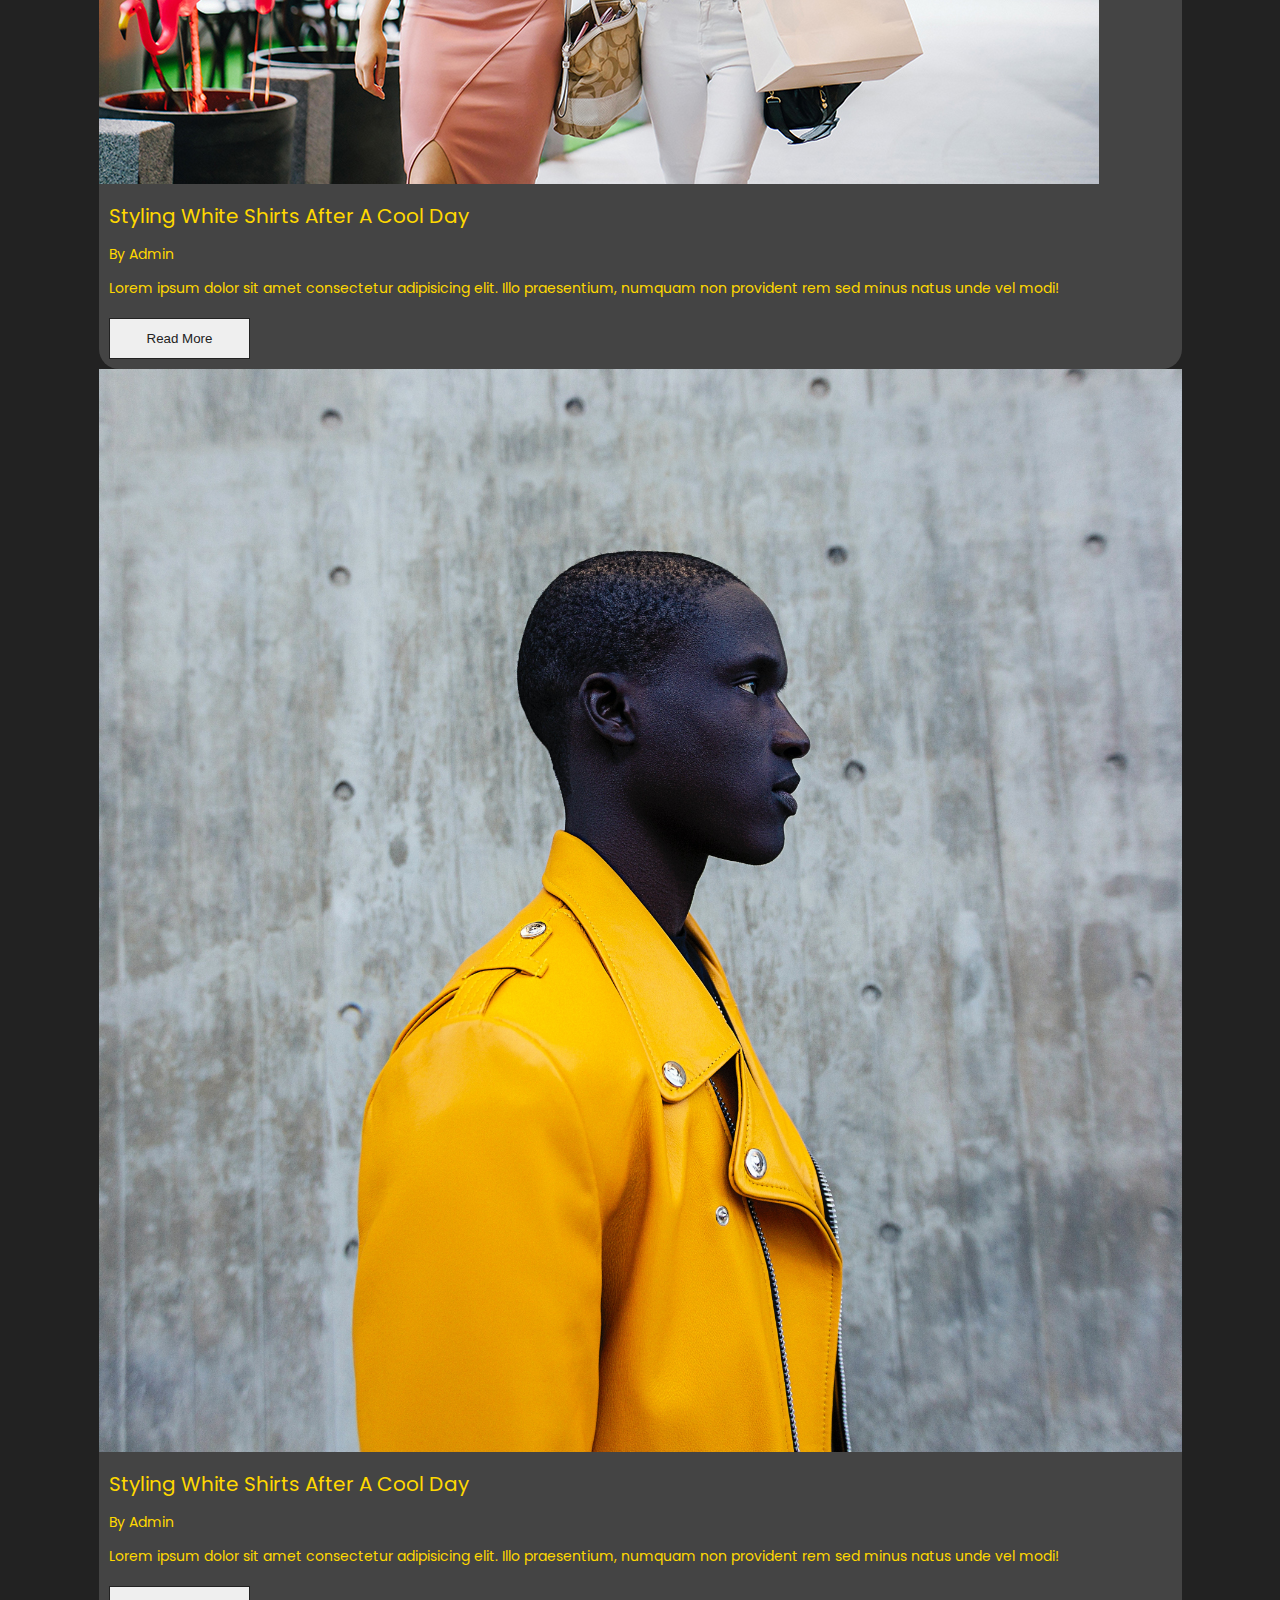
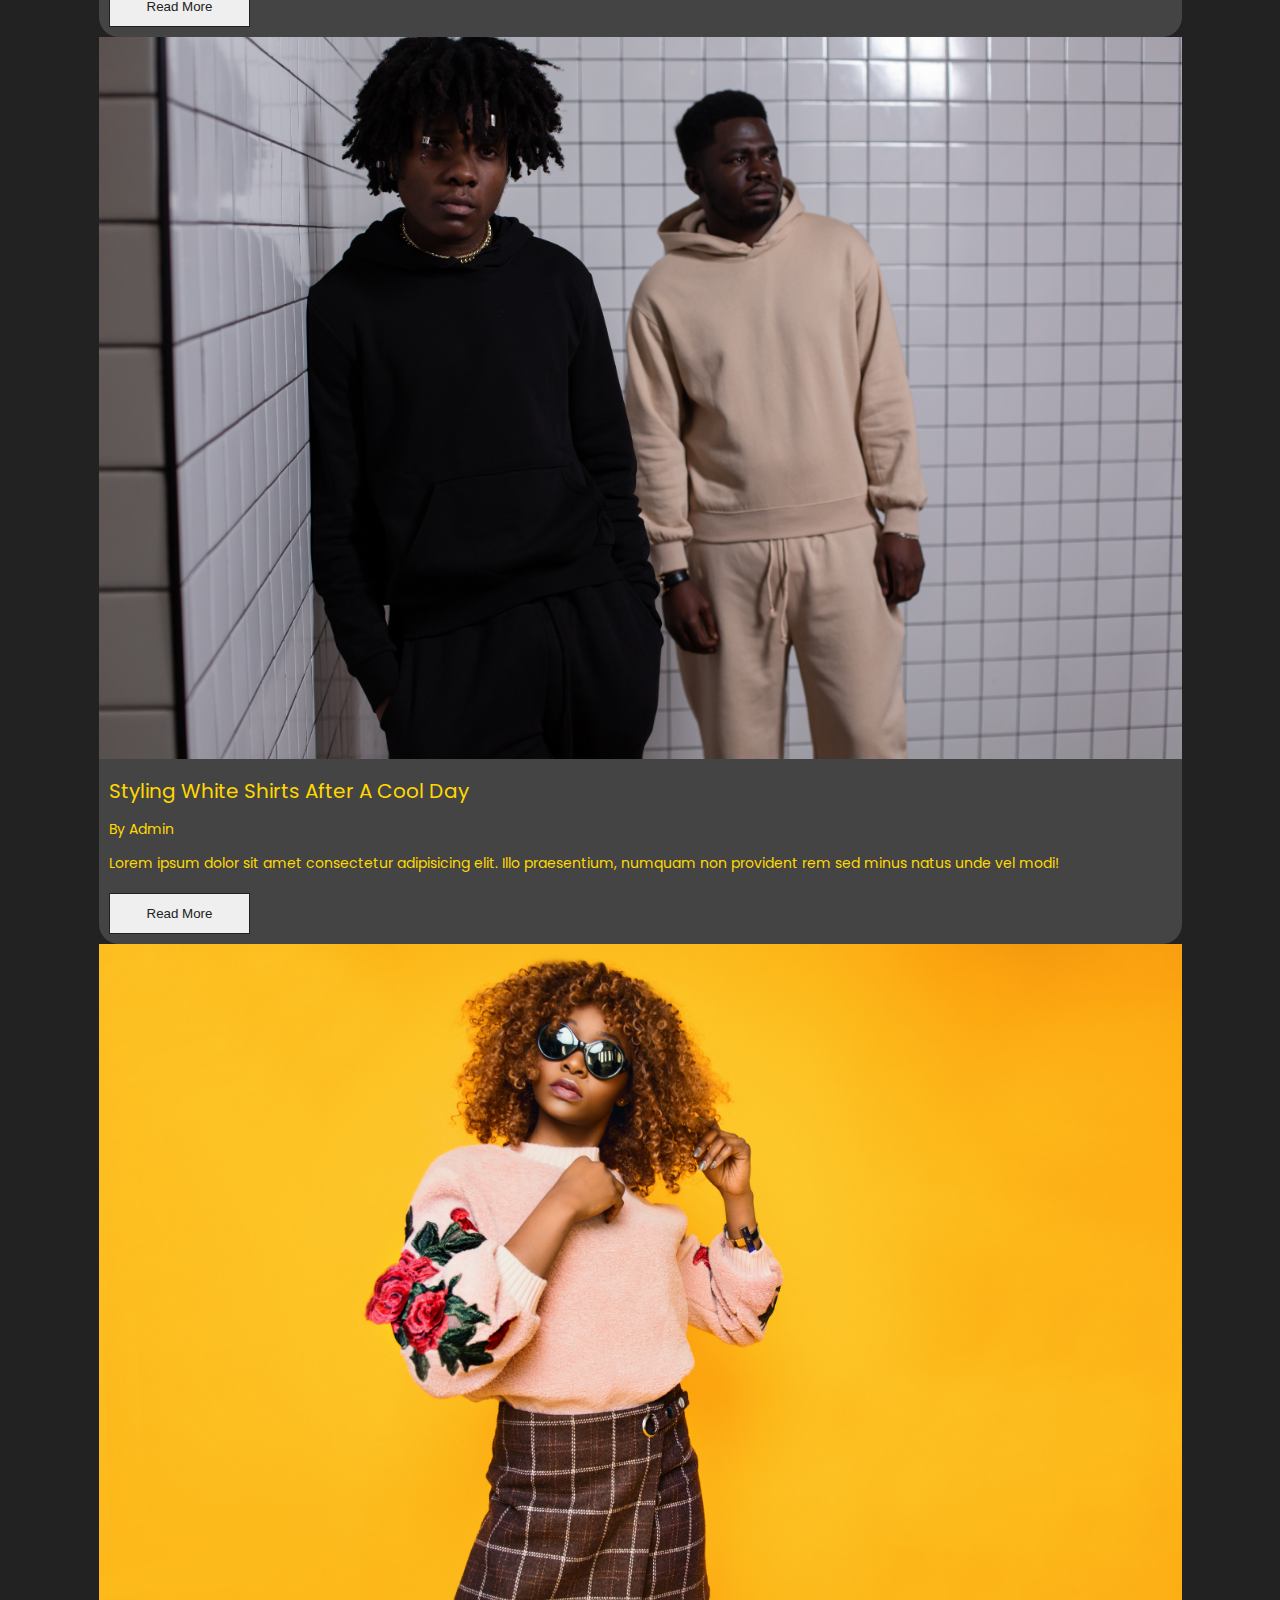
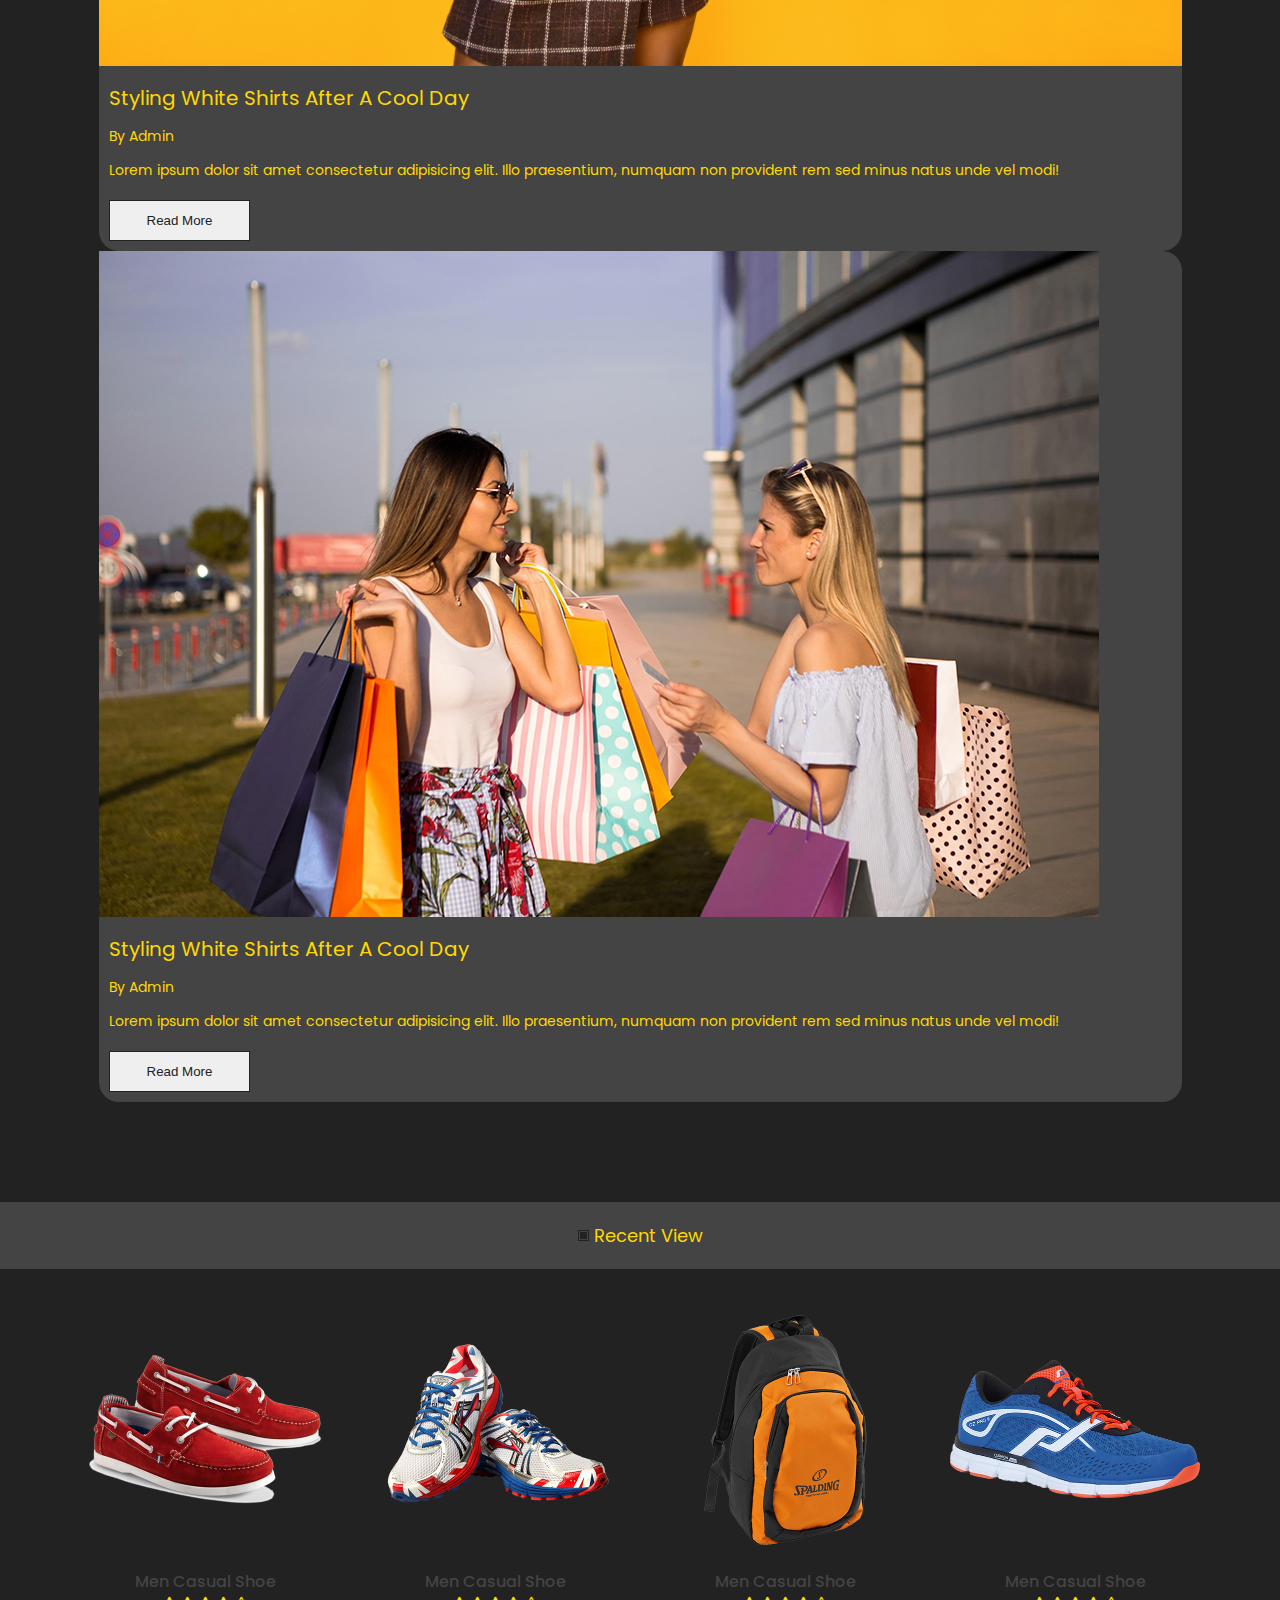
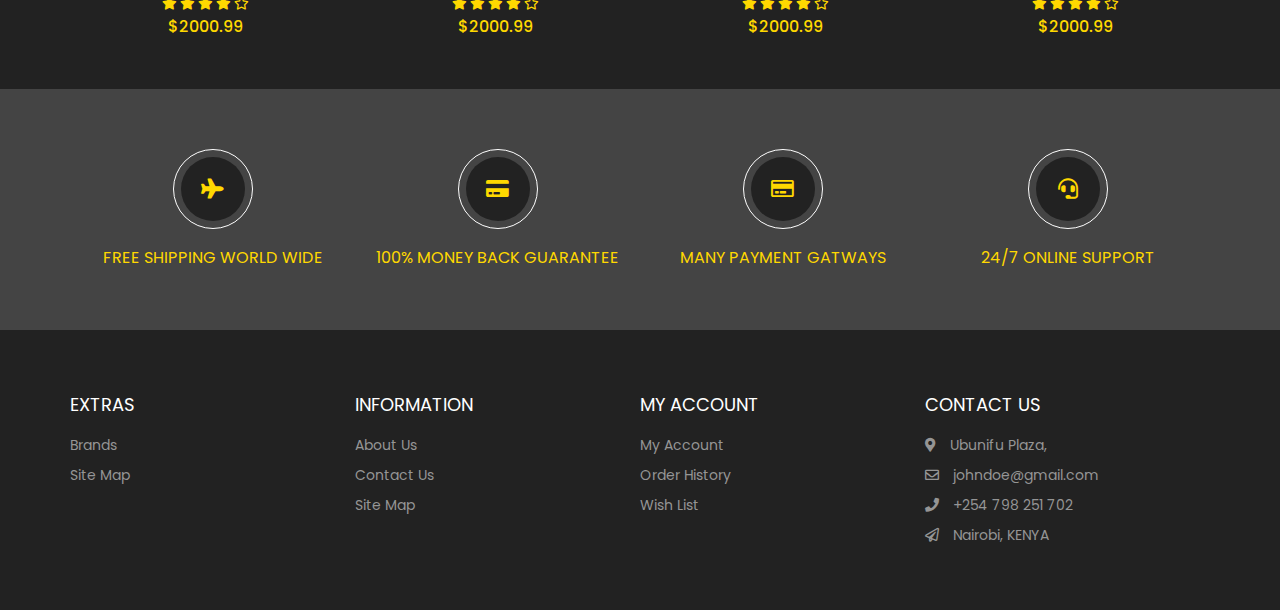
==== commit 708f9310: "Update index.html" ====
--- a/index.html
+++ b/index.html
@@ -645,7 +645,7 @@
                     <div>
                         <span>
               <i class="fas fa-phone"></i>
-            </span> 0741441234, +2547956251
+            </span> +254 798 251 702
                     </div>
                     <div>
                         <span>
--- a/styles.css
+++ b/styles.css
@@ -231,7 +231,7 @@
         width: 80%;
         height: 100vh;
         z-index: 9990;
-        background-color: var(--white);
+        background-color: var(--black);
         transition: all 500ms linear;
     }
     .nav-menu.show {
@@ -254,7 +254,7 @@
         display: flex;
         justify-content: space-between;
         align-items: center;
-        background-color: var(--pink);
+        background-color: var(--yellow);
         padding: 1.6rem 2rem;
     }
     .hamburger {
@@ -1137,7 +1137,7 @@
     right: 0;
     bottom: 0;
     margin: 0.7rem;
-    background-color: var(--white);
+    background-color: var(--black);
     z-index: -1;
 }
 
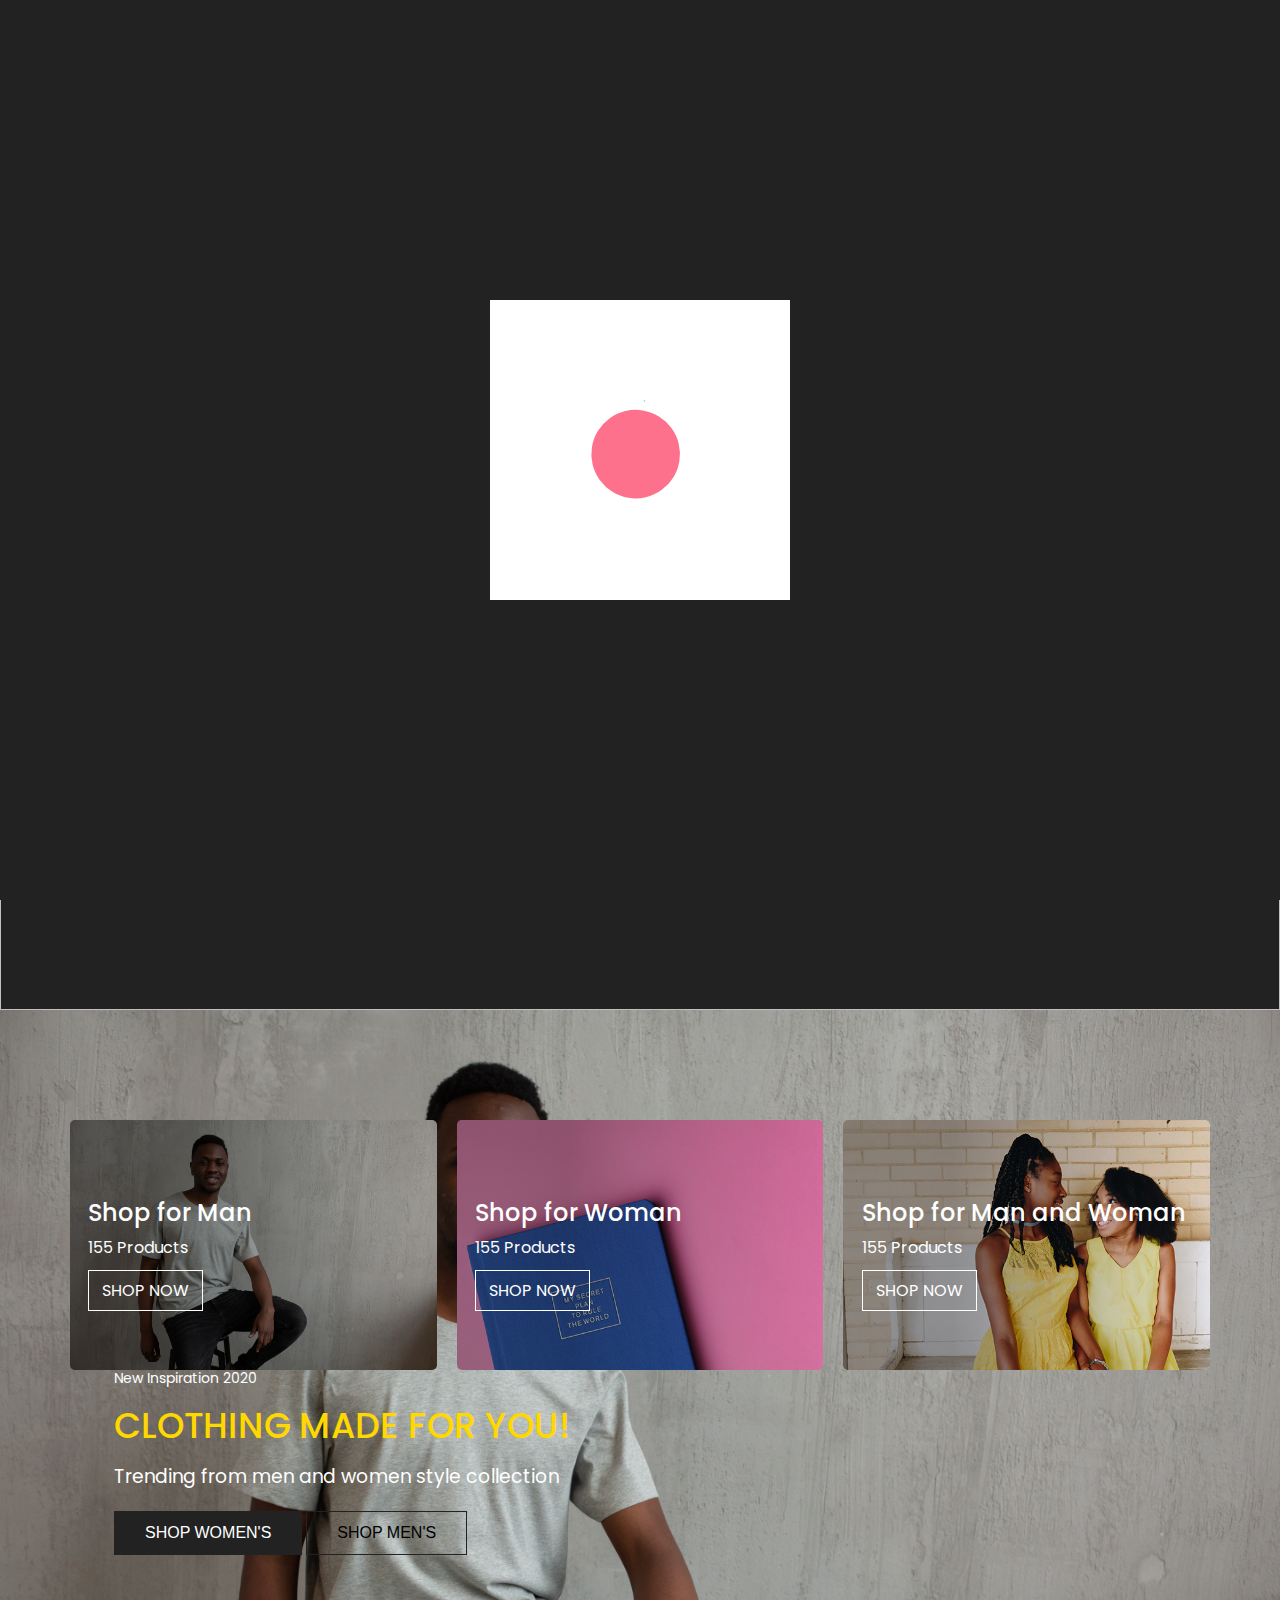
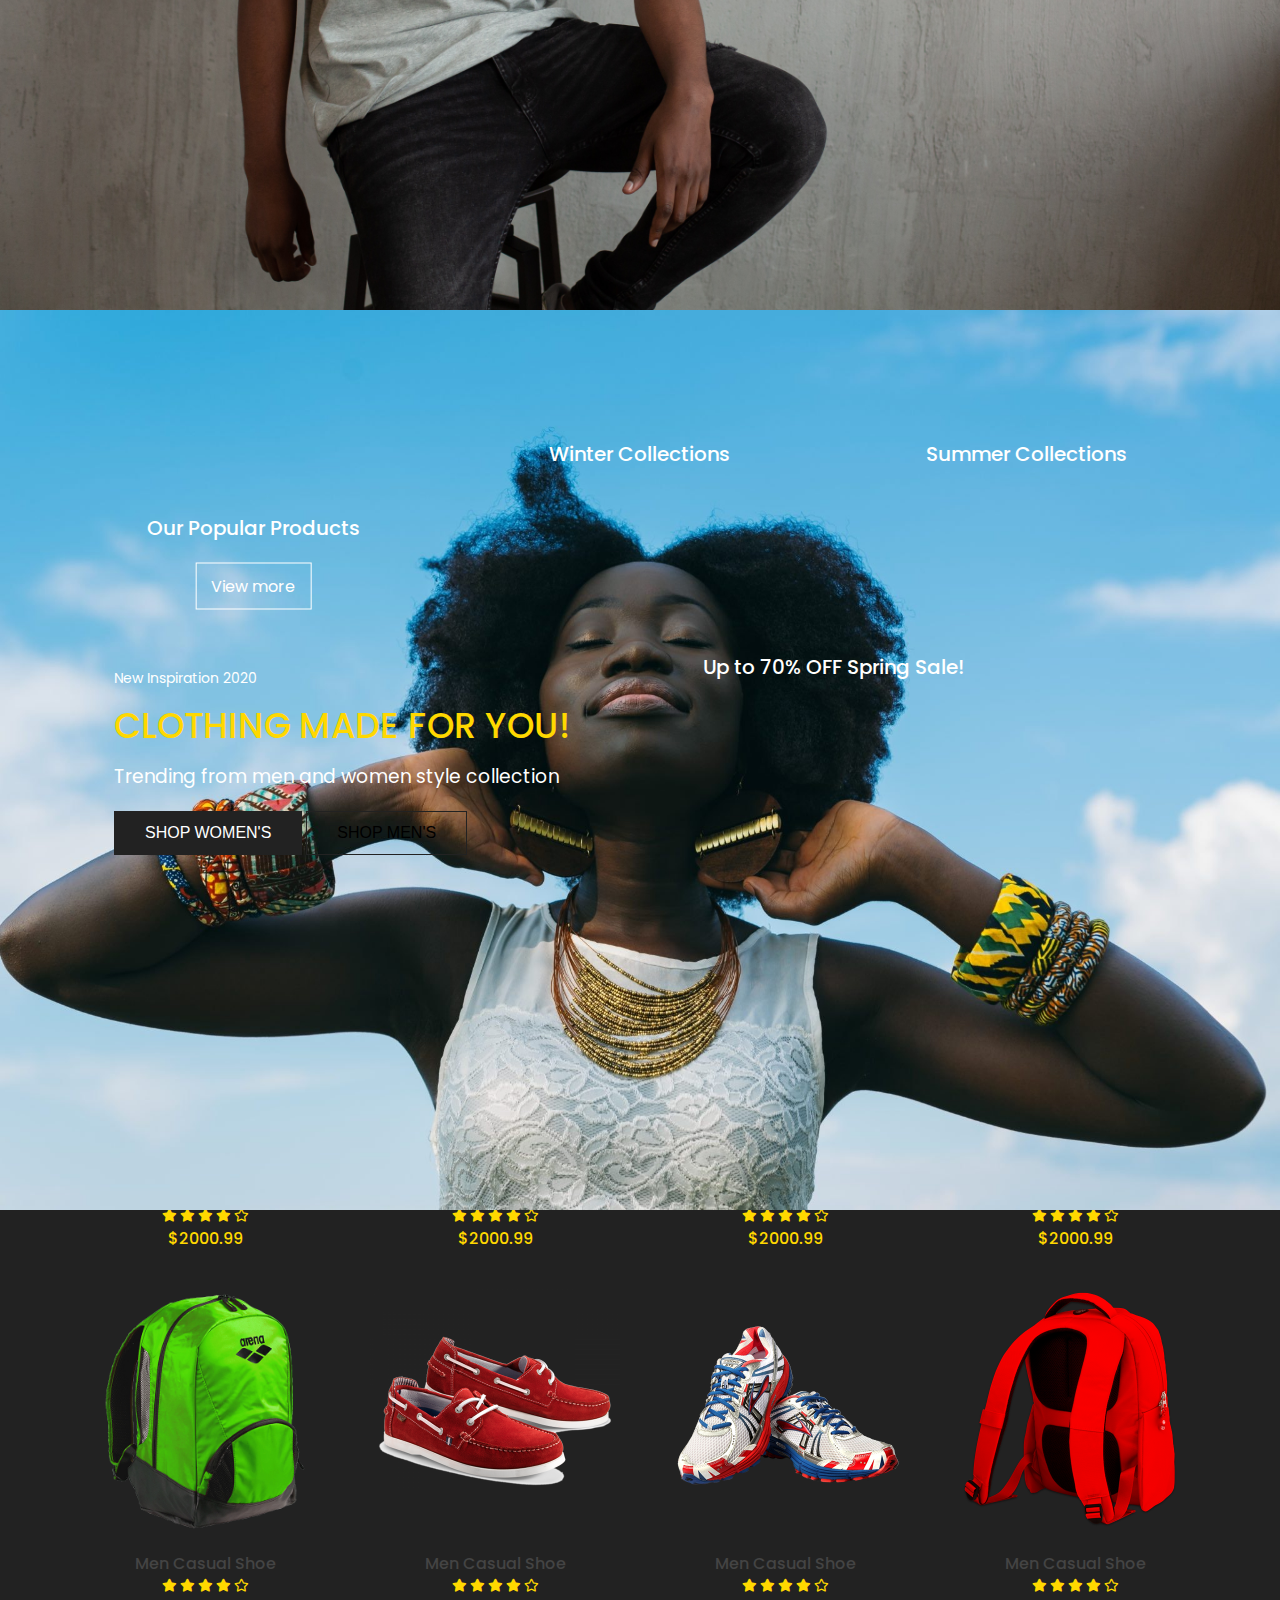
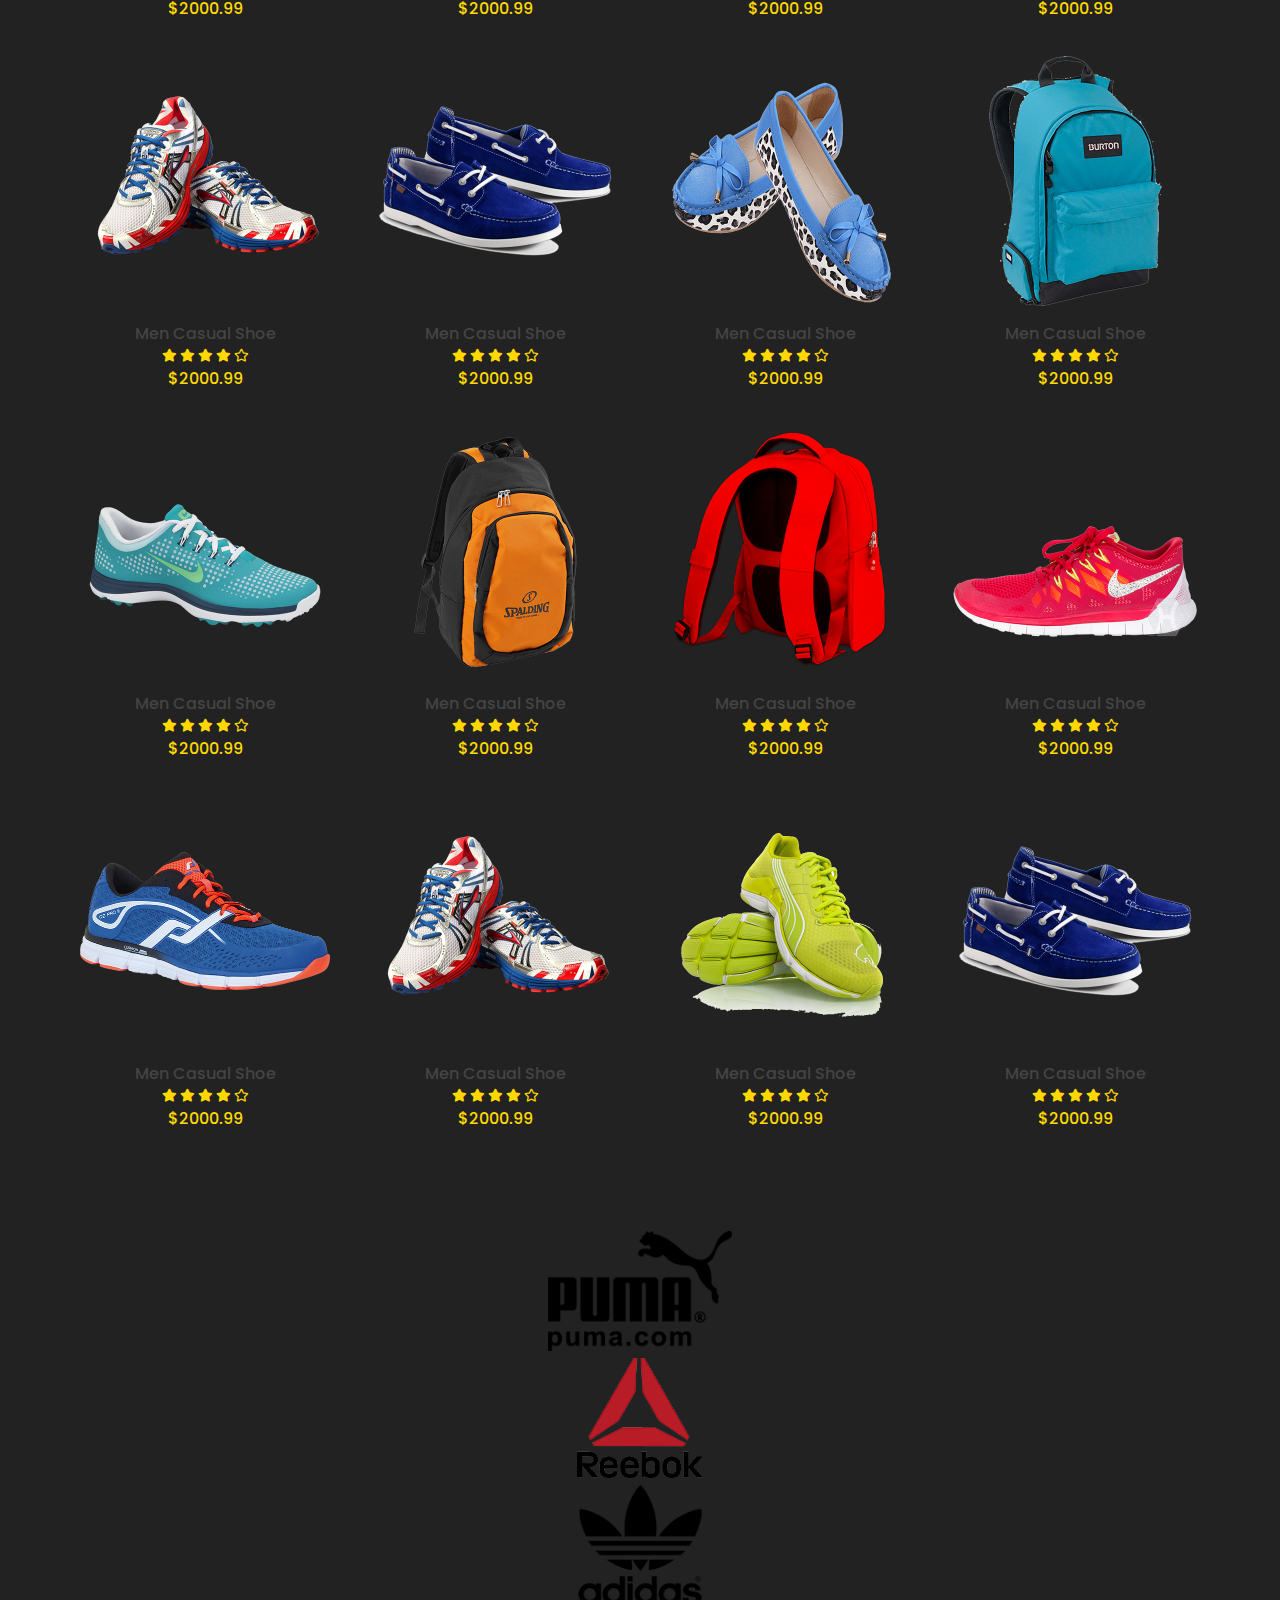
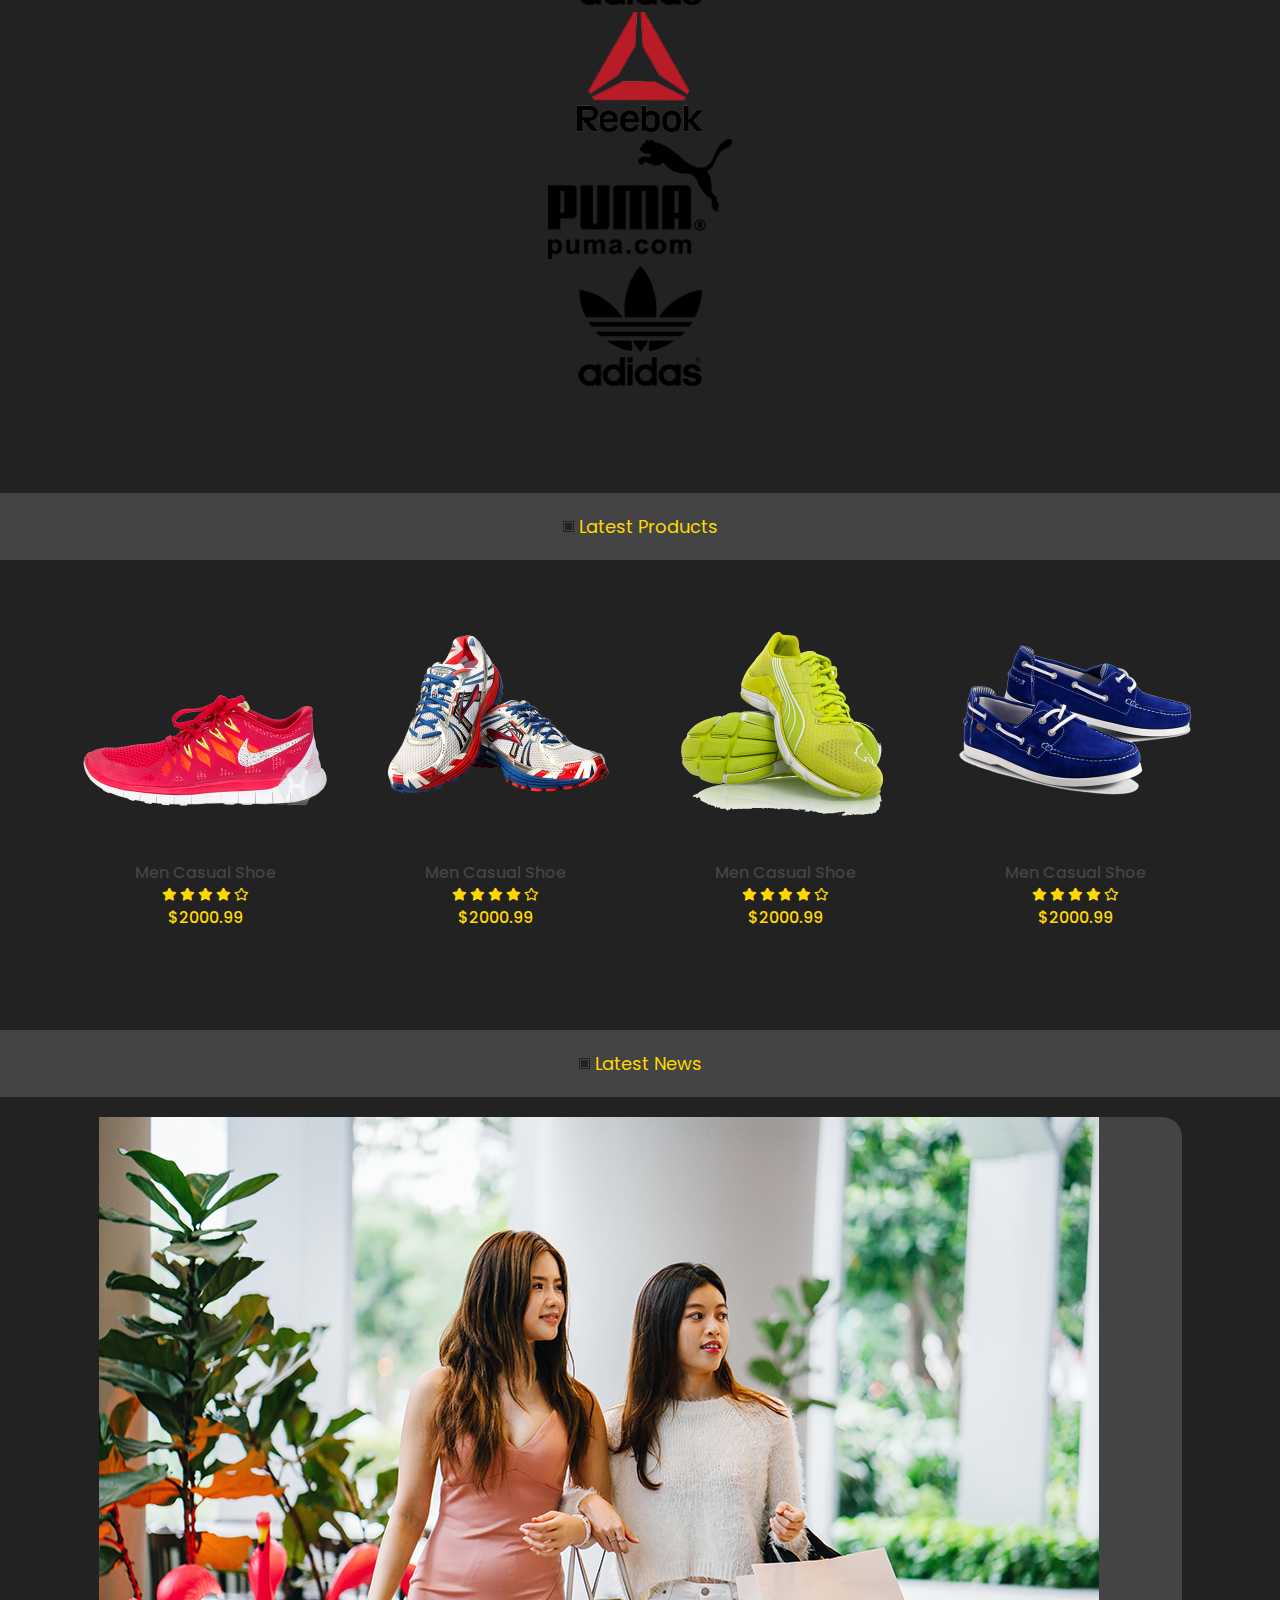
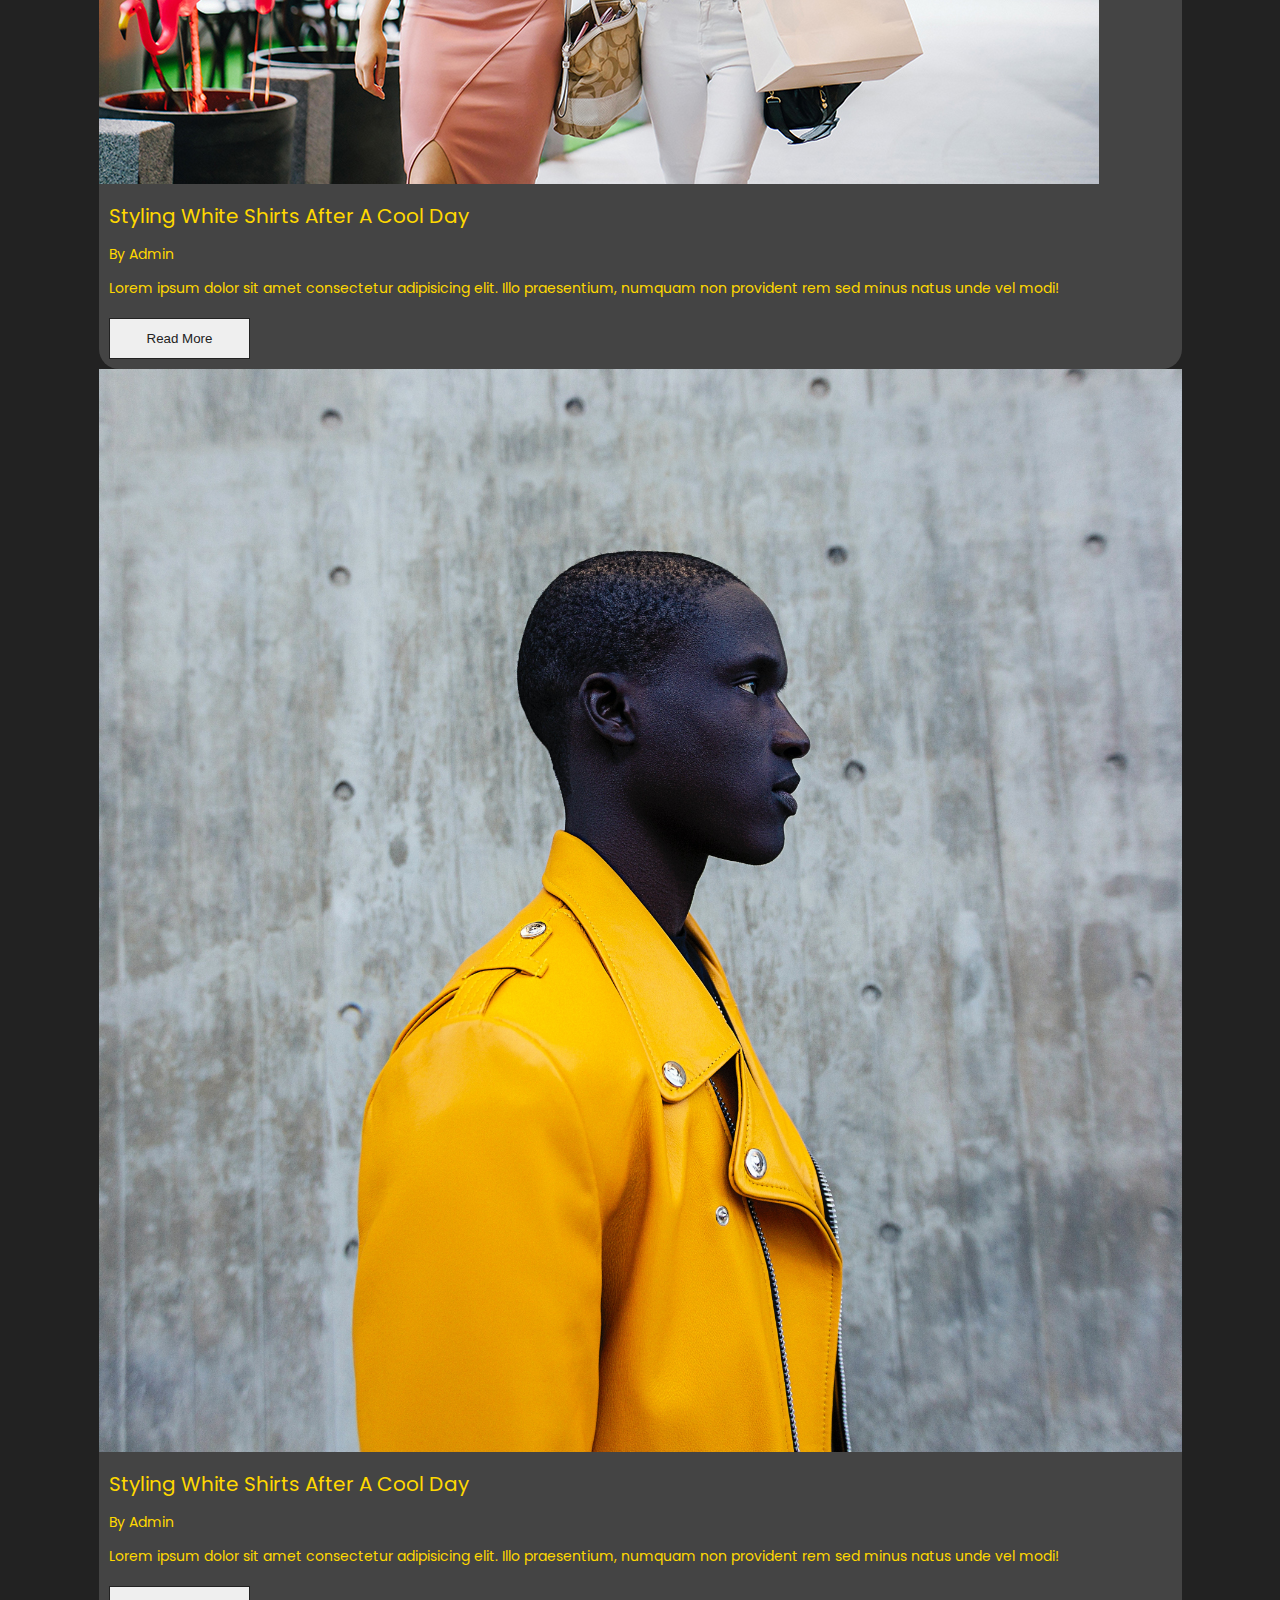
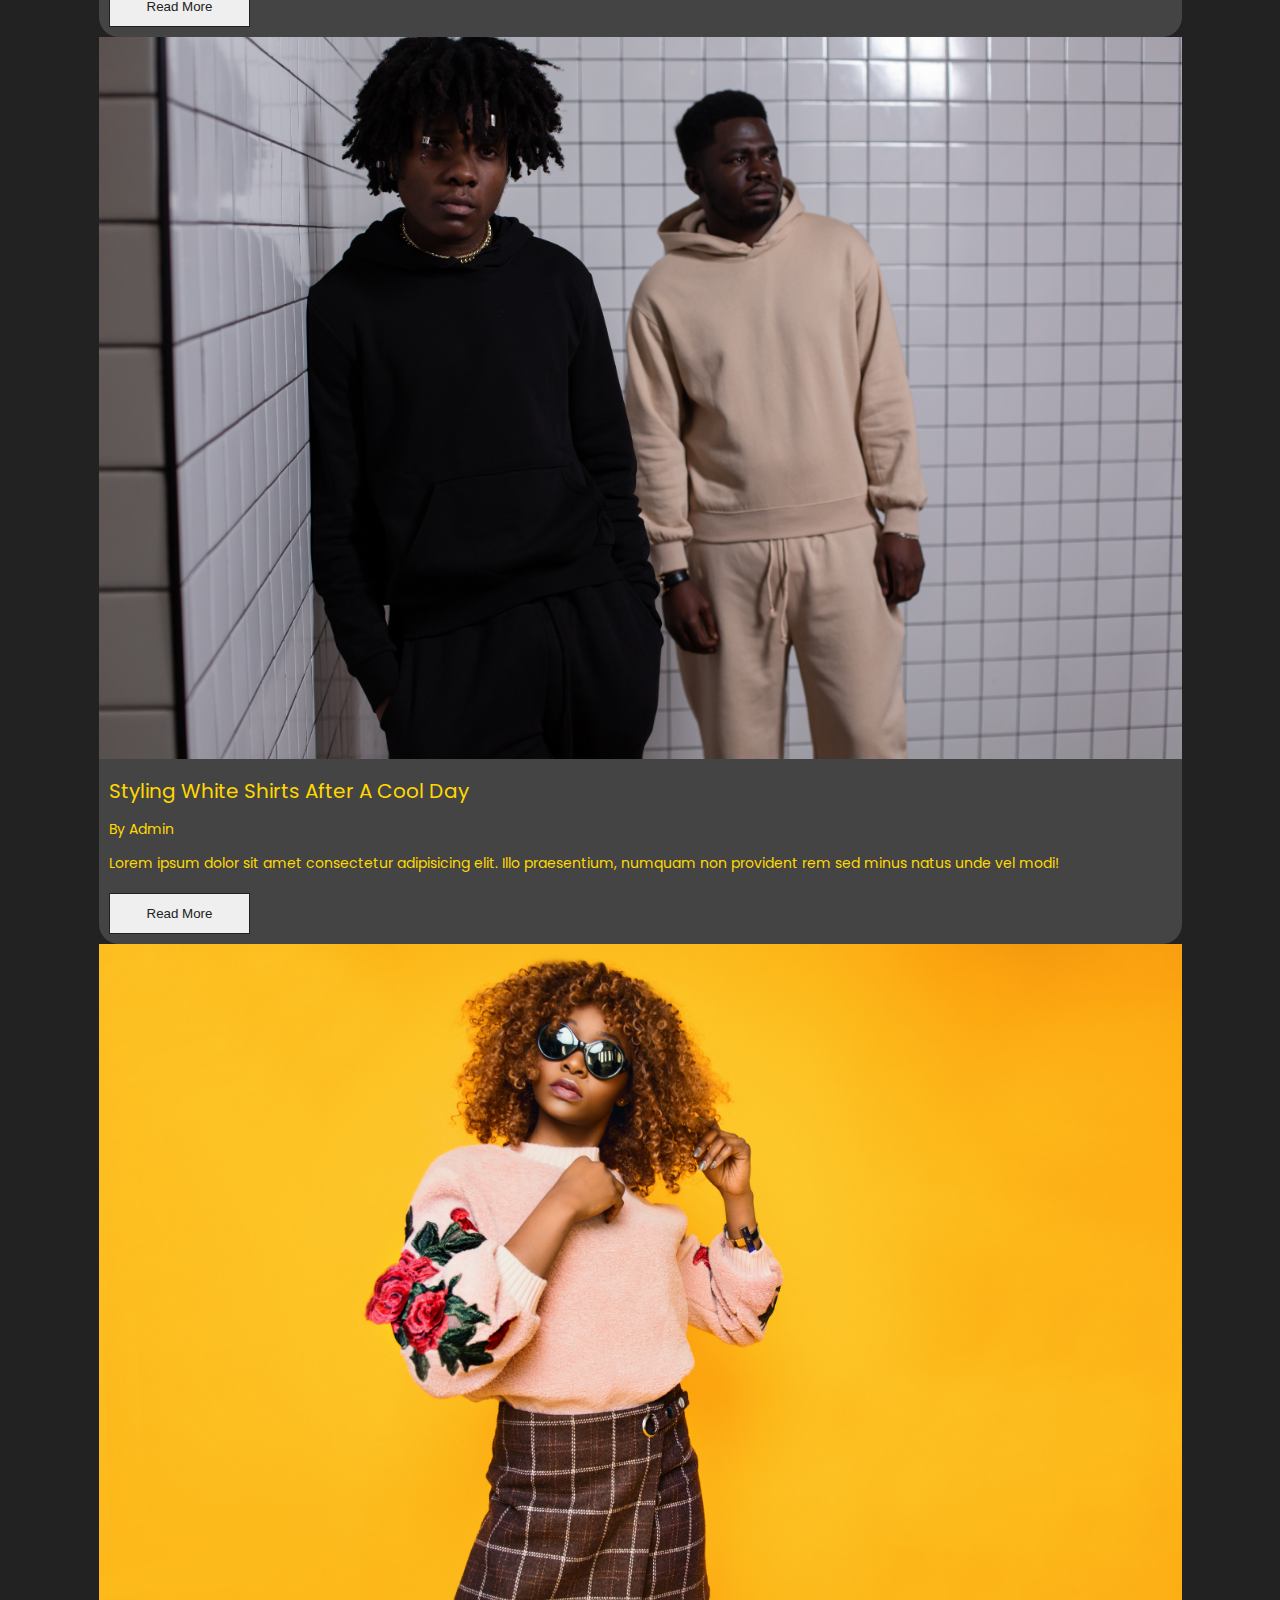
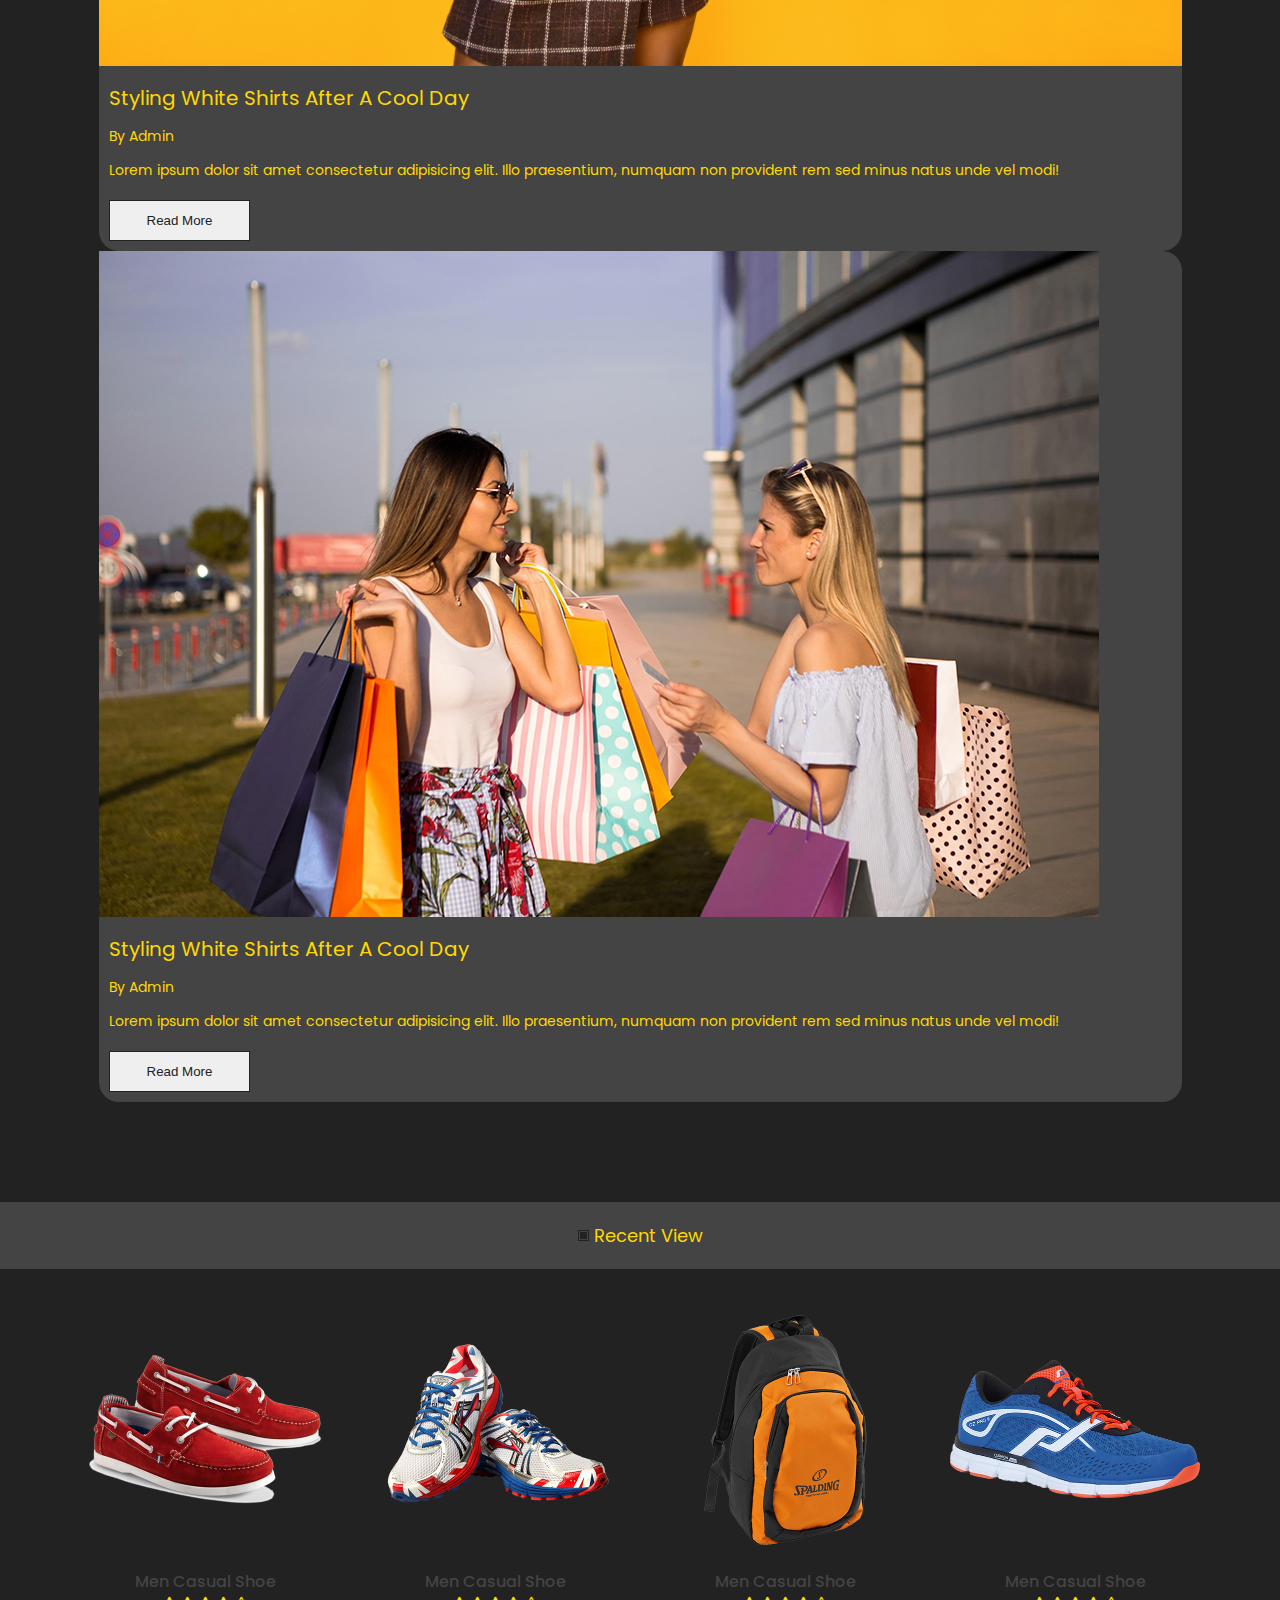
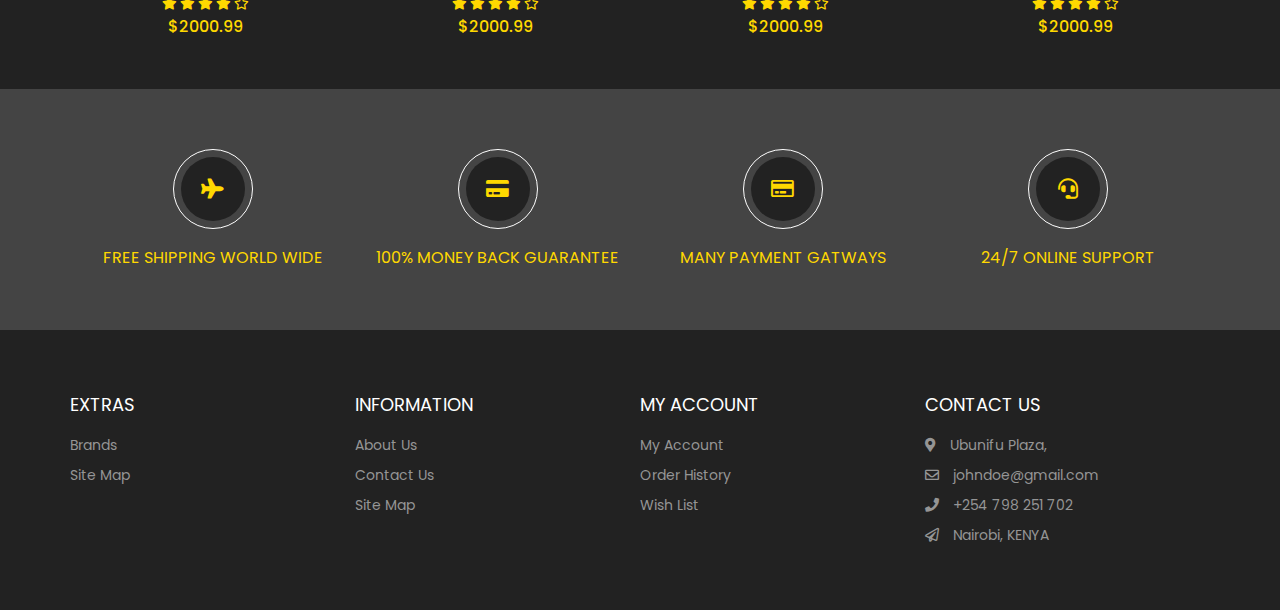
==== commit a832a8f4: "Summary" ====
--- a/index.html
+++ b/index.html
@@ -620,7 +620,7 @@
                 </div>
                 <div class="footer-center">
                     <h3>INFORMATION</h3>
-                    <a href="#">About Us</a>
+                    <a href="./pages/aboutus.html">About Us</a>
                     <a href="#">Contact Us</a>
                     <a href="#">Site Map</a>
                 </div>
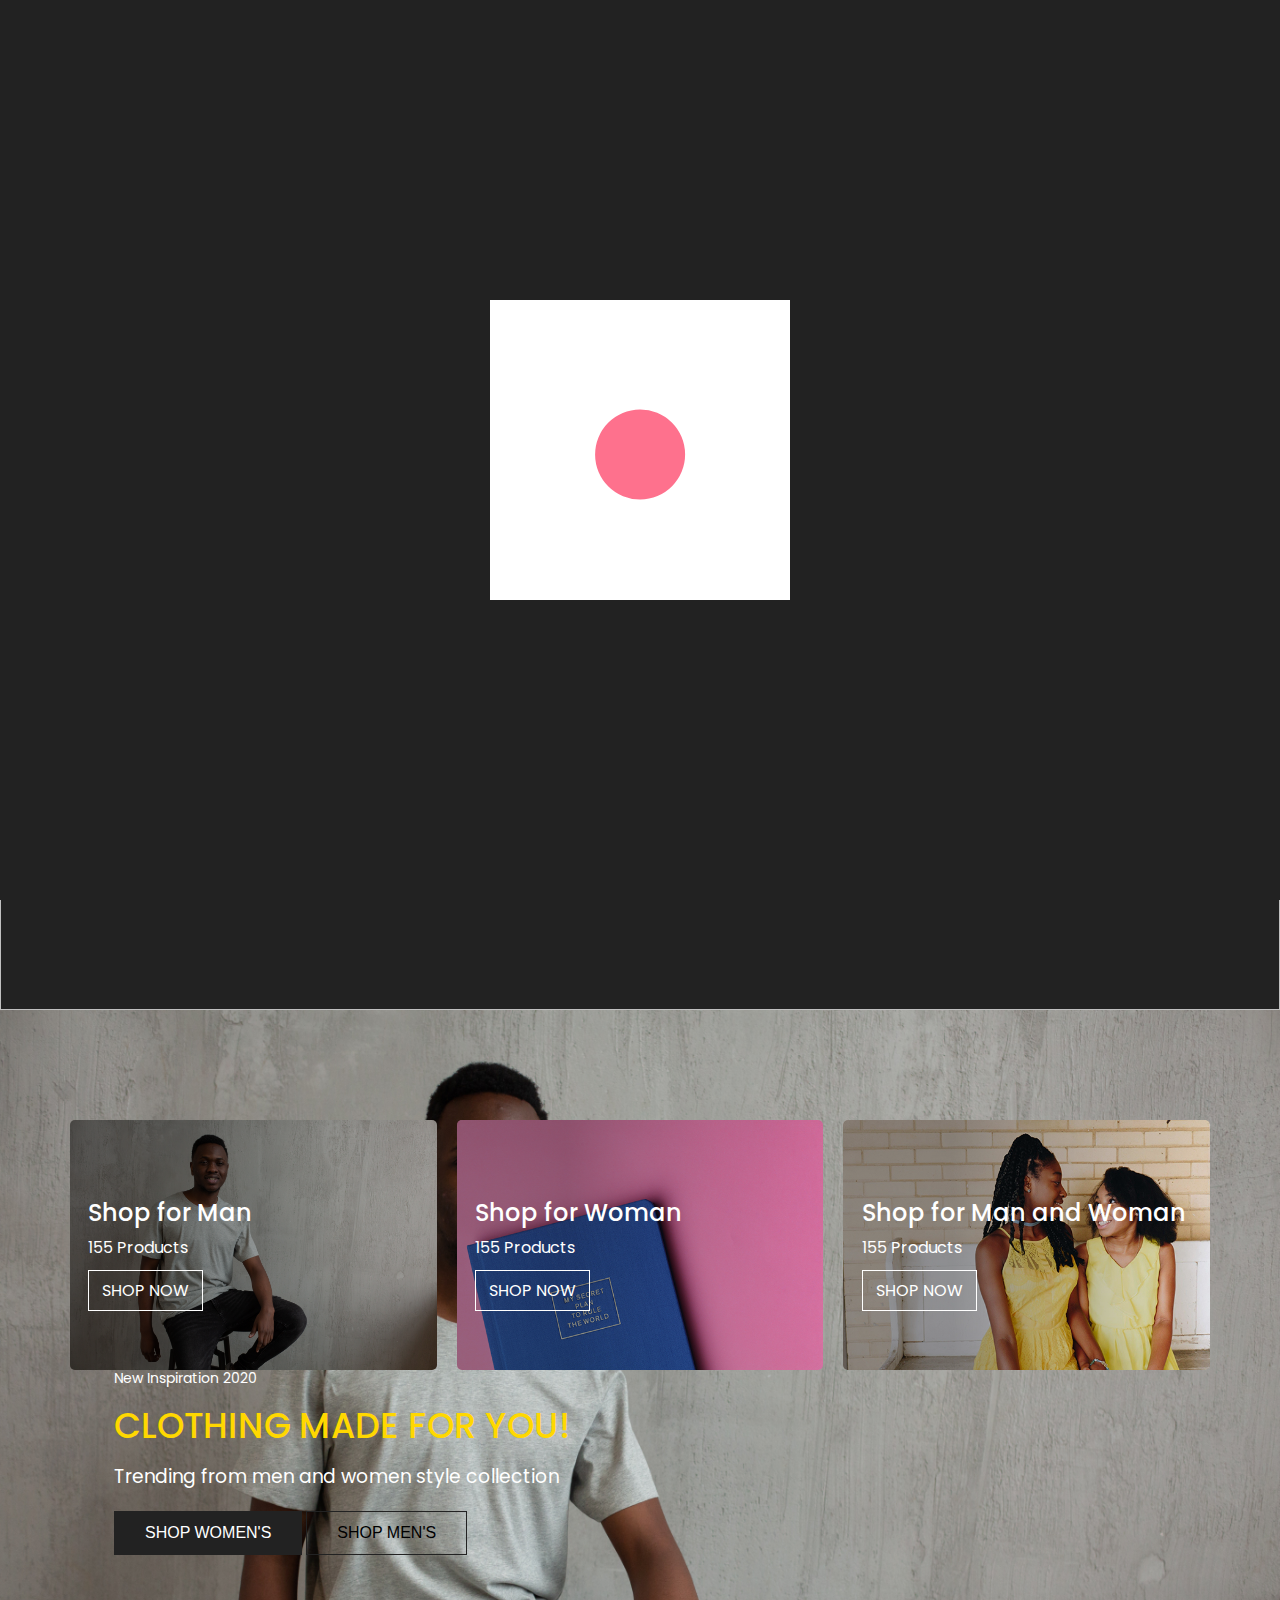
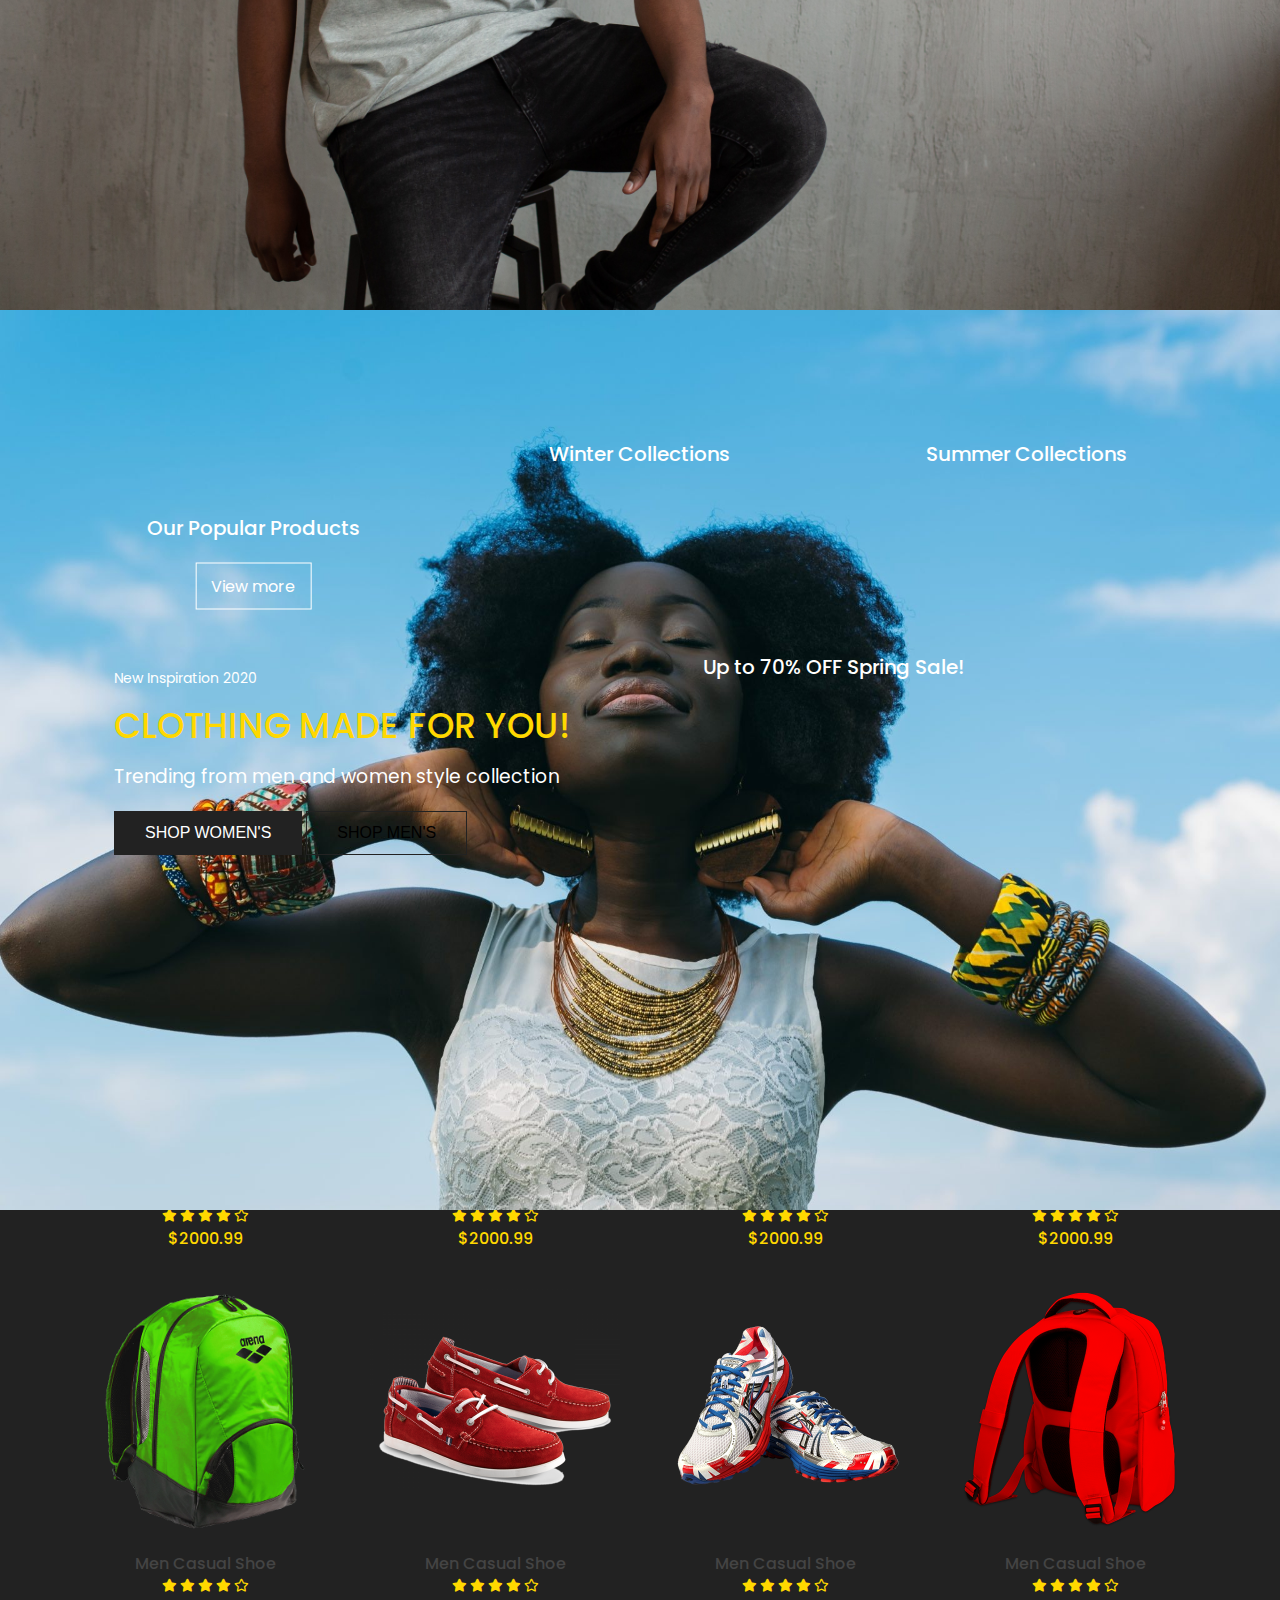
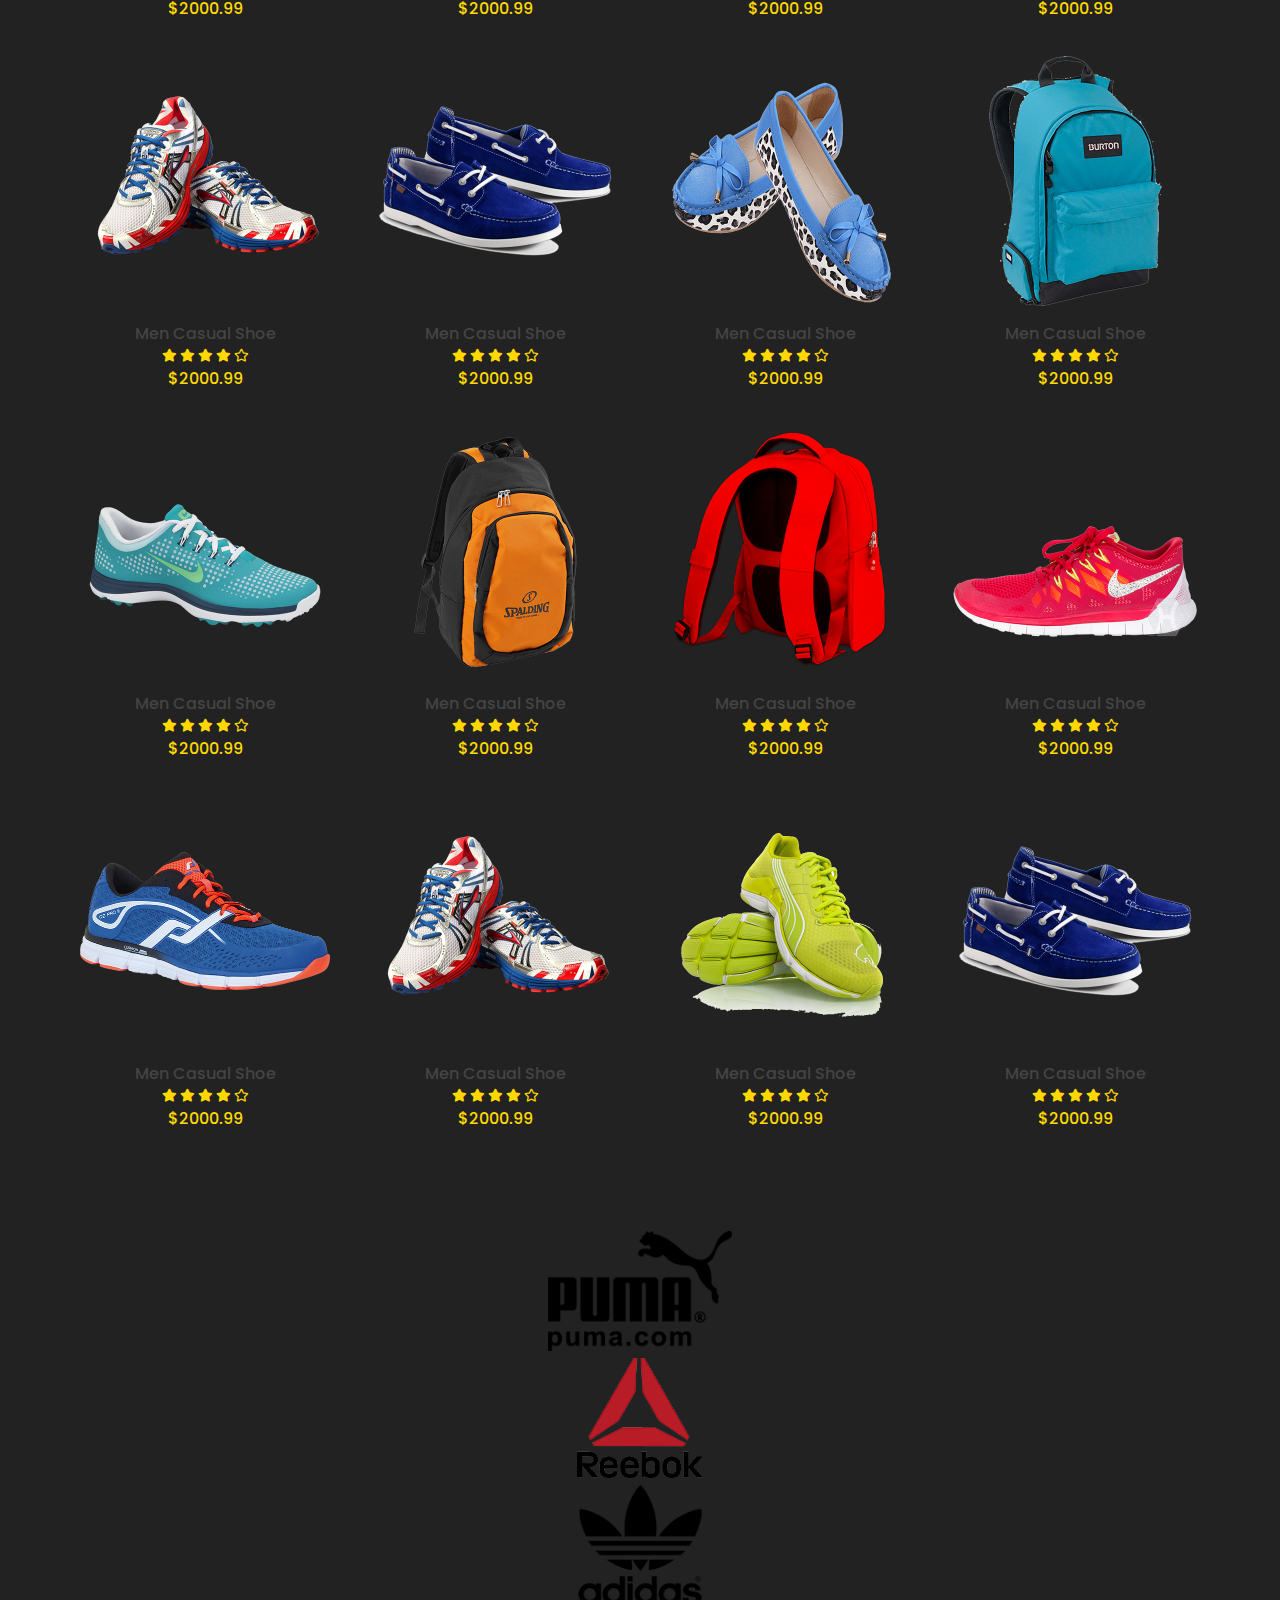
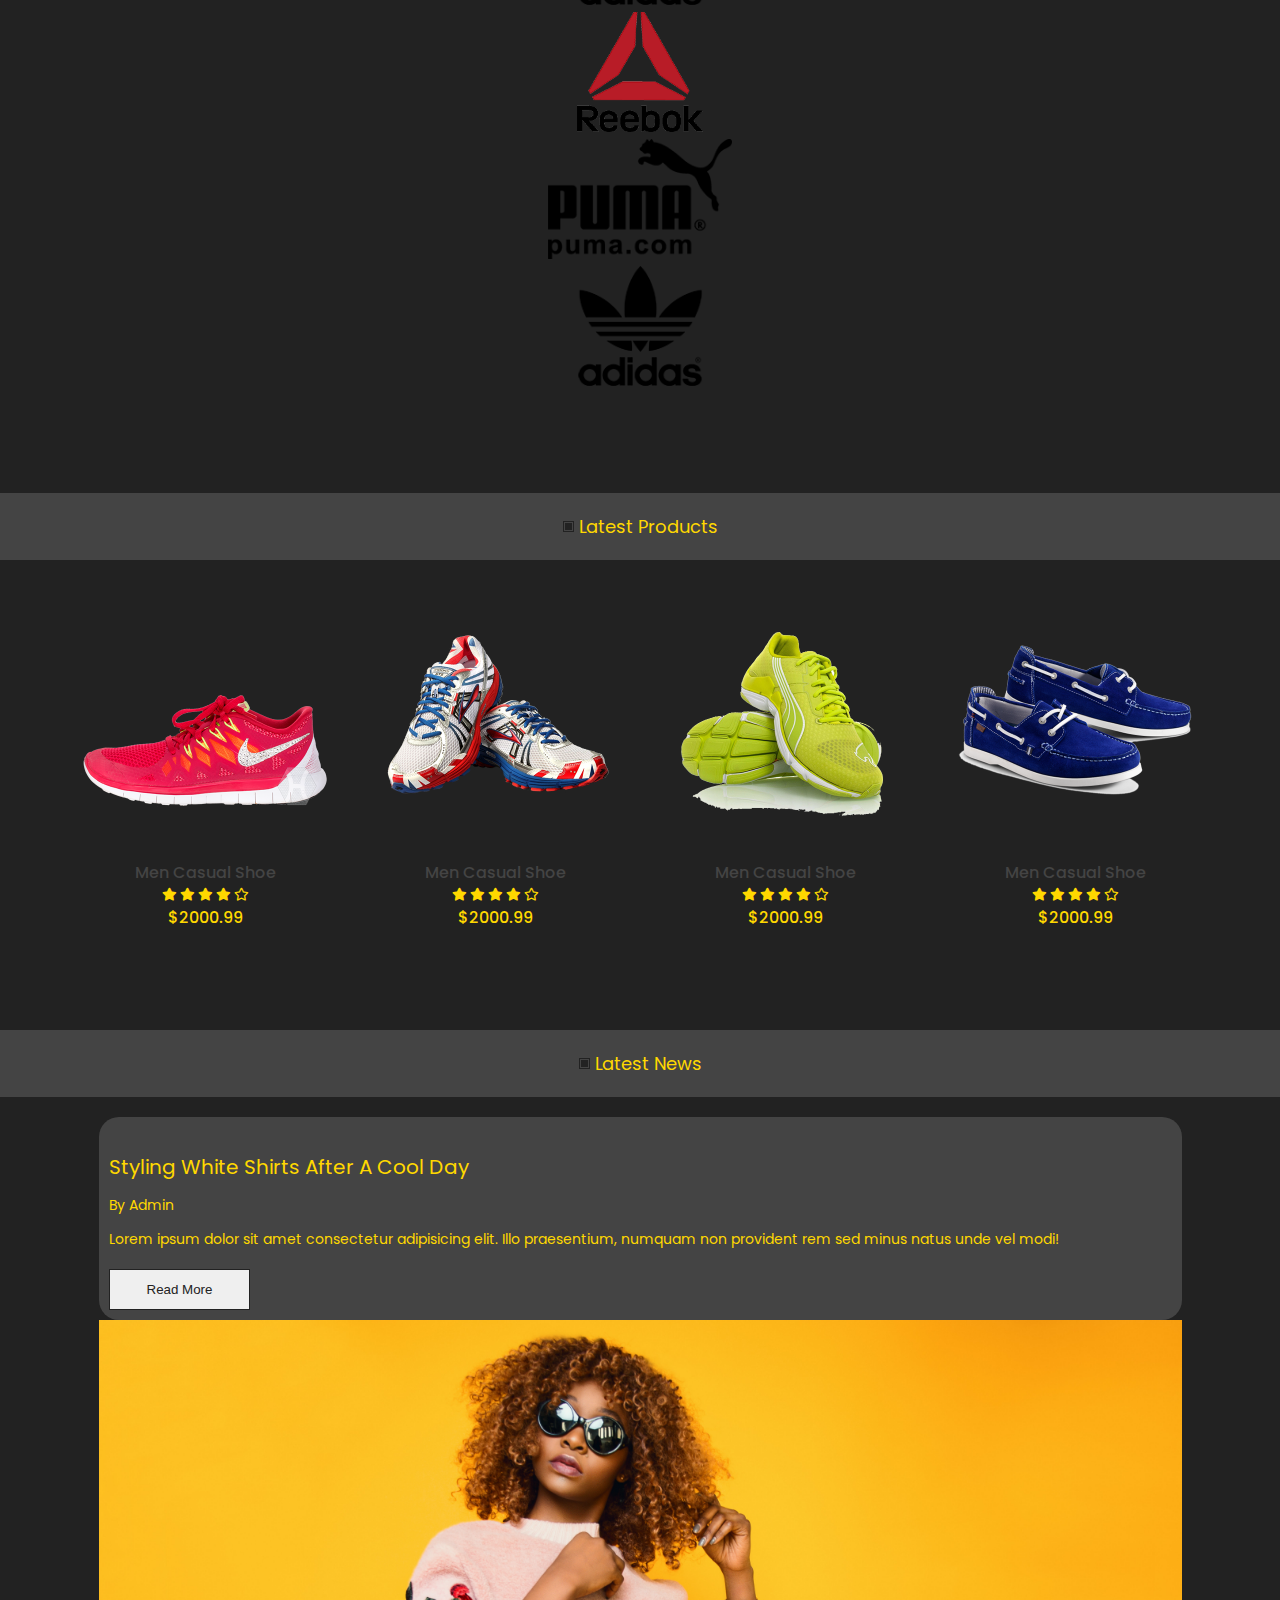
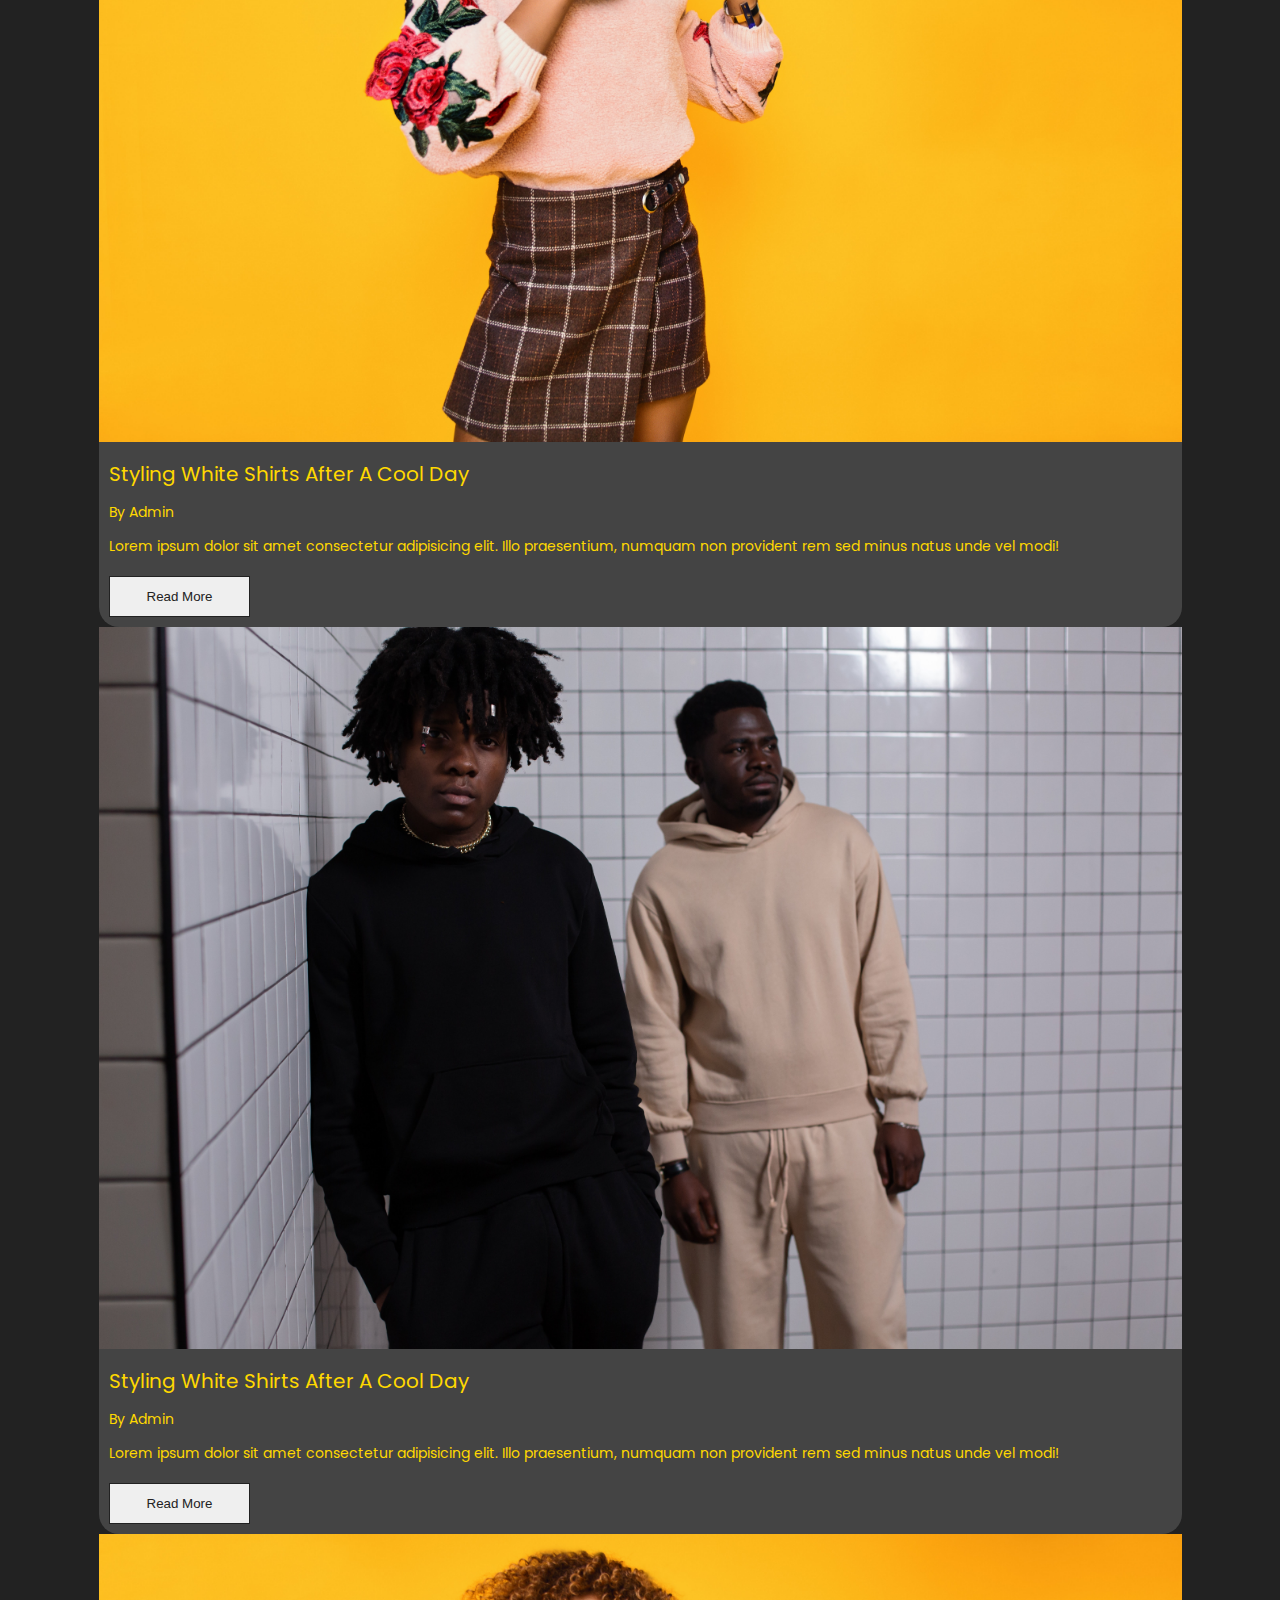
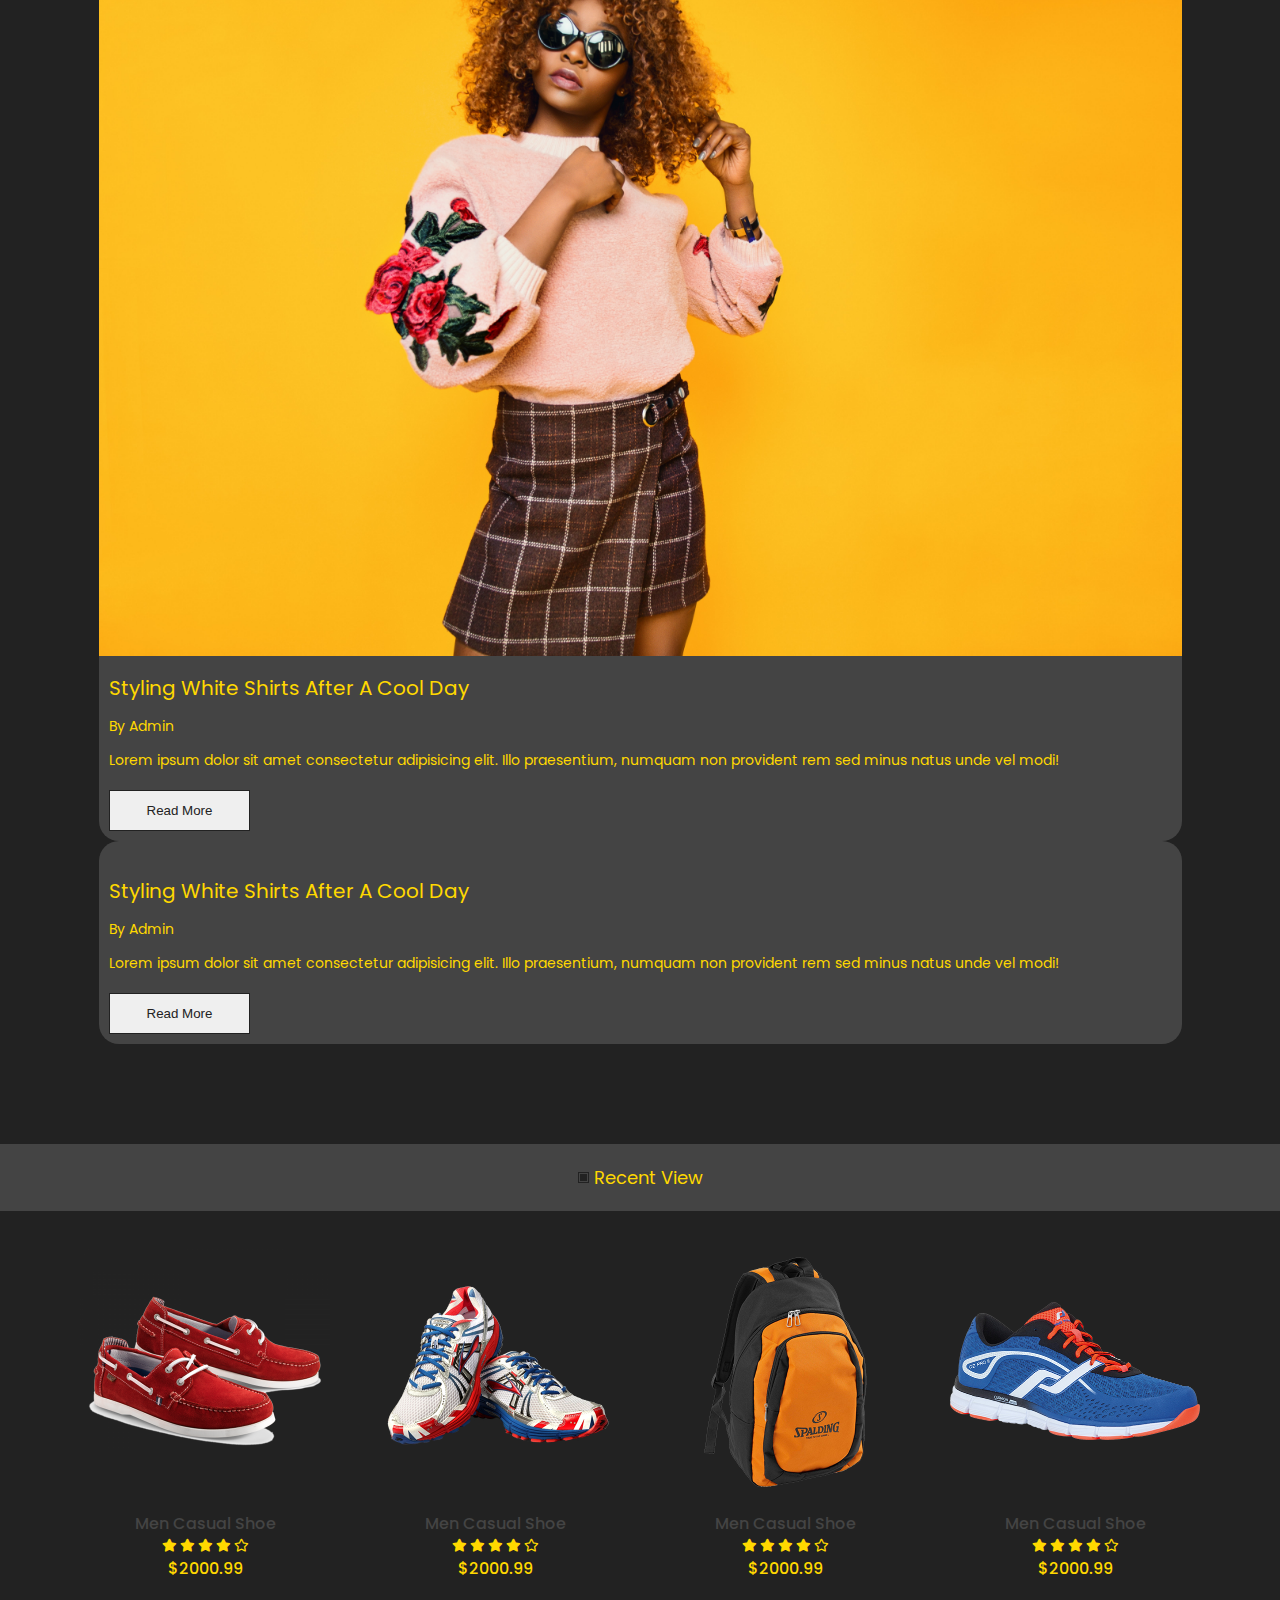
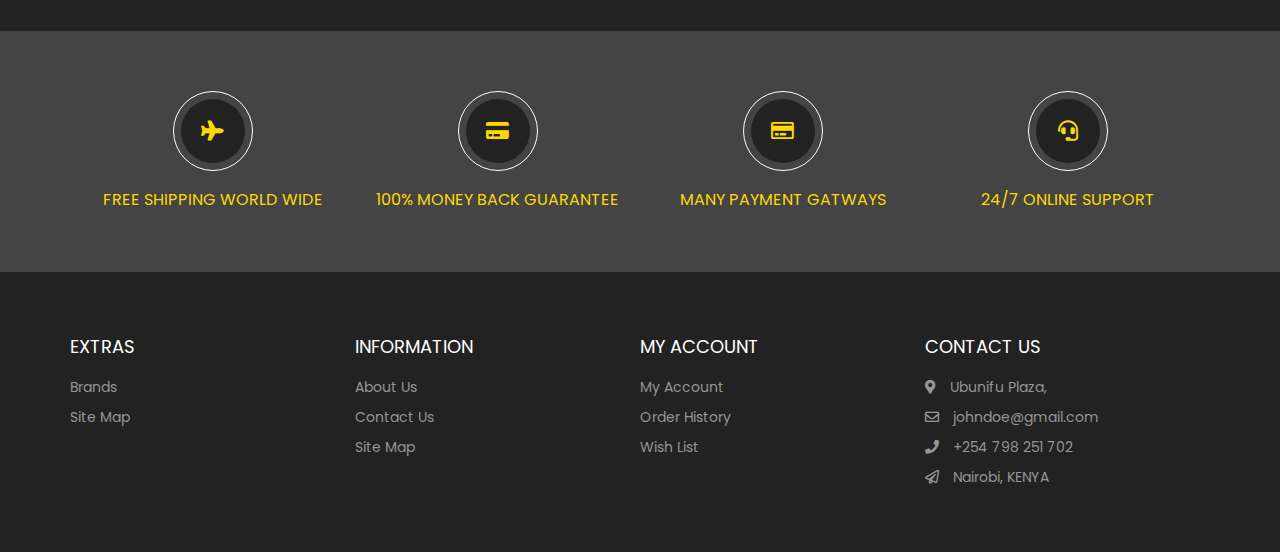
==== commit 90fa75ca: "Sumary" ====
--- a/index.html
+++ b/index.html
@@ -76,7 +76,7 @@
                 </div>
 
                 <div class="nav-icons">
-                    <span><i class="fas fa-user"></i></span>
+                    <span><a href="./pages/index/login.html"><i class="fas fa-user"></i></a></span>
                     <span><i class="fas fa-search"></i></span>
                     <span><i class="fas fa-shopping-basket"></i></span>
                 </div>
@@ -478,7 +478,7 @@
                             <li class="glide__slide">
                                 <div class="blog-card">
                                     <div class="card-header">
-                                        <img src="./images/blck.jpg" alt="">
+                                        <img src="./images/grid_4.jpg" alt="">
                                     </div>
                                     <div class="card-footer">
                                         <h3>Styling White Shirts After A Cool Day</h3>
--- a/styles.css
+++ b/styles.css
@@ -40,6 +40,7 @@
 
 a {
     text-decoration: none;
+    color: var(--yellow);
 }
 
 img {
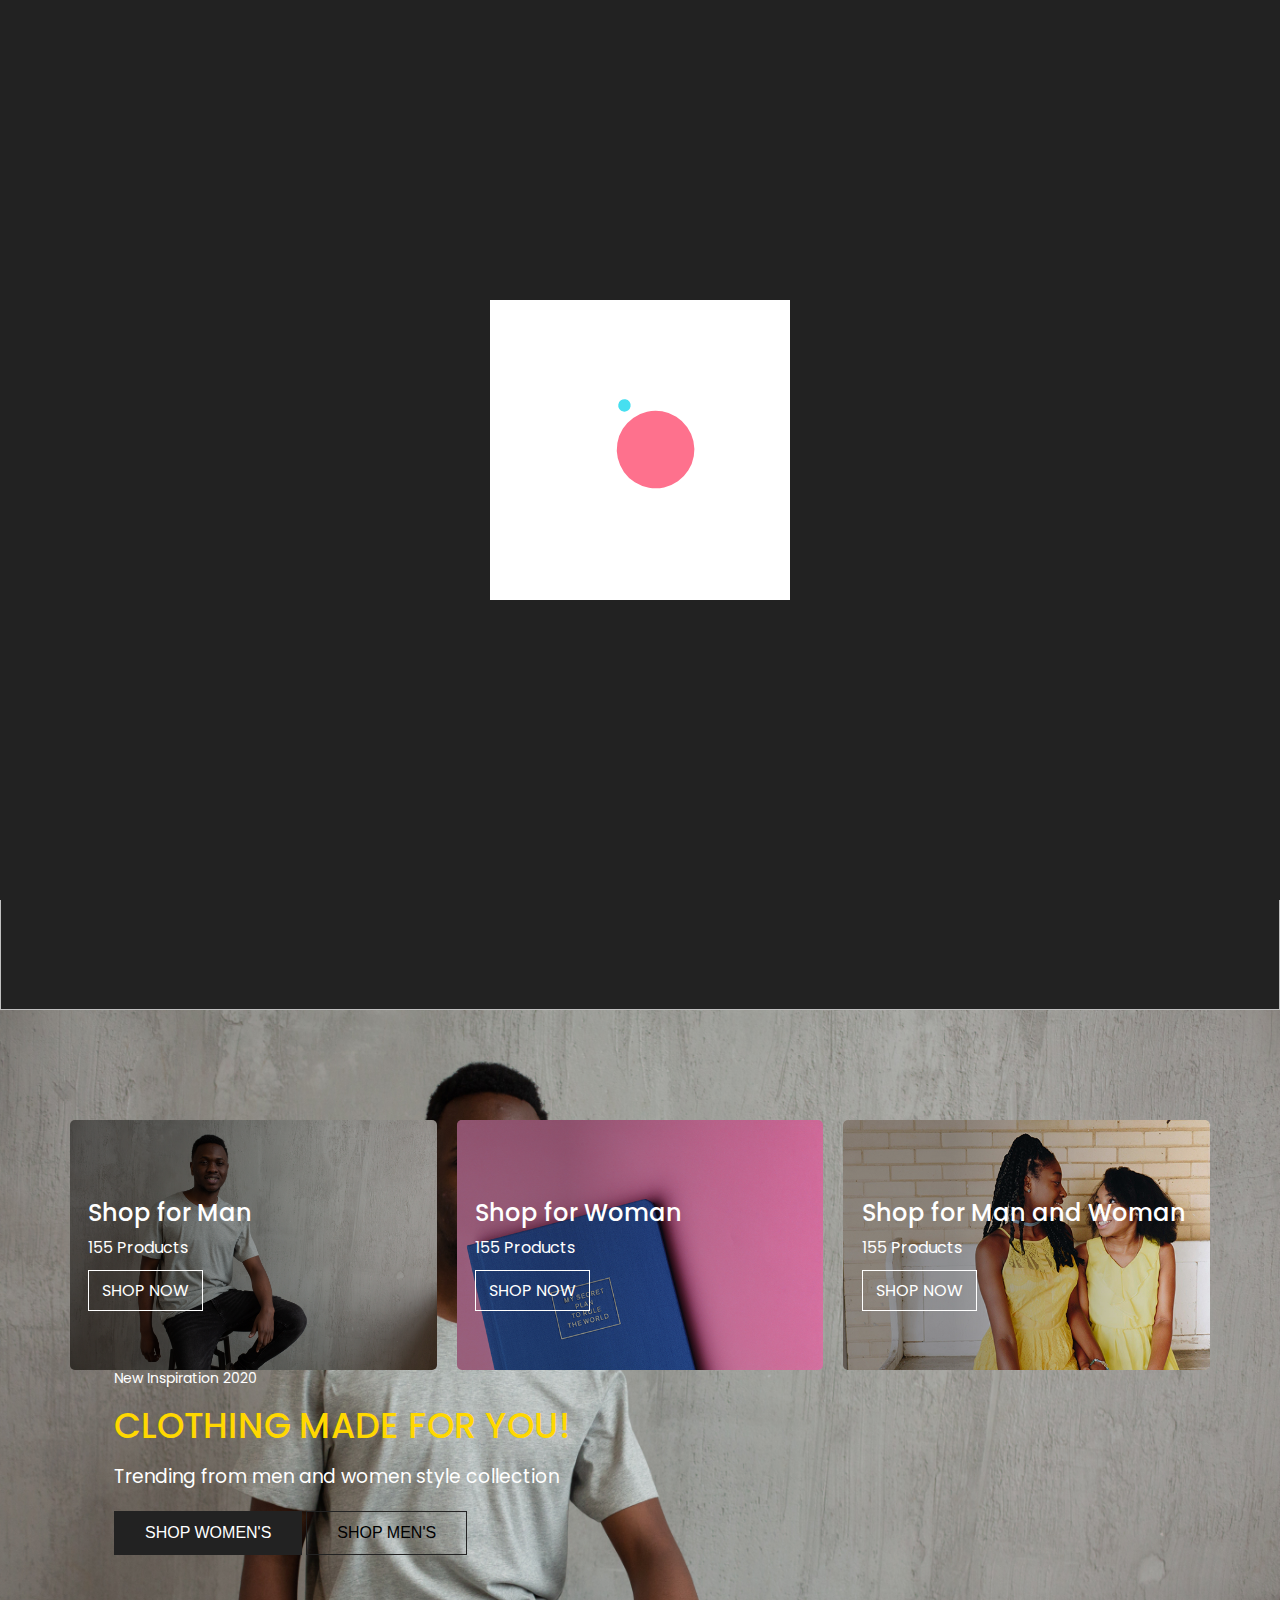
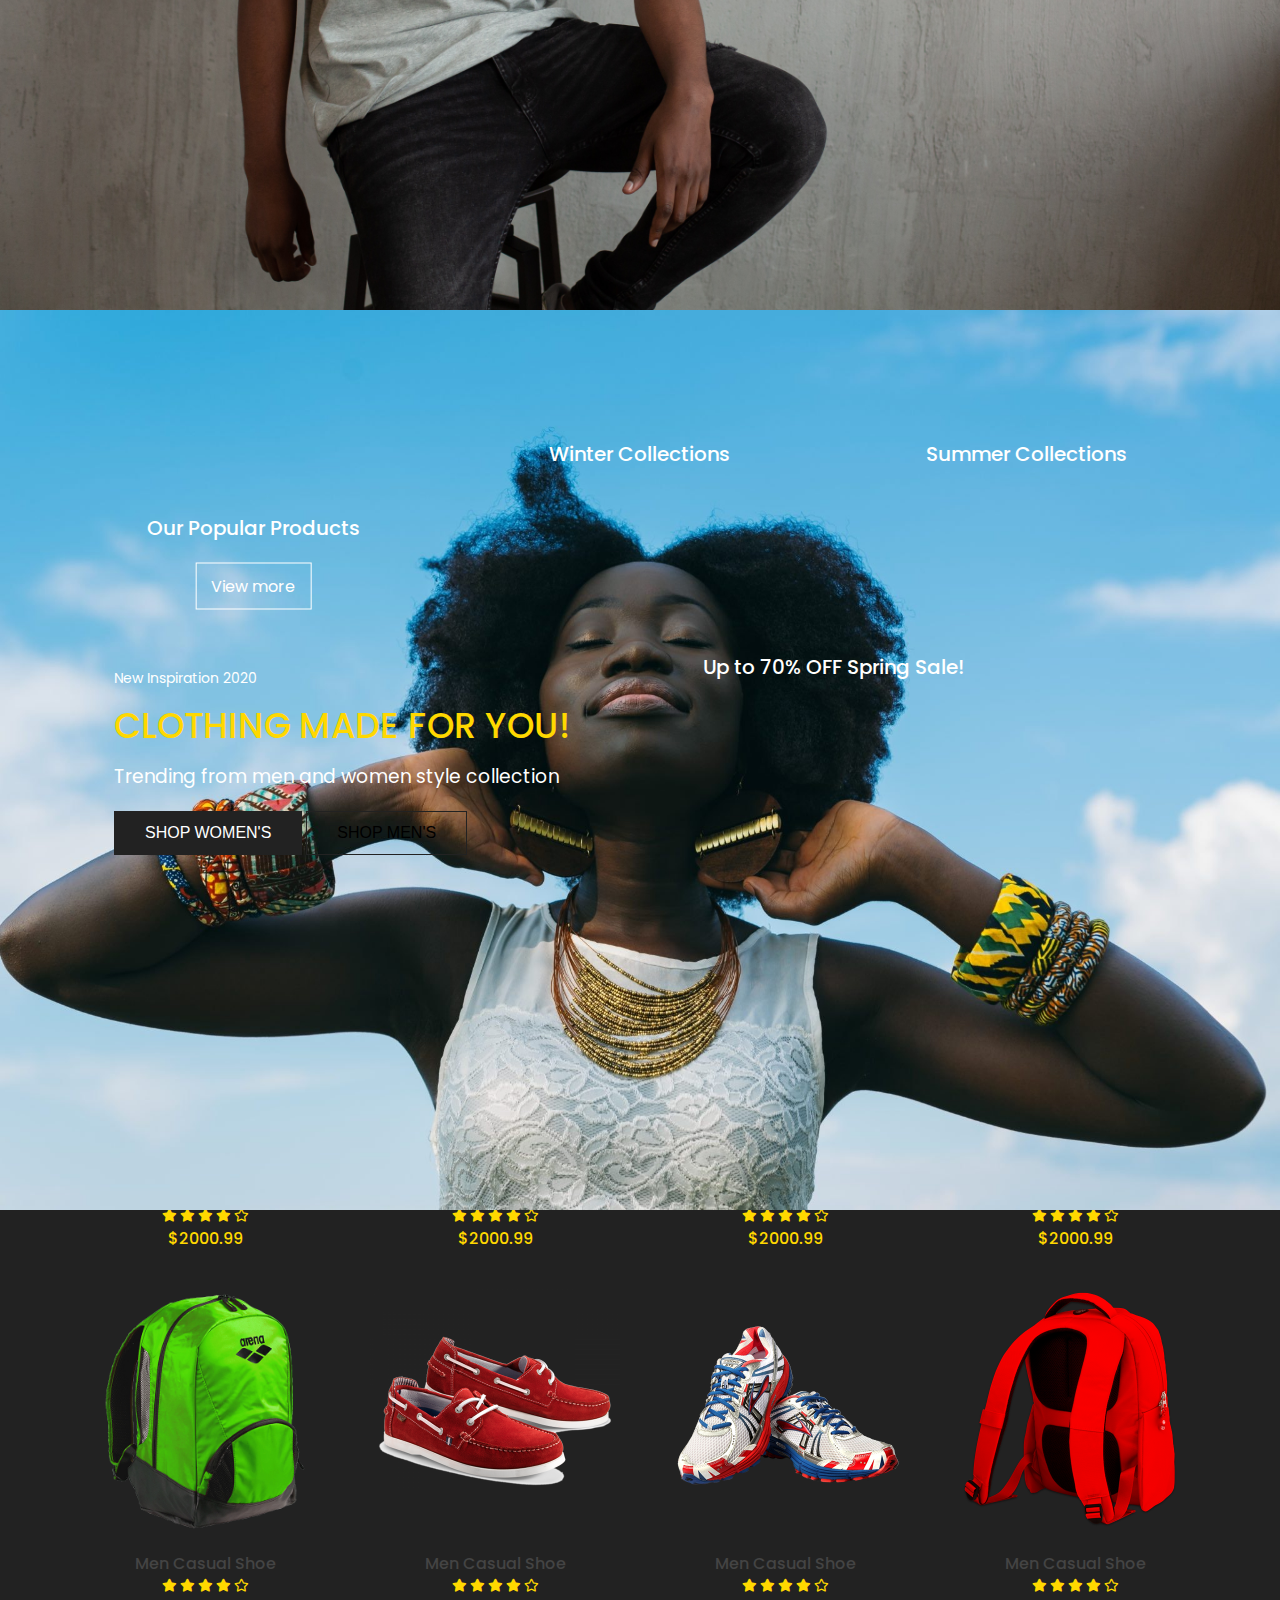
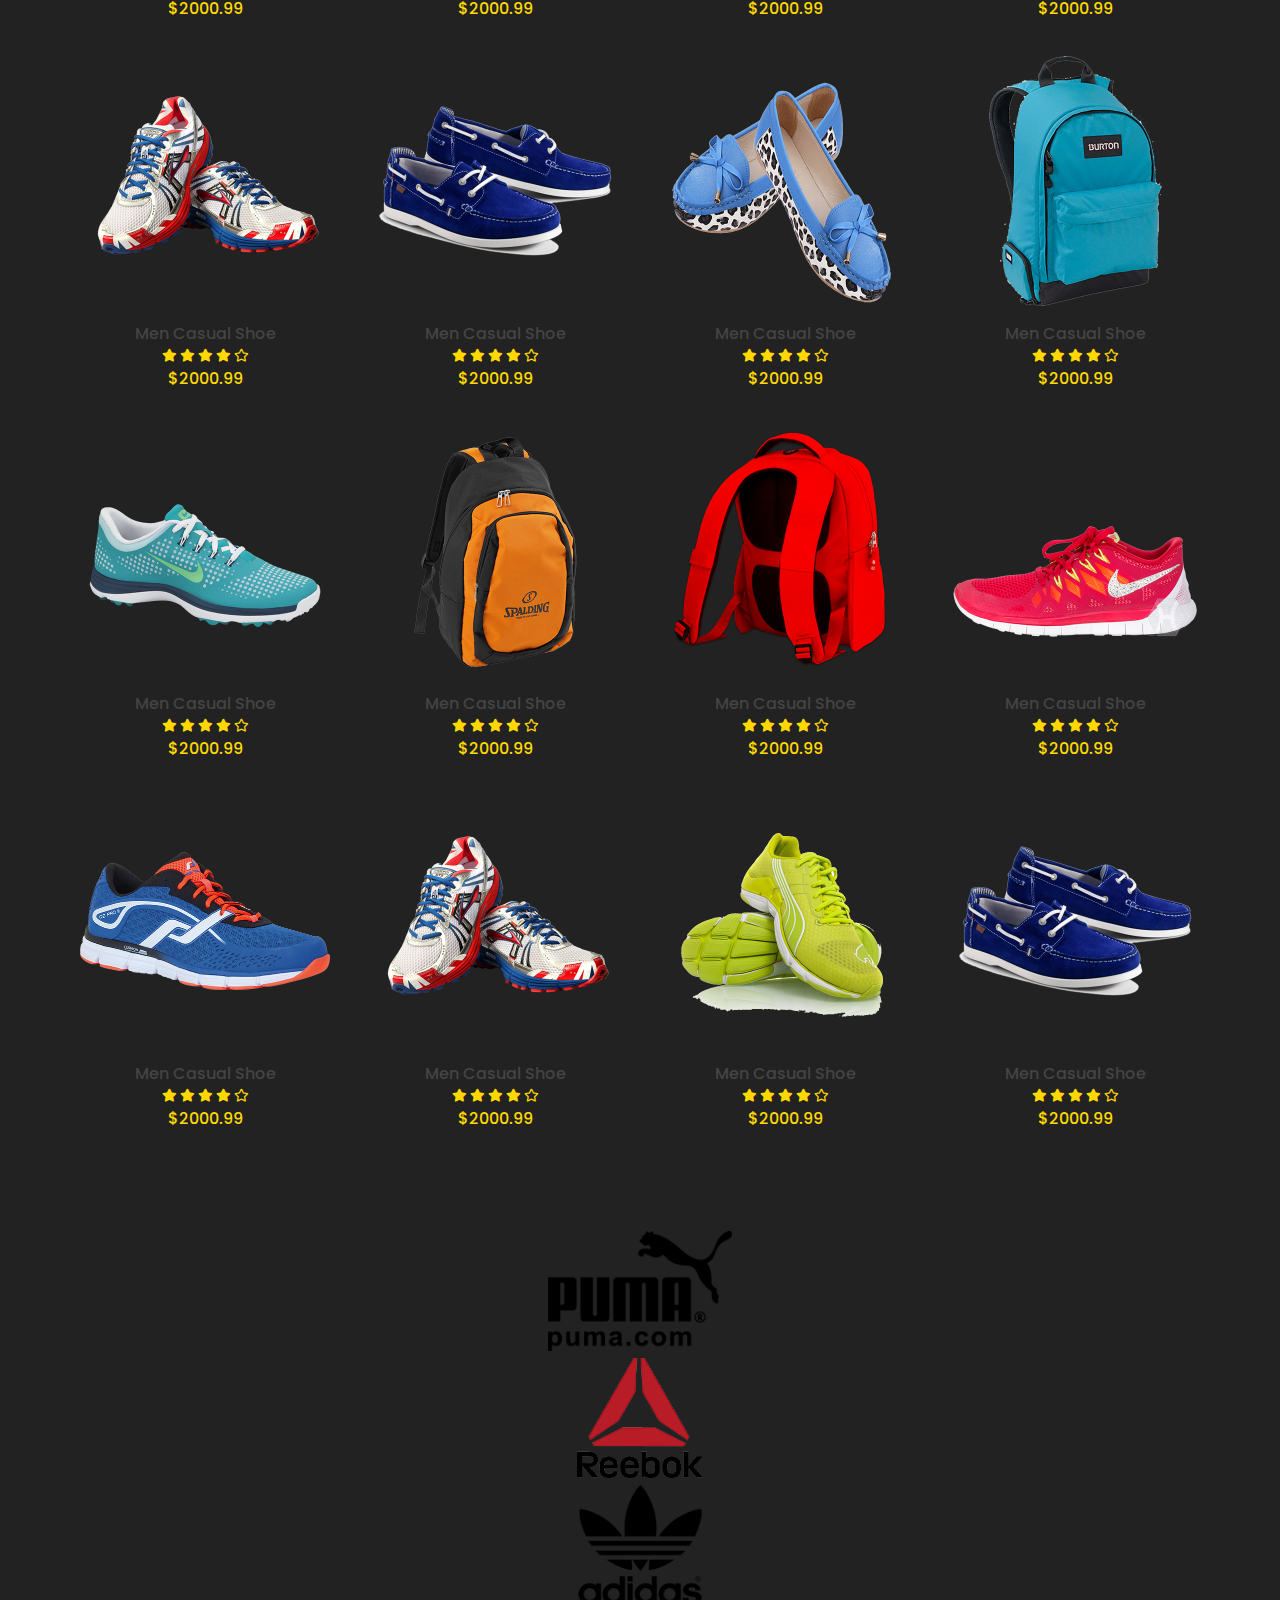
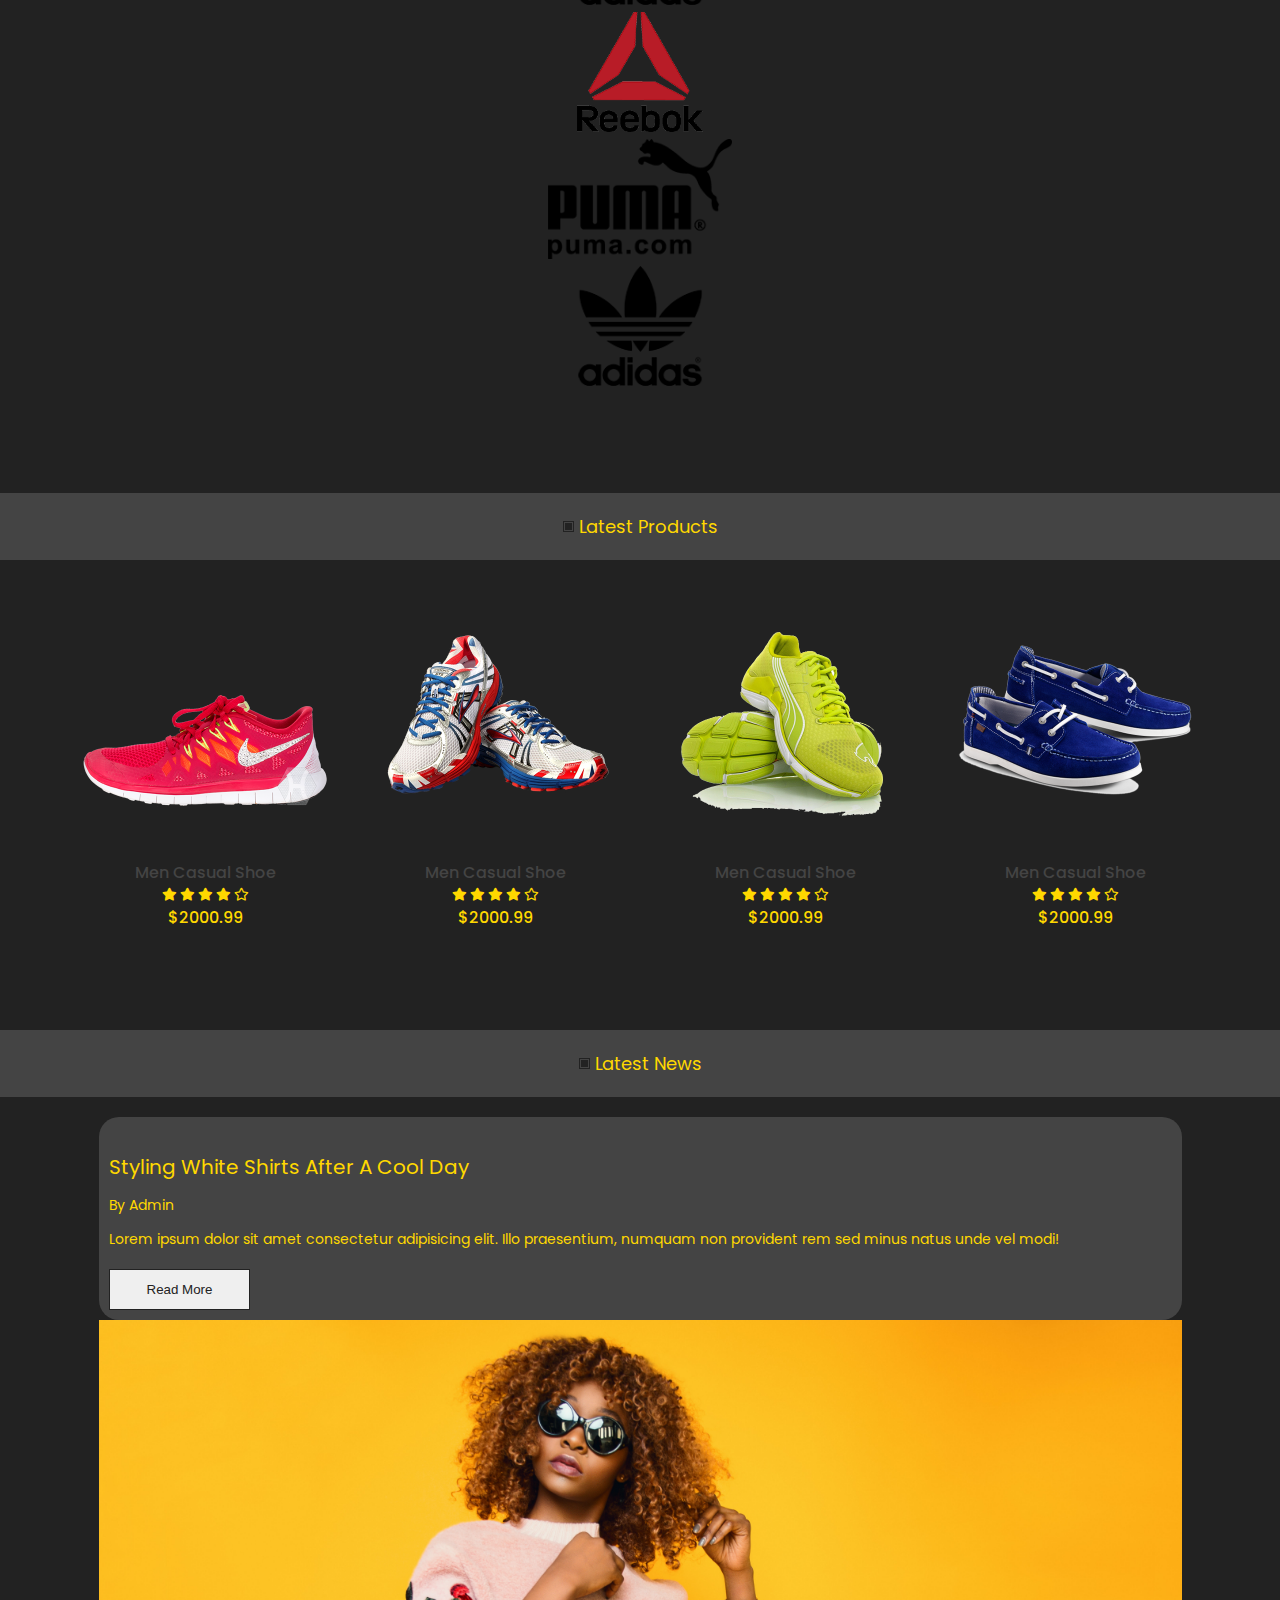
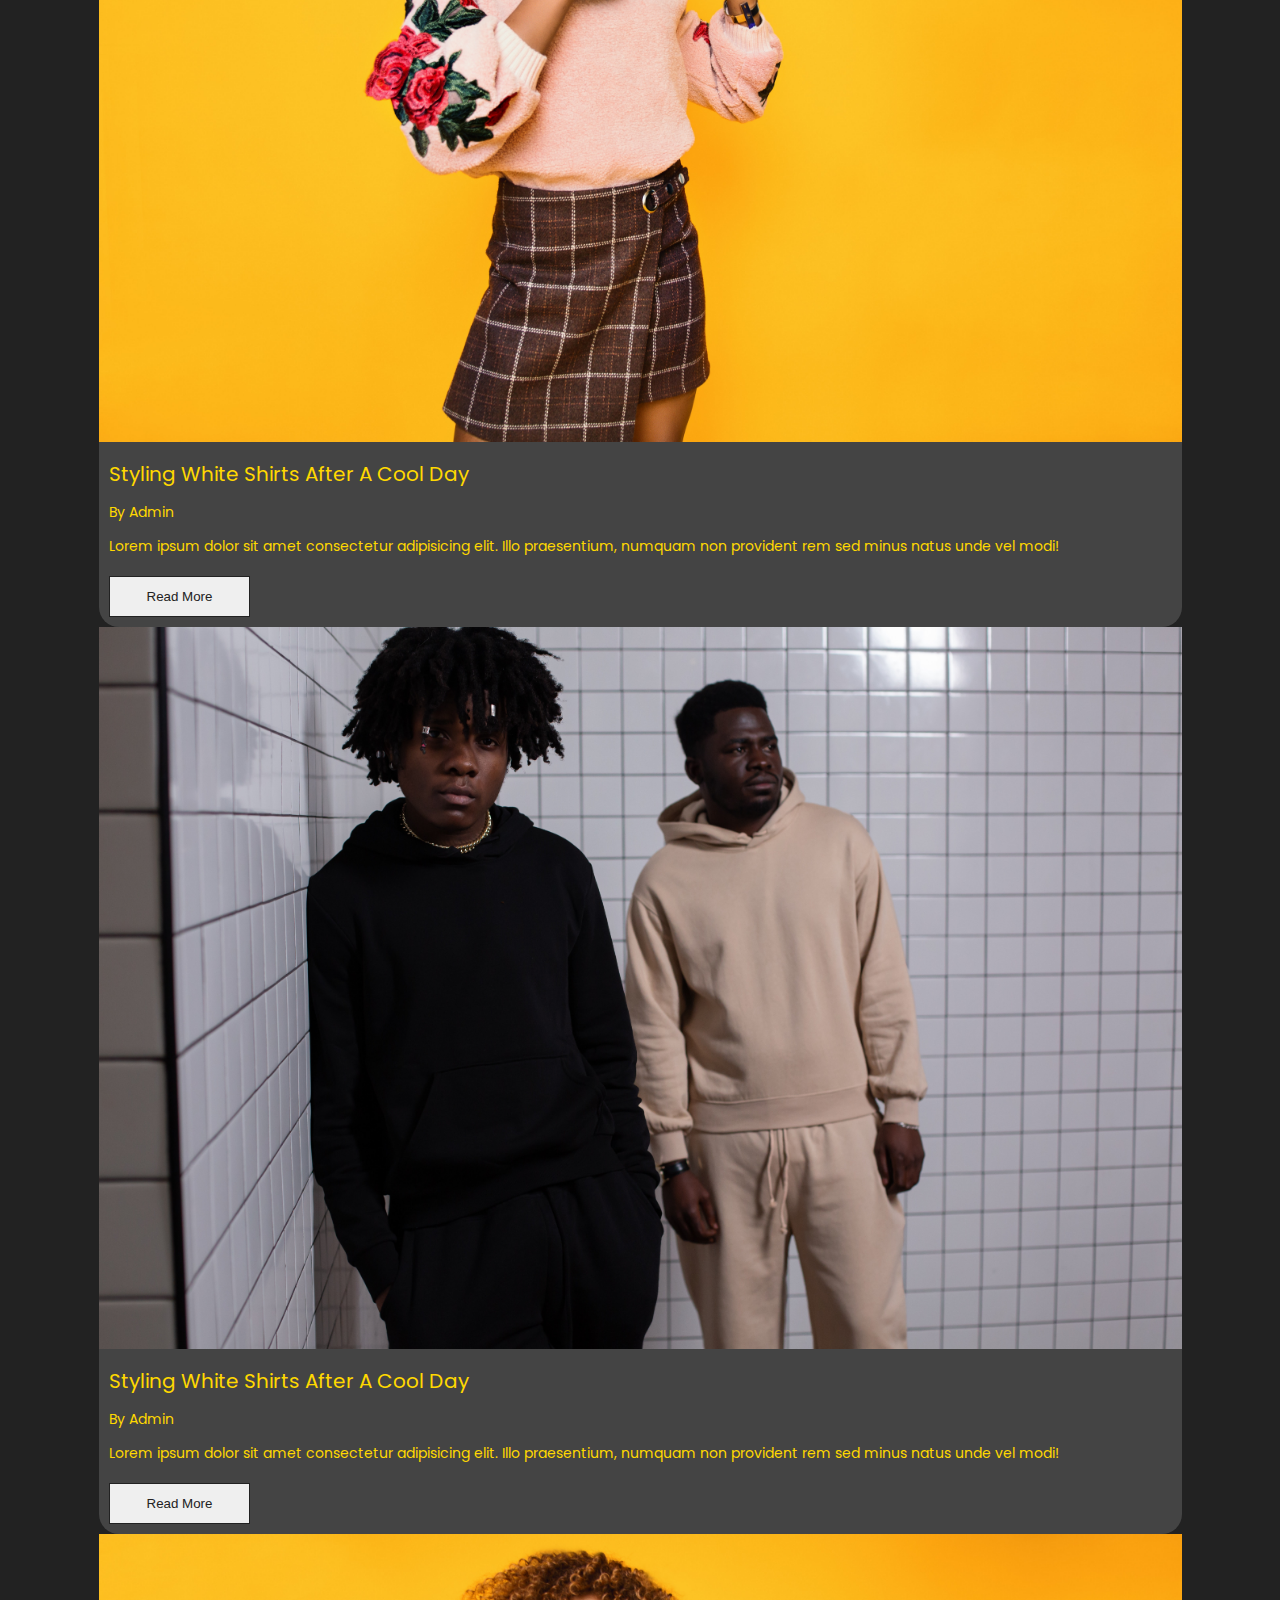
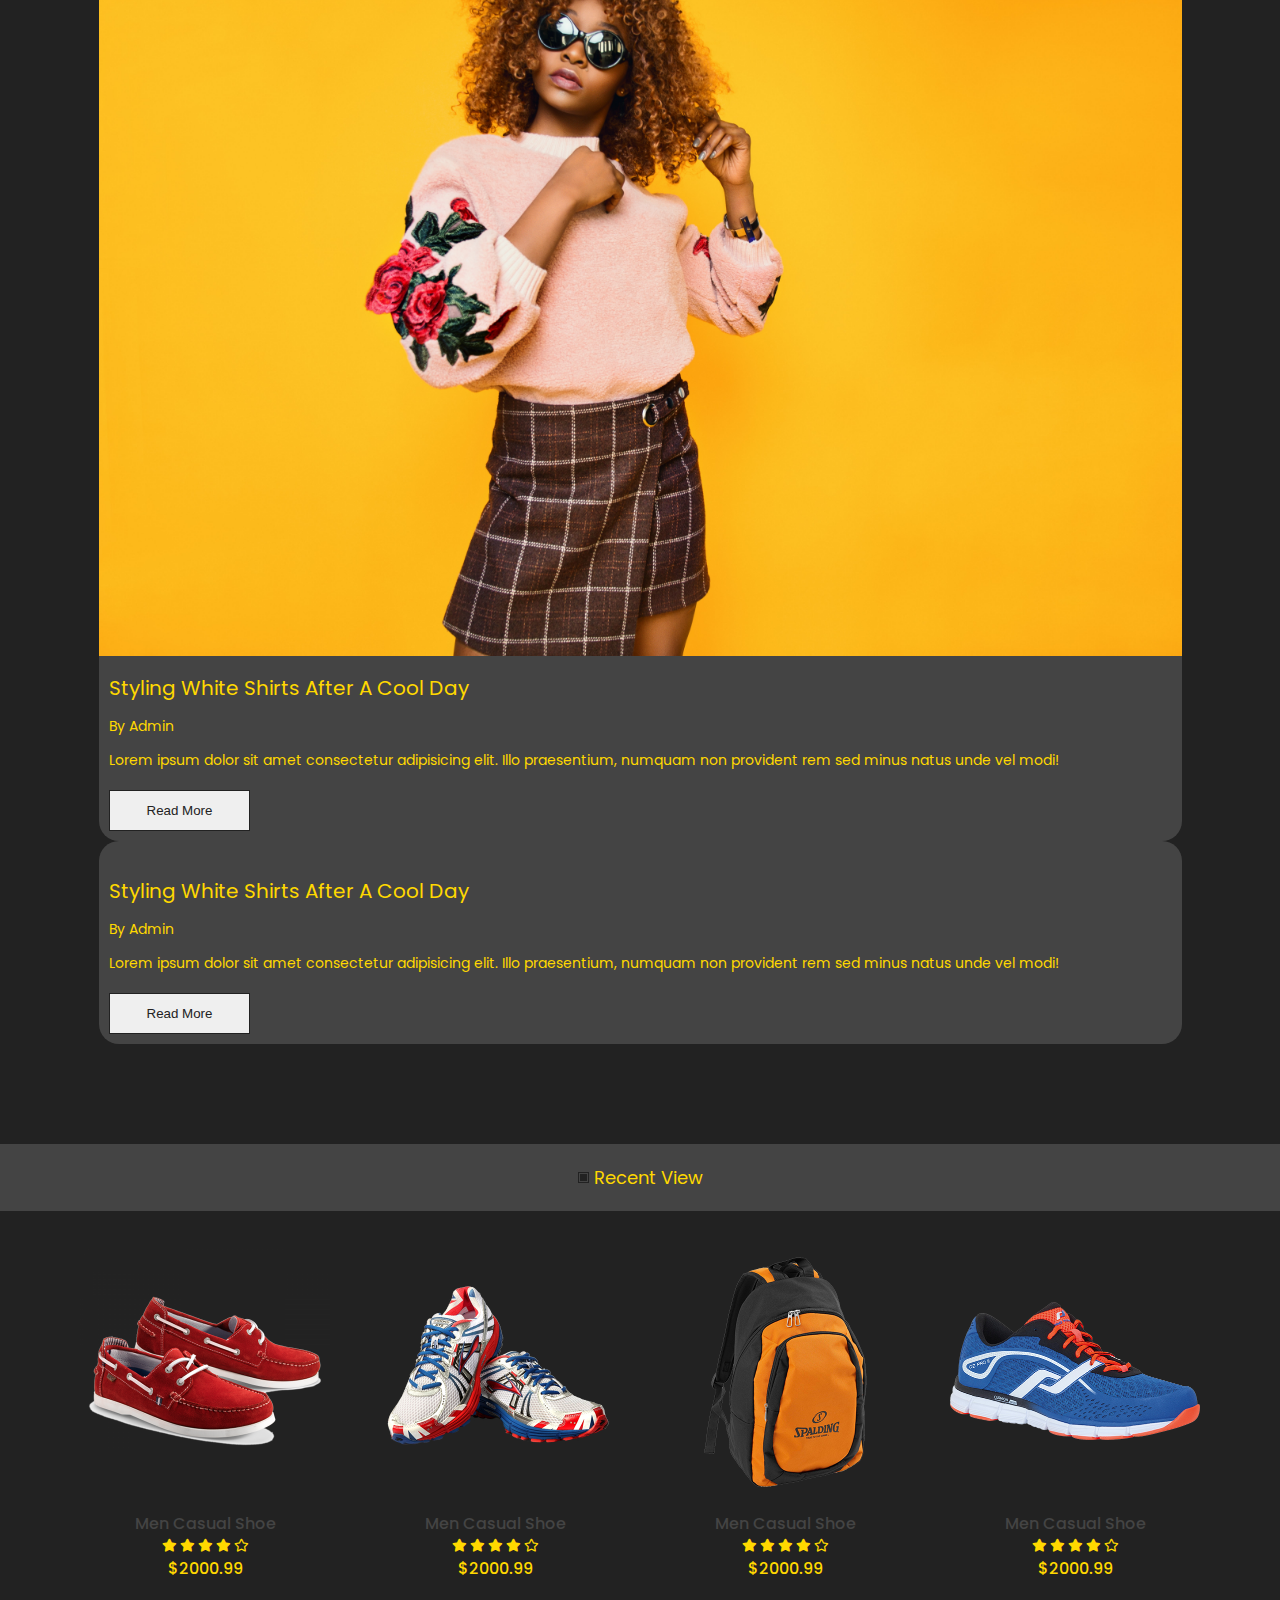
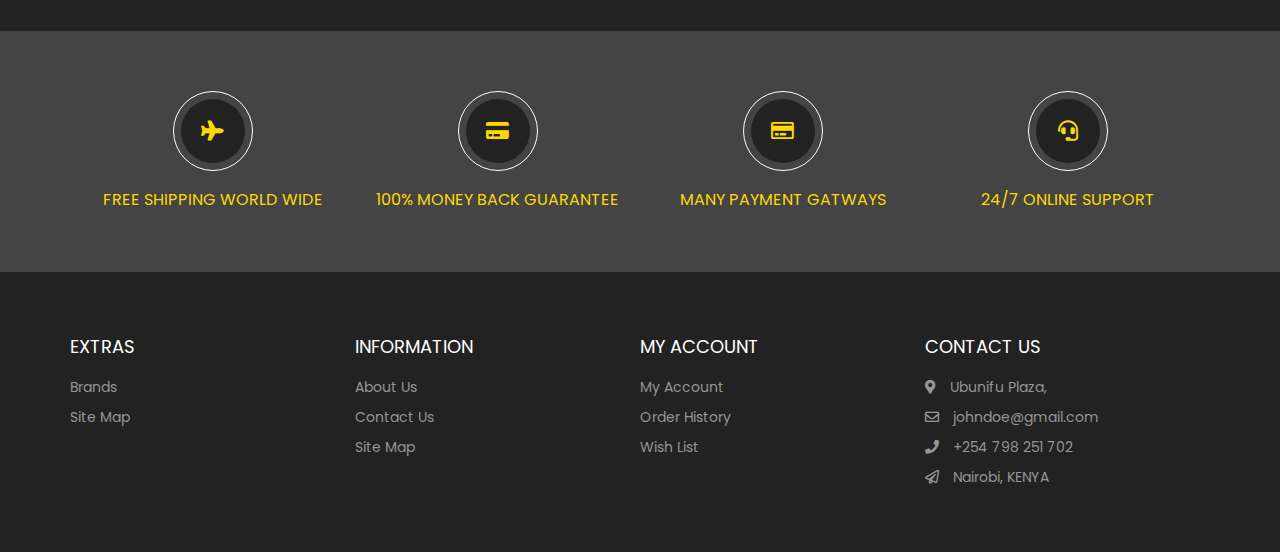
==== commit de2b2aa1: "Summary" ====
--- a/index.html
+++ b/index.html
@@ -615,20 +615,20 @@
             <div class="footer-container">
                 <div class="footer-center">
                     <h3>EXTRAS</h3>
-                    <a href="#">Brands</a>
+                    <a href="#glide2">Brands</a>
                     <a href="#">Site Map</a>
                 </div>
                 <div class="footer-center">
                     <h3>INFORMATION</h3>
-                    <a href="./pages/aboutus.html">About Us</a>
-                    <a href="#">Contact Us</a>
+                    <a href="./pages/index/aboutus.html">About Us</a>
+                    <a href="./pages/index/aboutus.html">Contact Us</a>
                     <a href="#">Site Map</a>
                 </div>
                 <div class="footer-center">
                     <h3>MY ACCOUNT</h3>
-                    <a href="#">My Account</a>
-                    <a href="#">Order History</a>
-                    <a href="#">Wish List</a>
+                    <a href="./pages/index/dash.html">My Account</a>
+                    <a href="./pages/index/dash.html">Order History</a>
+                    <a href="./pages/index/dash.html">Wish List</a>
                 </div>
                 <div class="footer-center">
                     <h3>CONTACT US</h3>
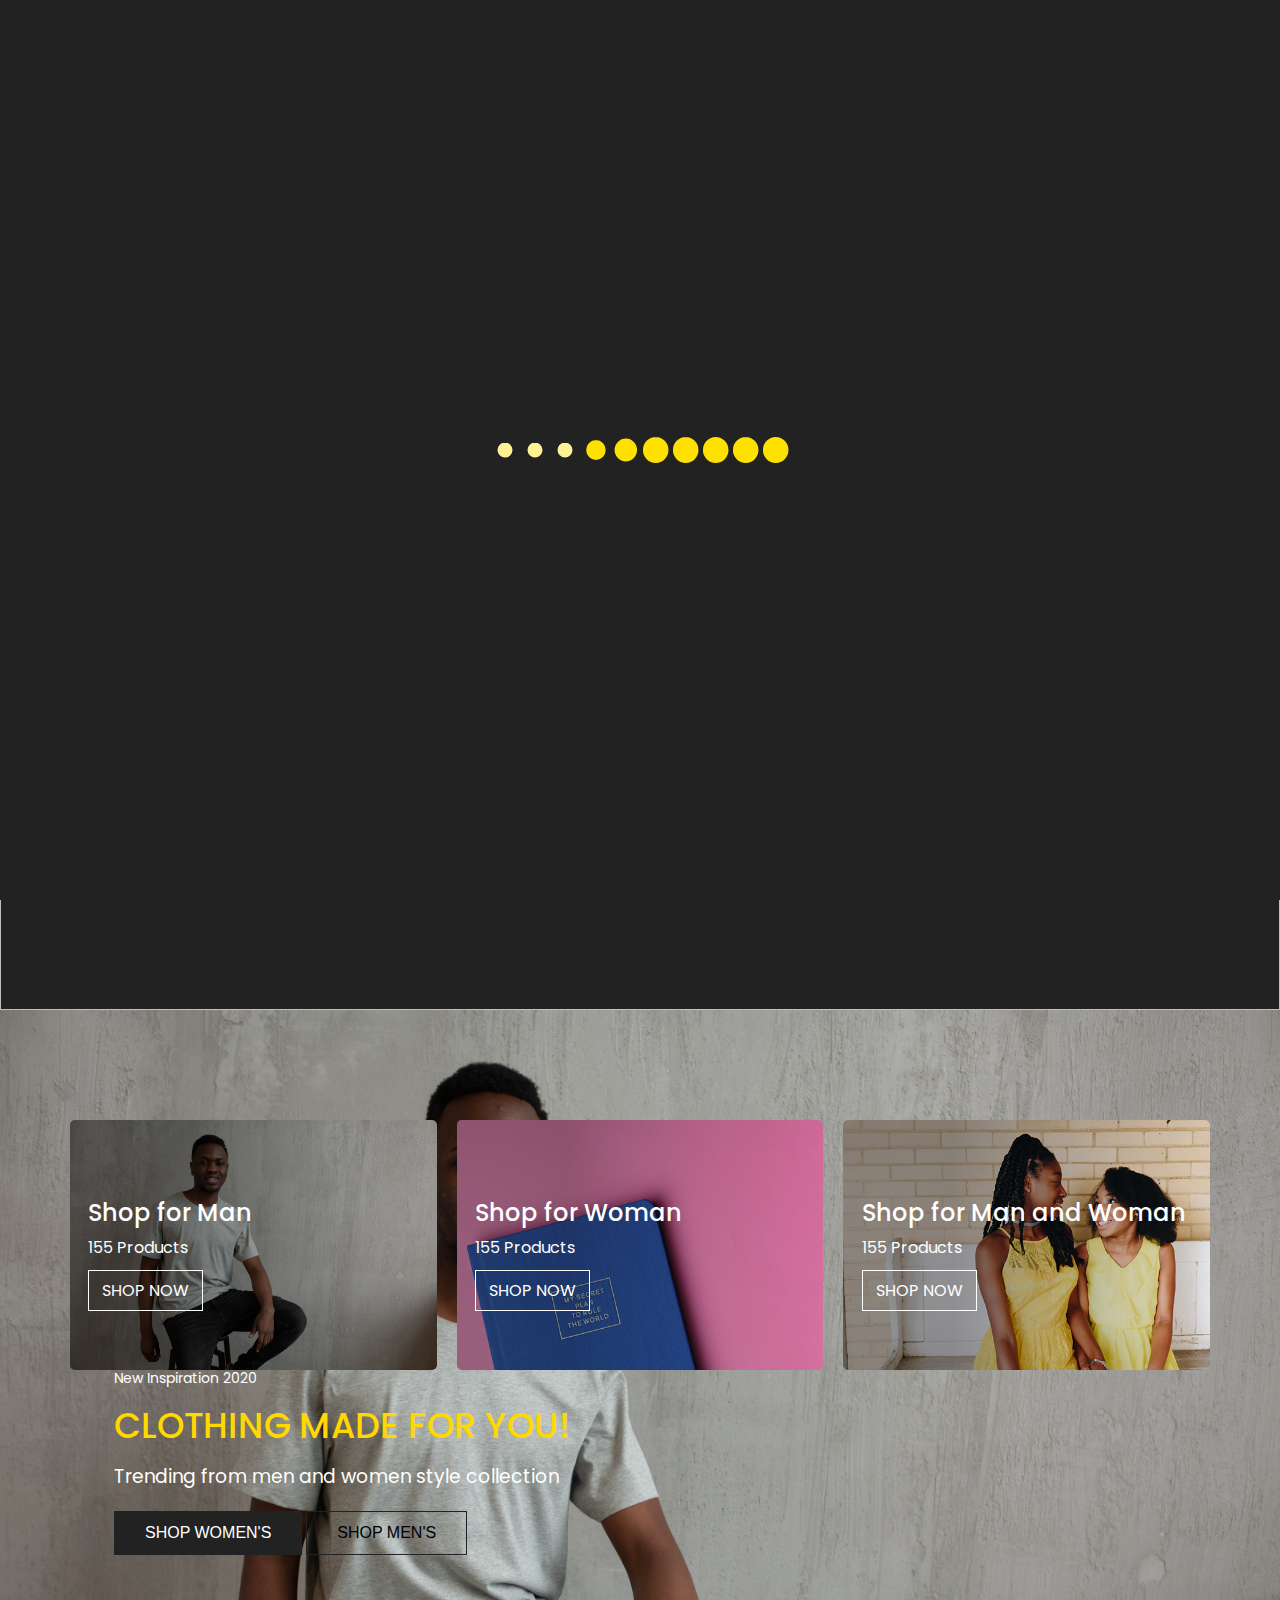
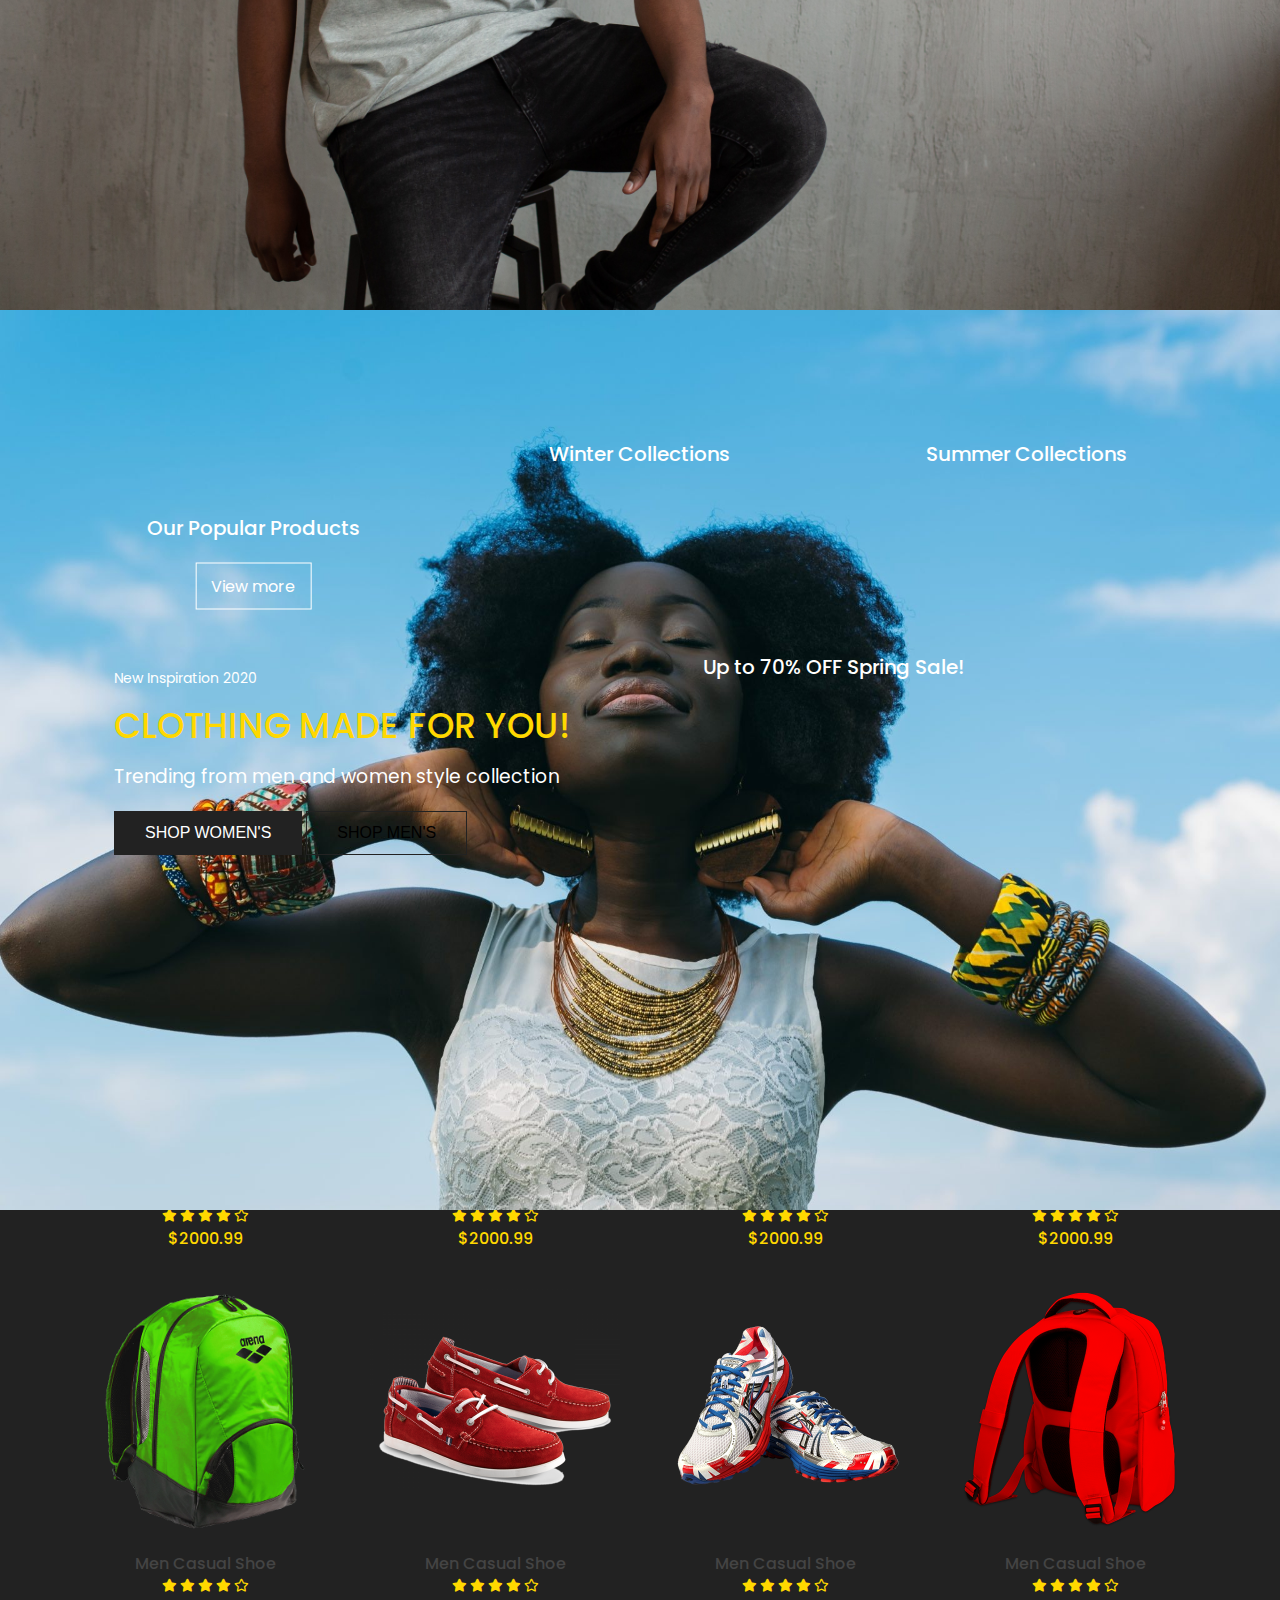
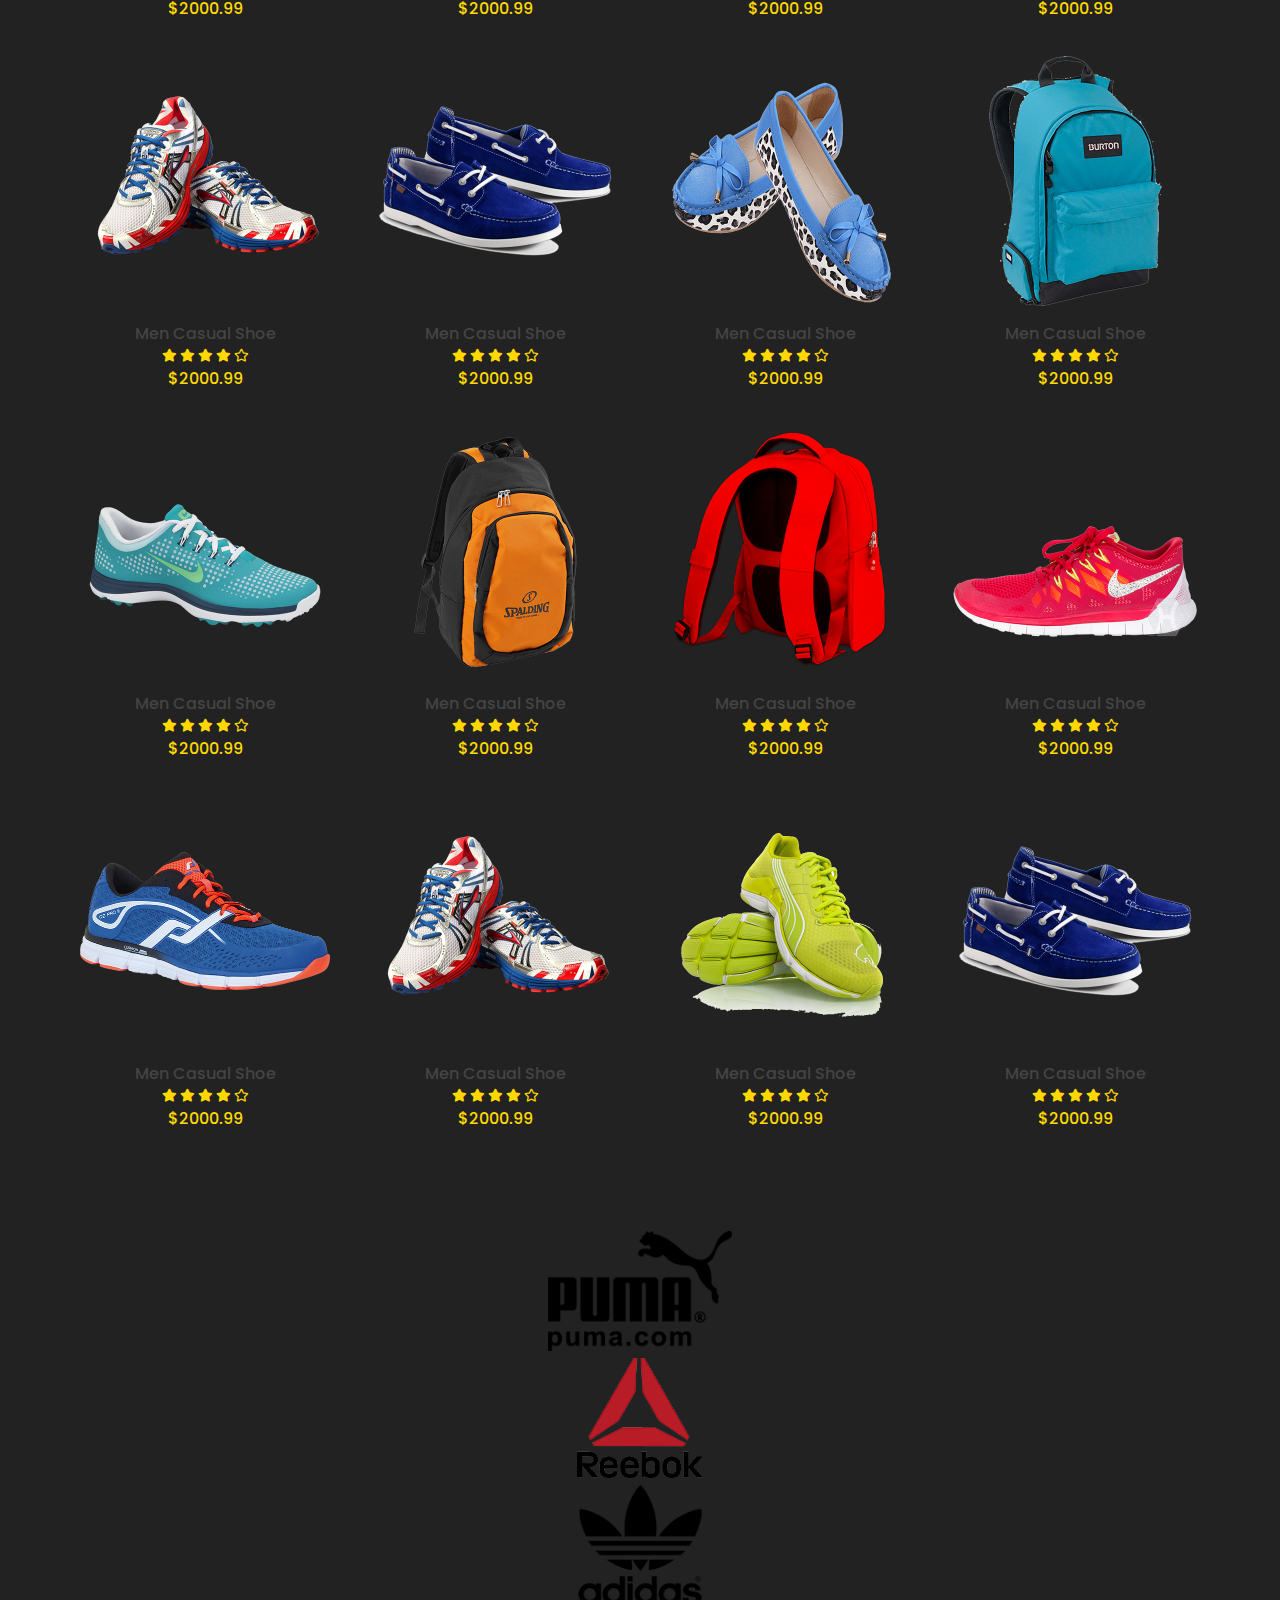
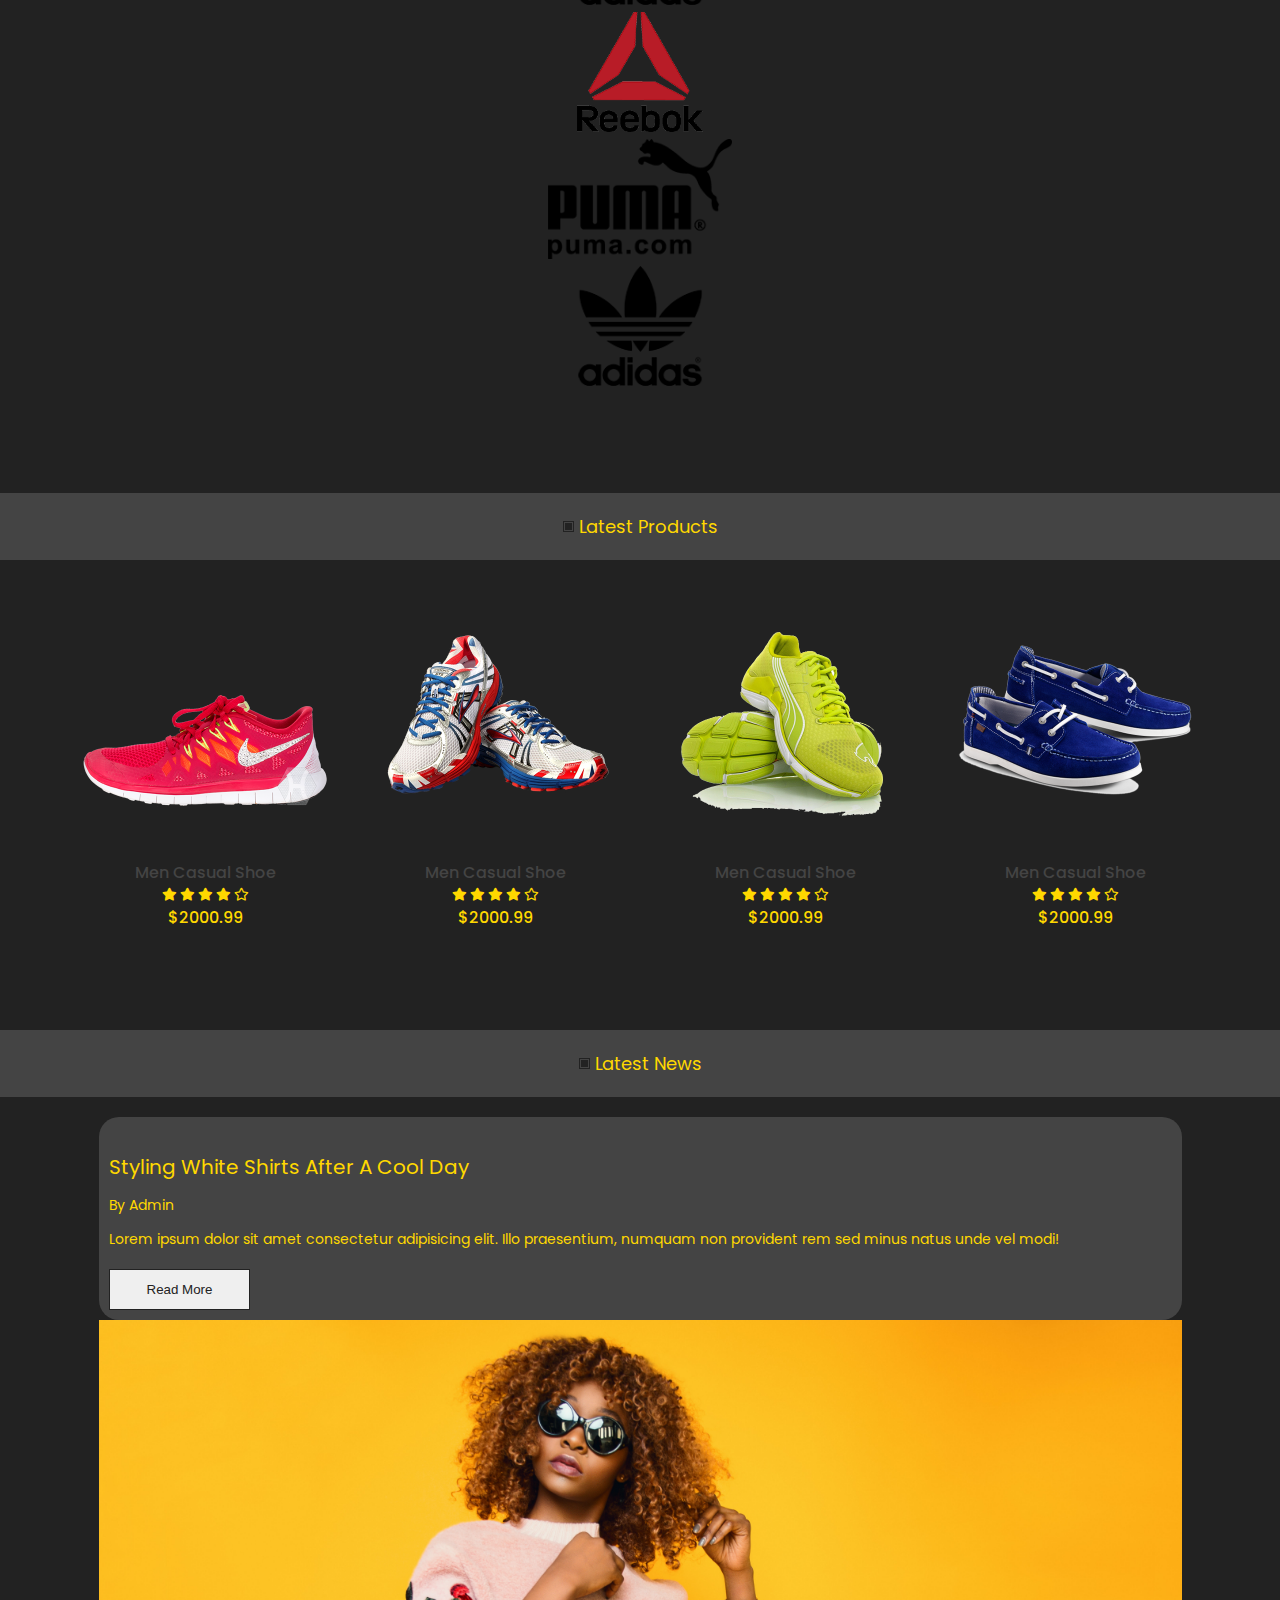
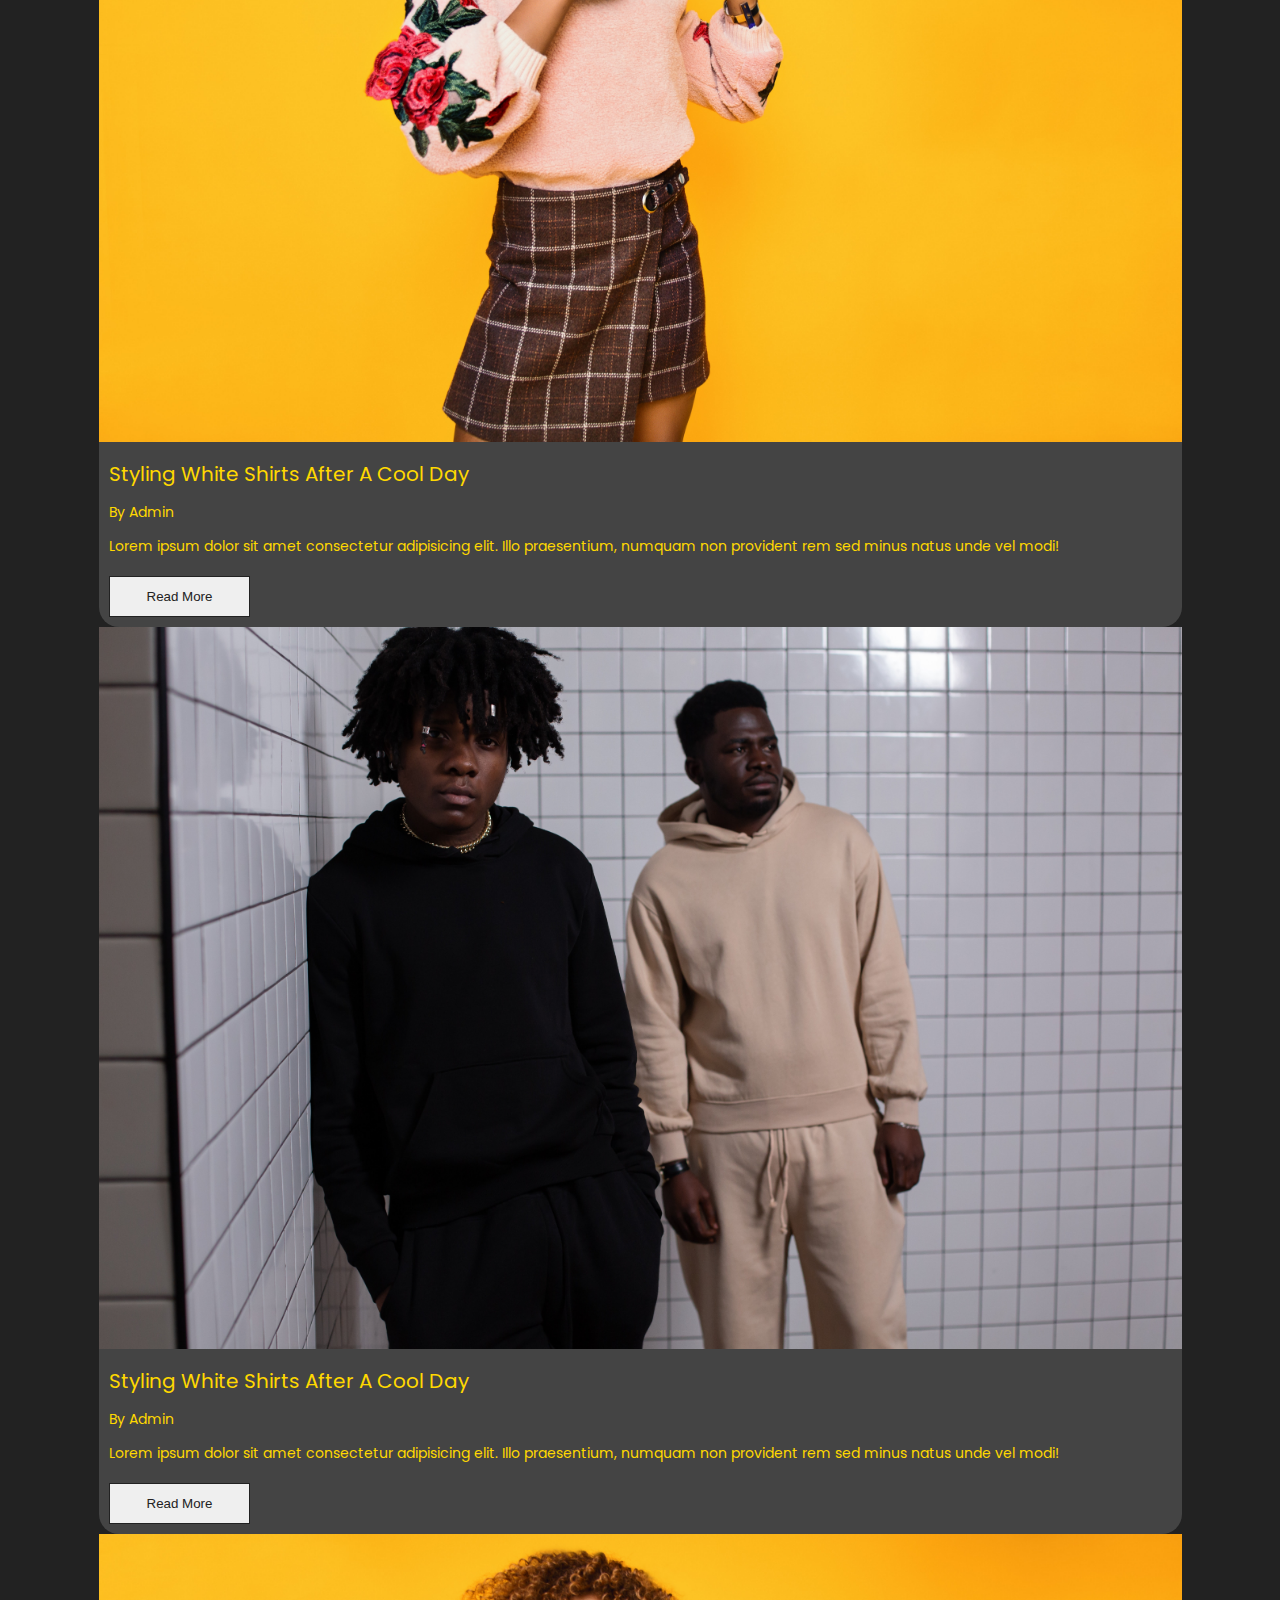
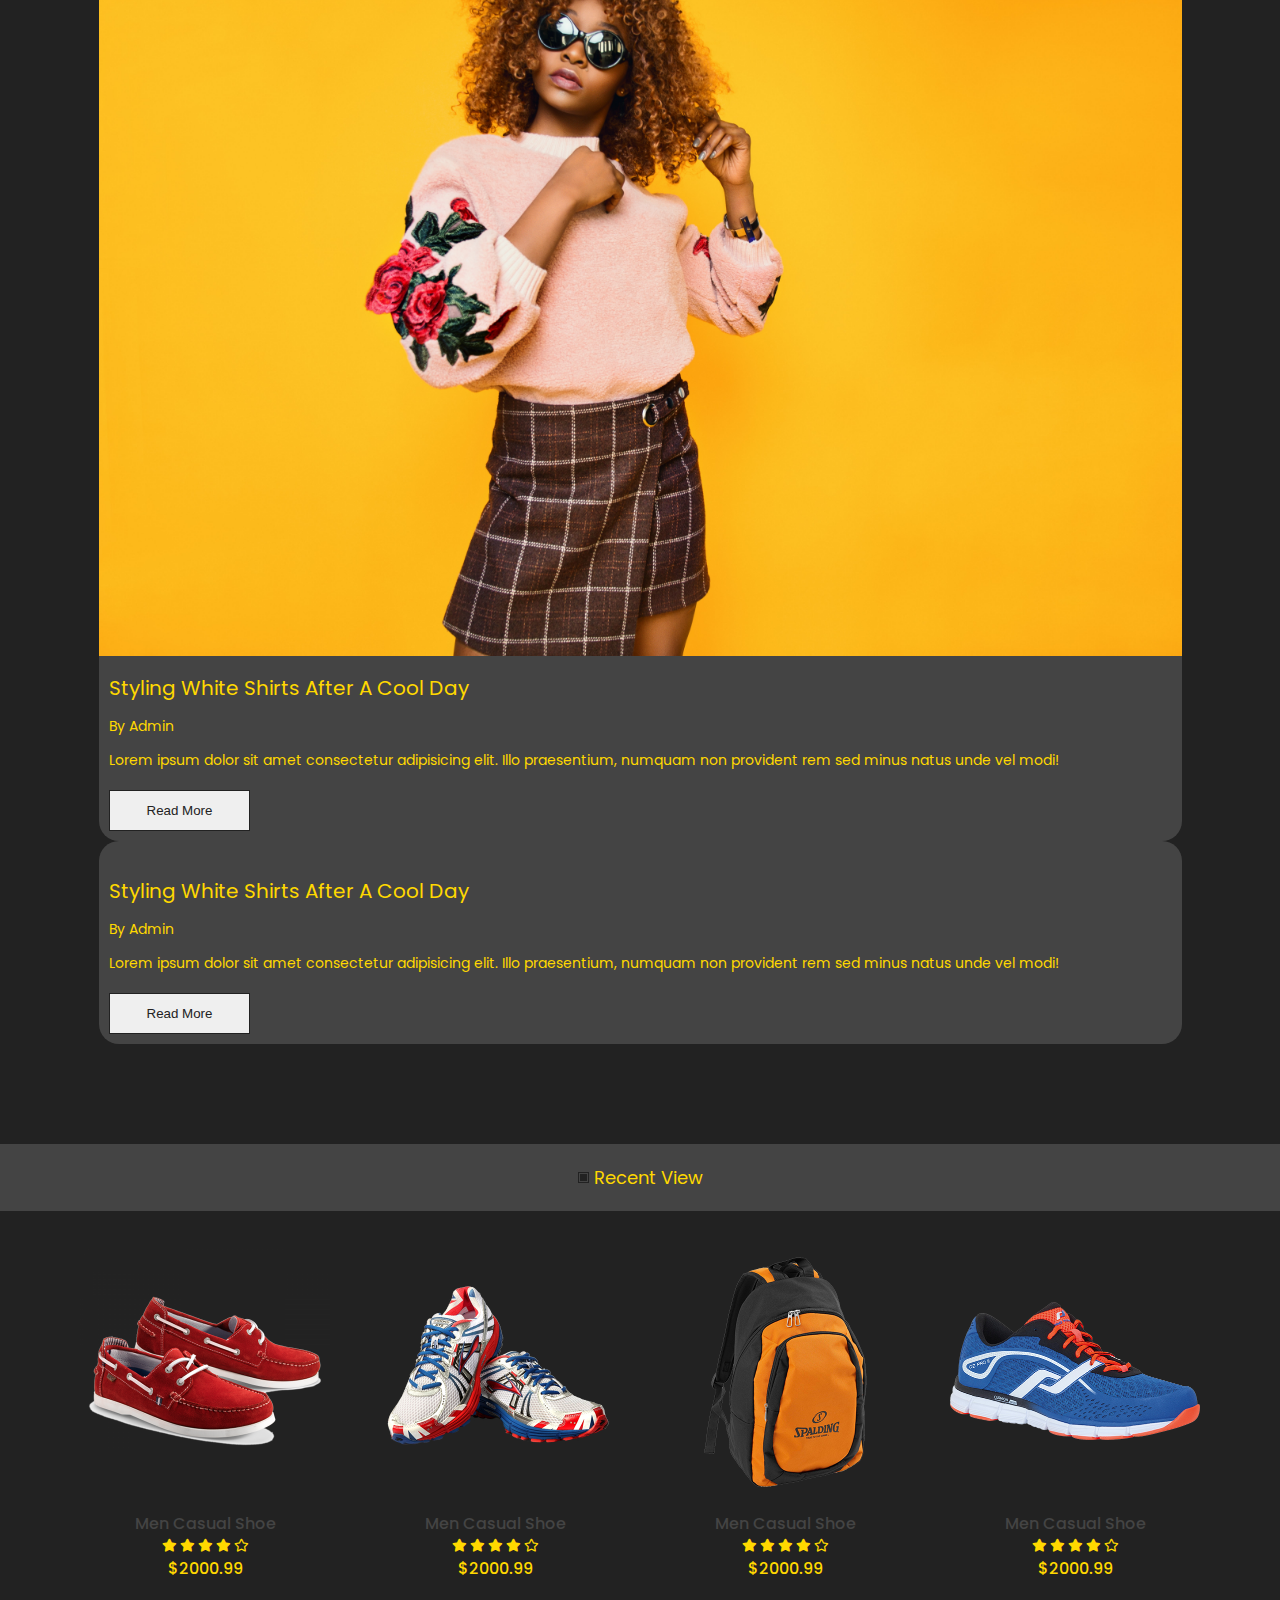
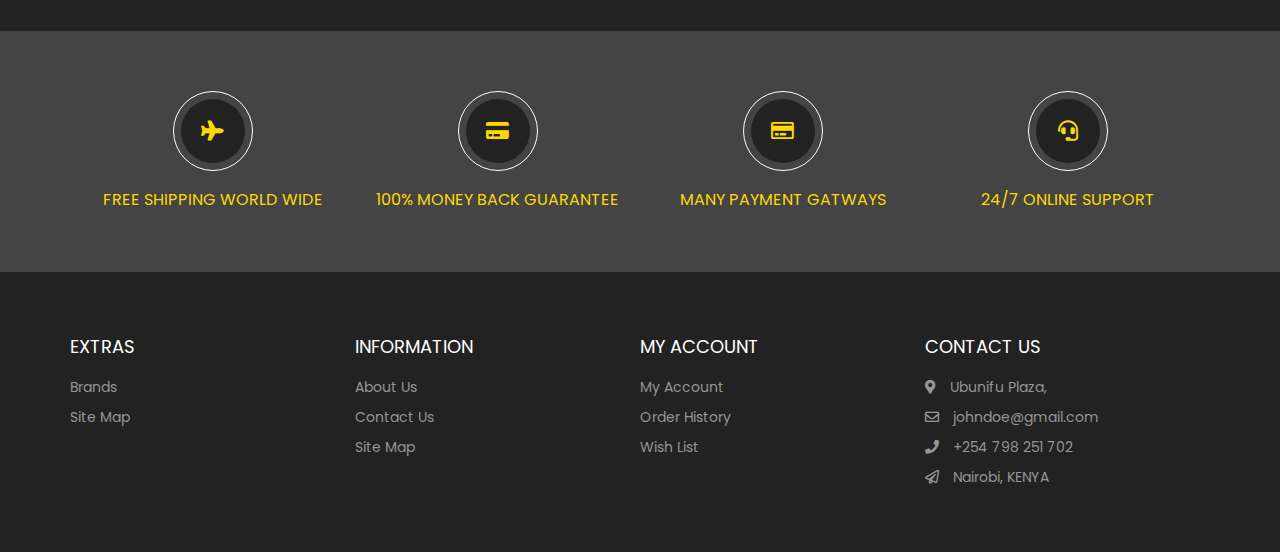
==== commit 004bbf0f: "Summary" ====
--- a/index.html
+++ b/index.html
@@ -6,7 +6,7 @@
     <meta name="viewport" content="width=device-width, initial-scale=1.0" />
 
     <!-- Favicon -->
-    <link rel="shortcut icon" href="./images/favicon1.ico" type="image/x-icon" />
+    <link rel="shortcut icon" href="./images/favicon3.ico" type="image/x-icon" />
 
     <!-- Google Fonts -->
     <link href="https://fonts.googleapis.com/css2?family=Poppins:wght@400;500;700;900&display=swap" rel="stylesheet" />
--- a/styles.css
+++ b/styles.css
@@ -77,7 +77,7 @@
 .loader {
     height: 100vh;
     width: 100vw;
-    background: url("./images/loader.svg") center/30rem no-repeat fixed, var(--black);
+    background: url("./images/745.svg") center/30rem no-repeat fixed, var(--black);
 }
 
 #pre-loader.hide {
